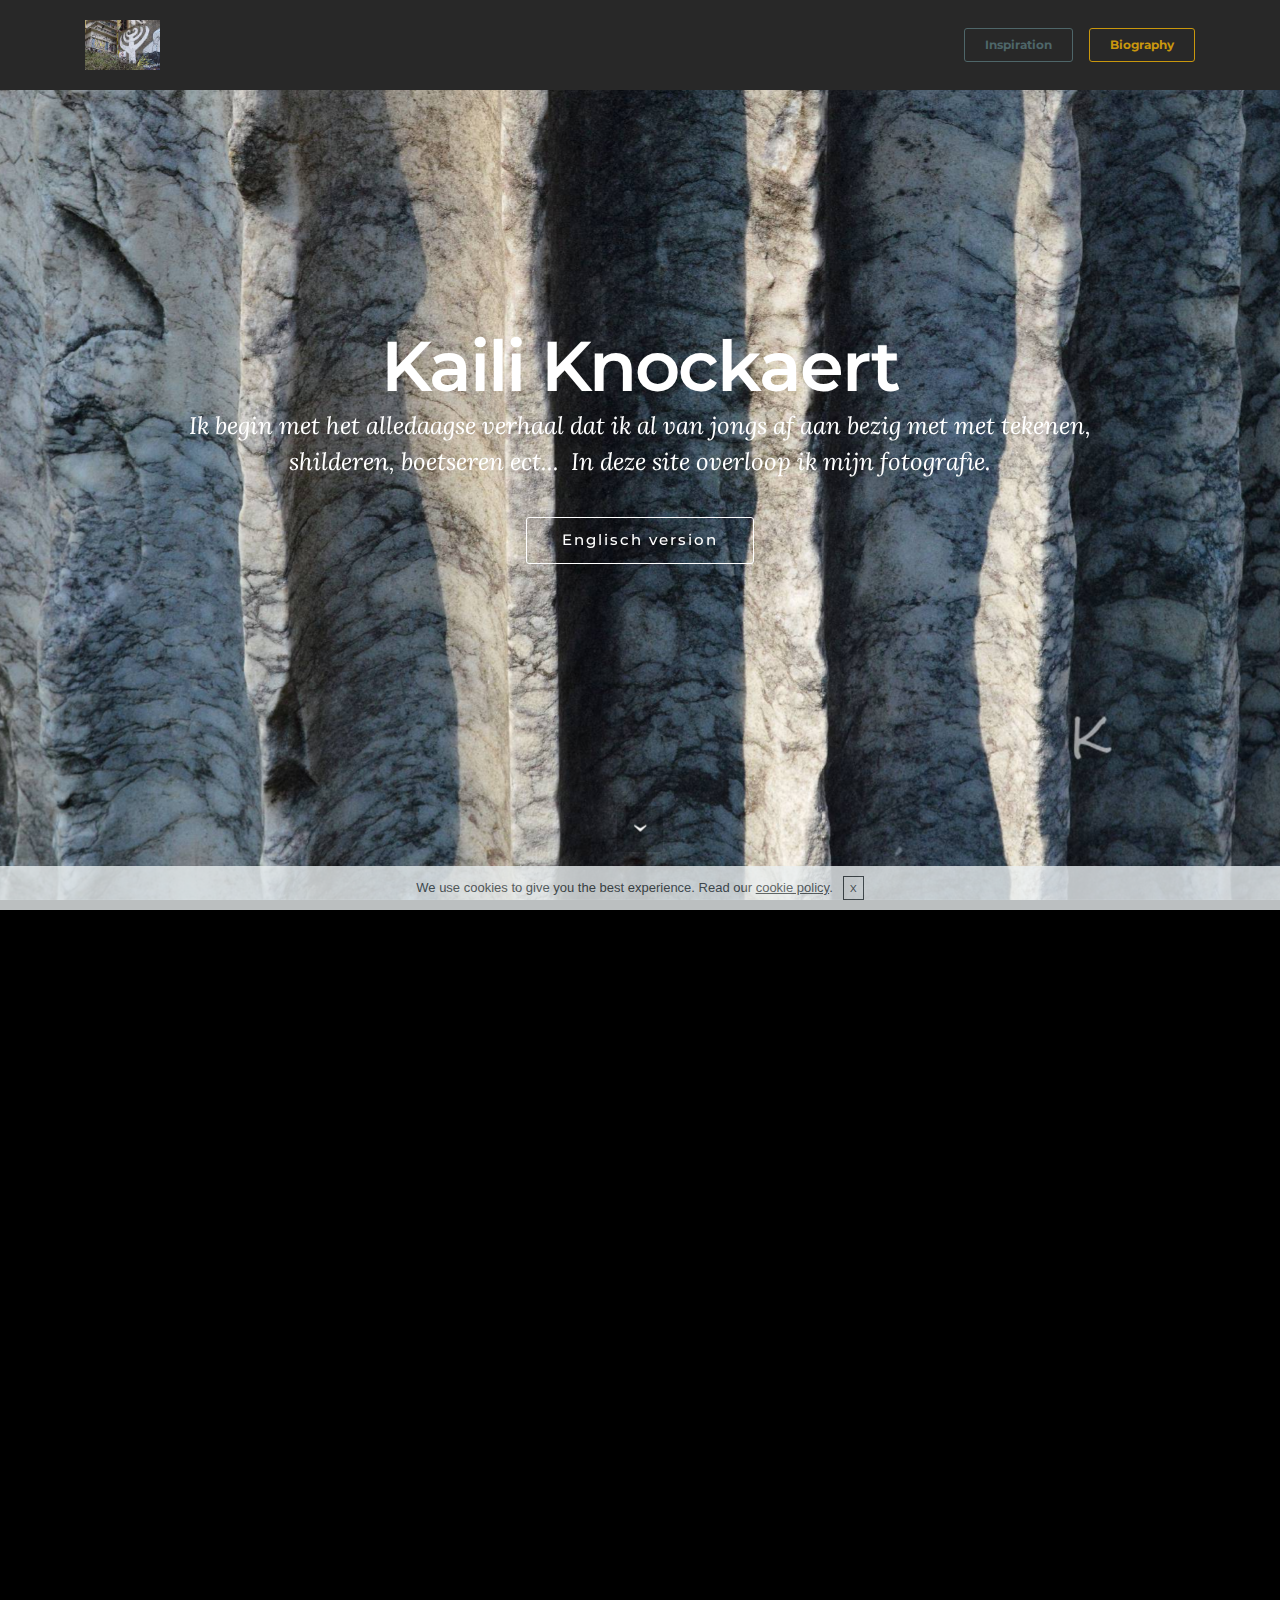
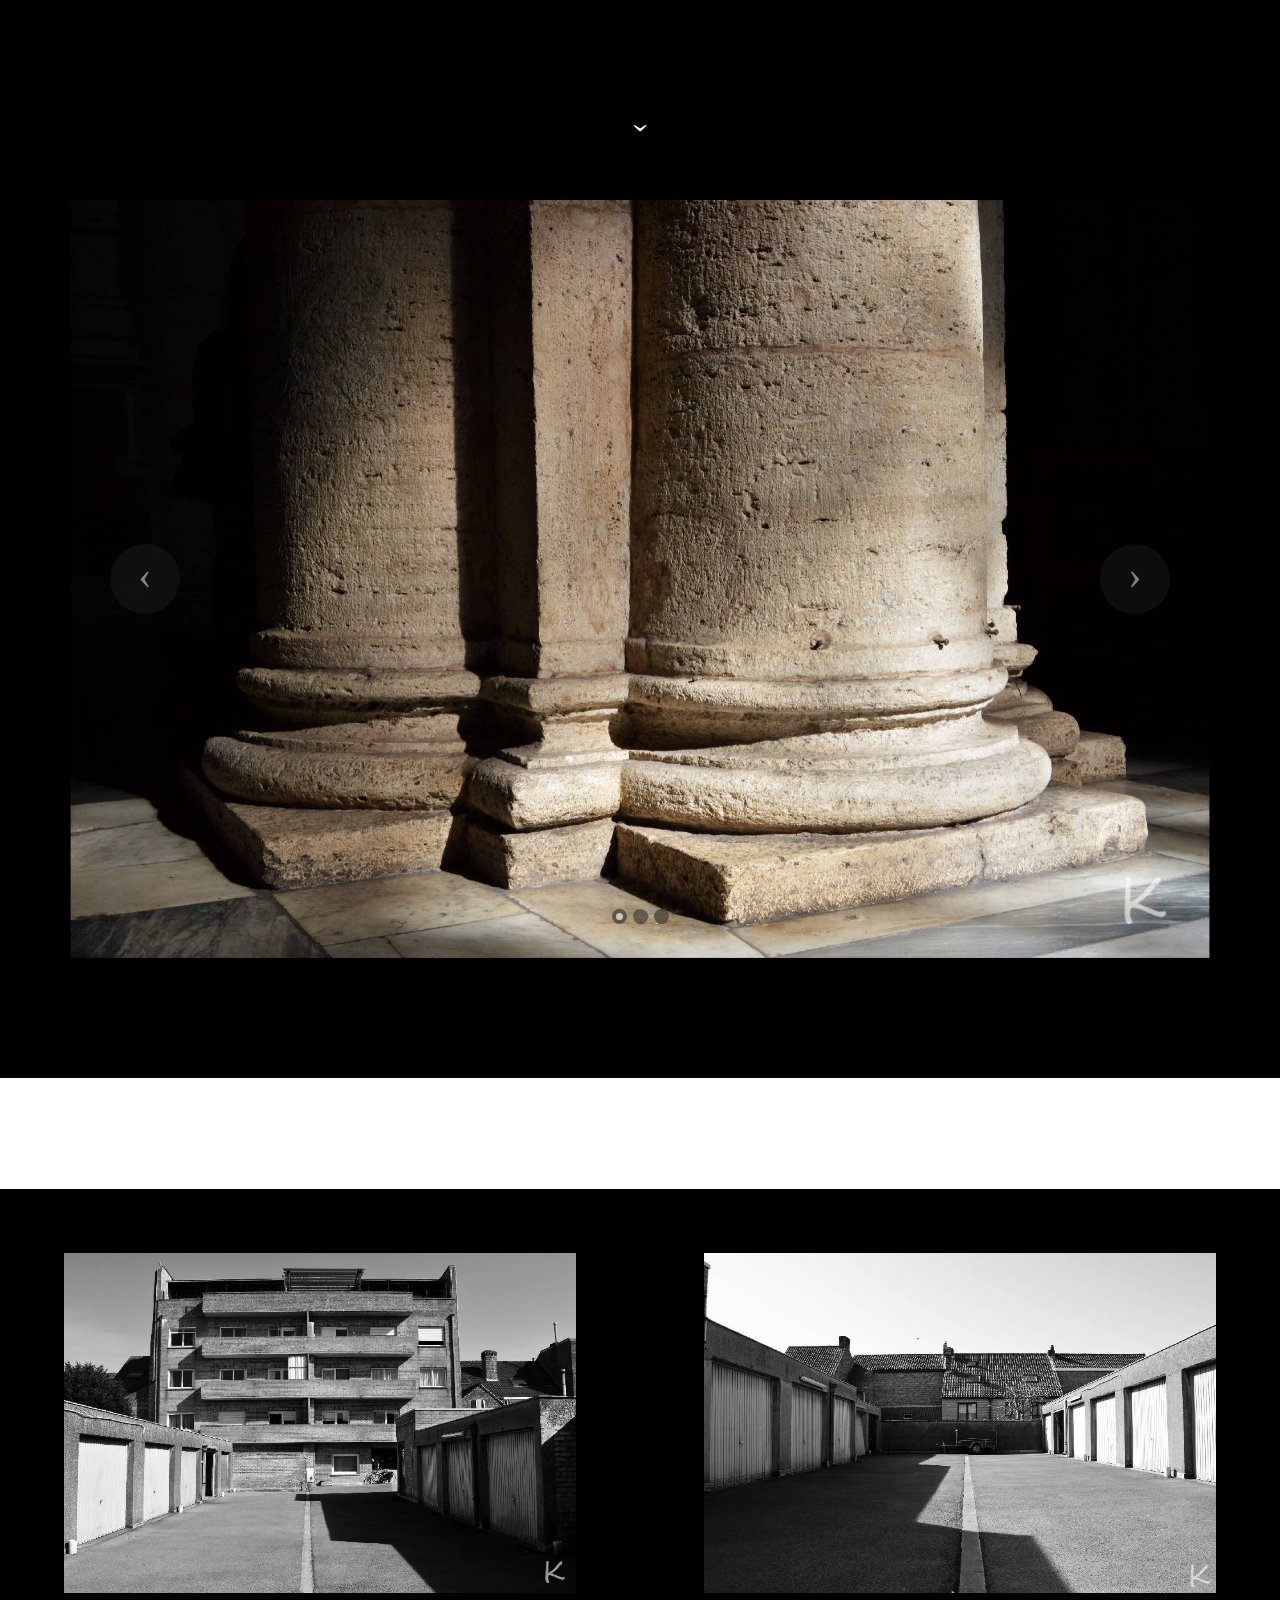
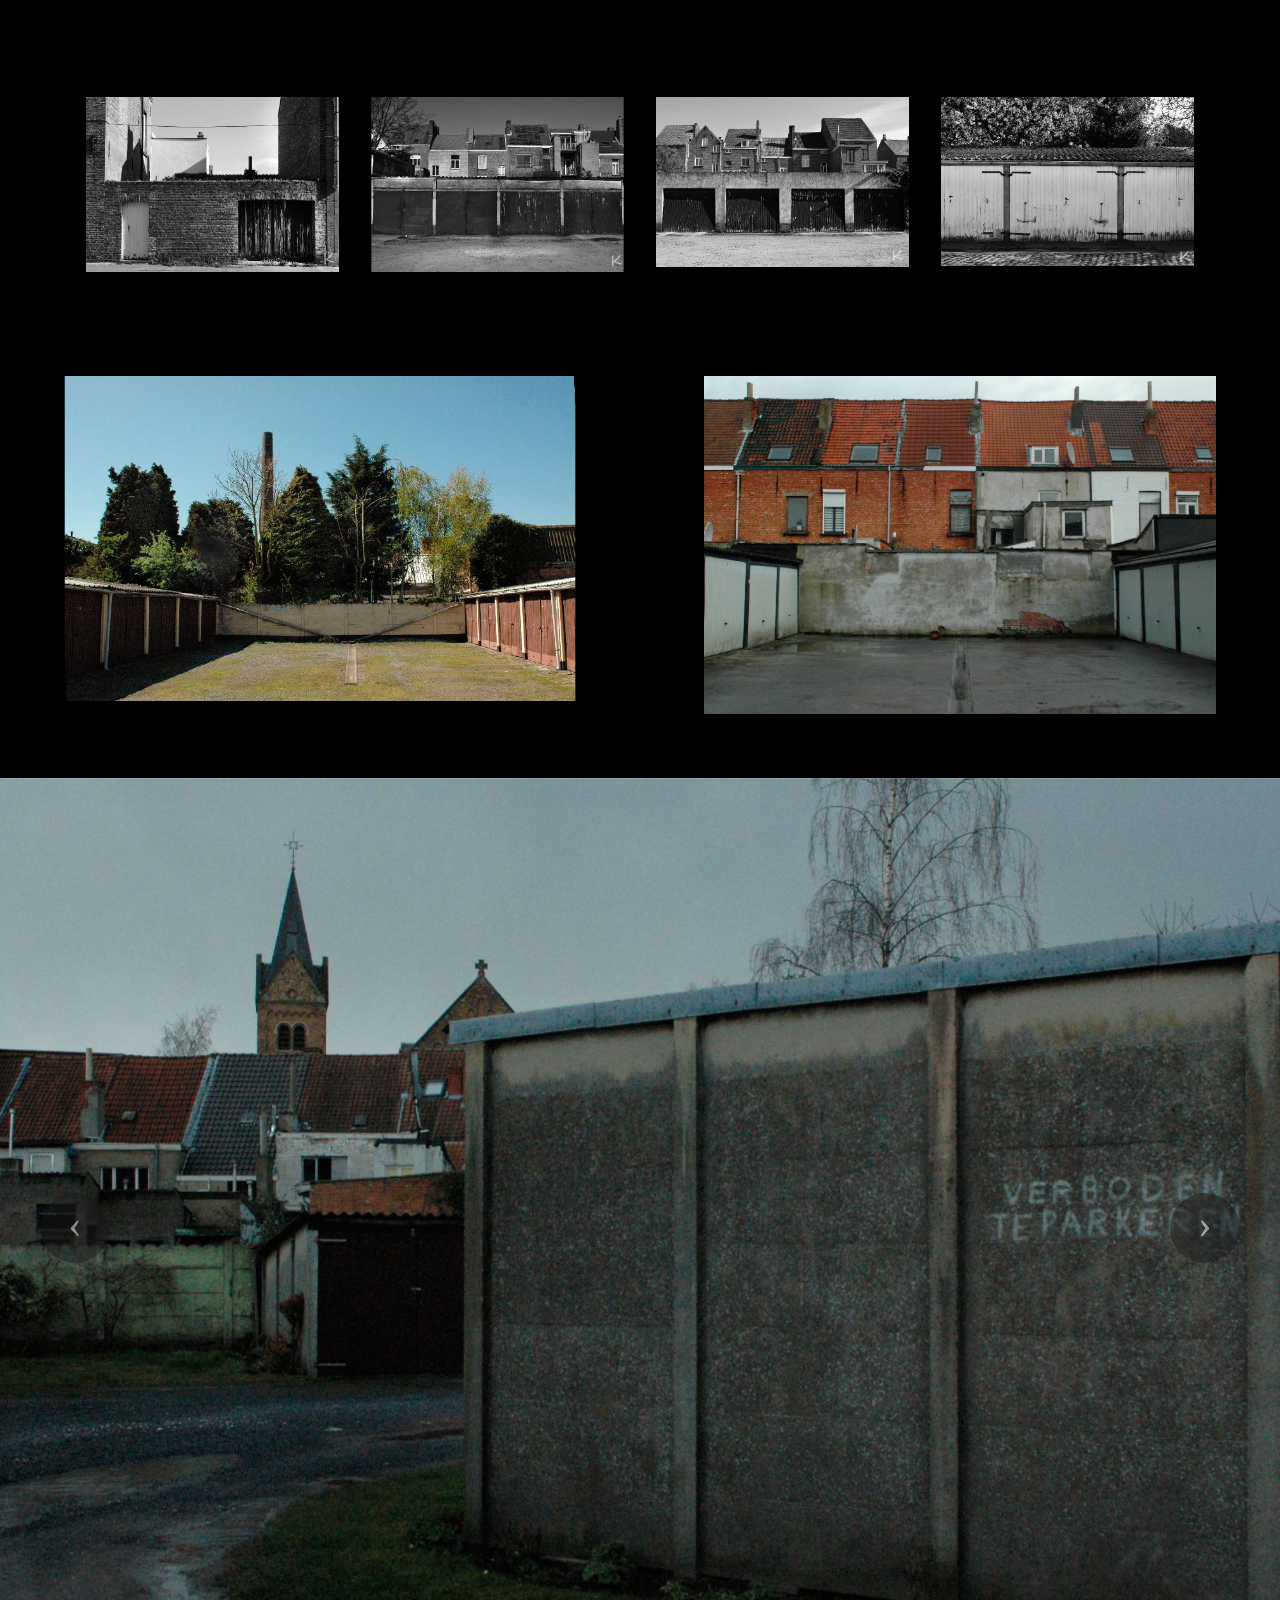
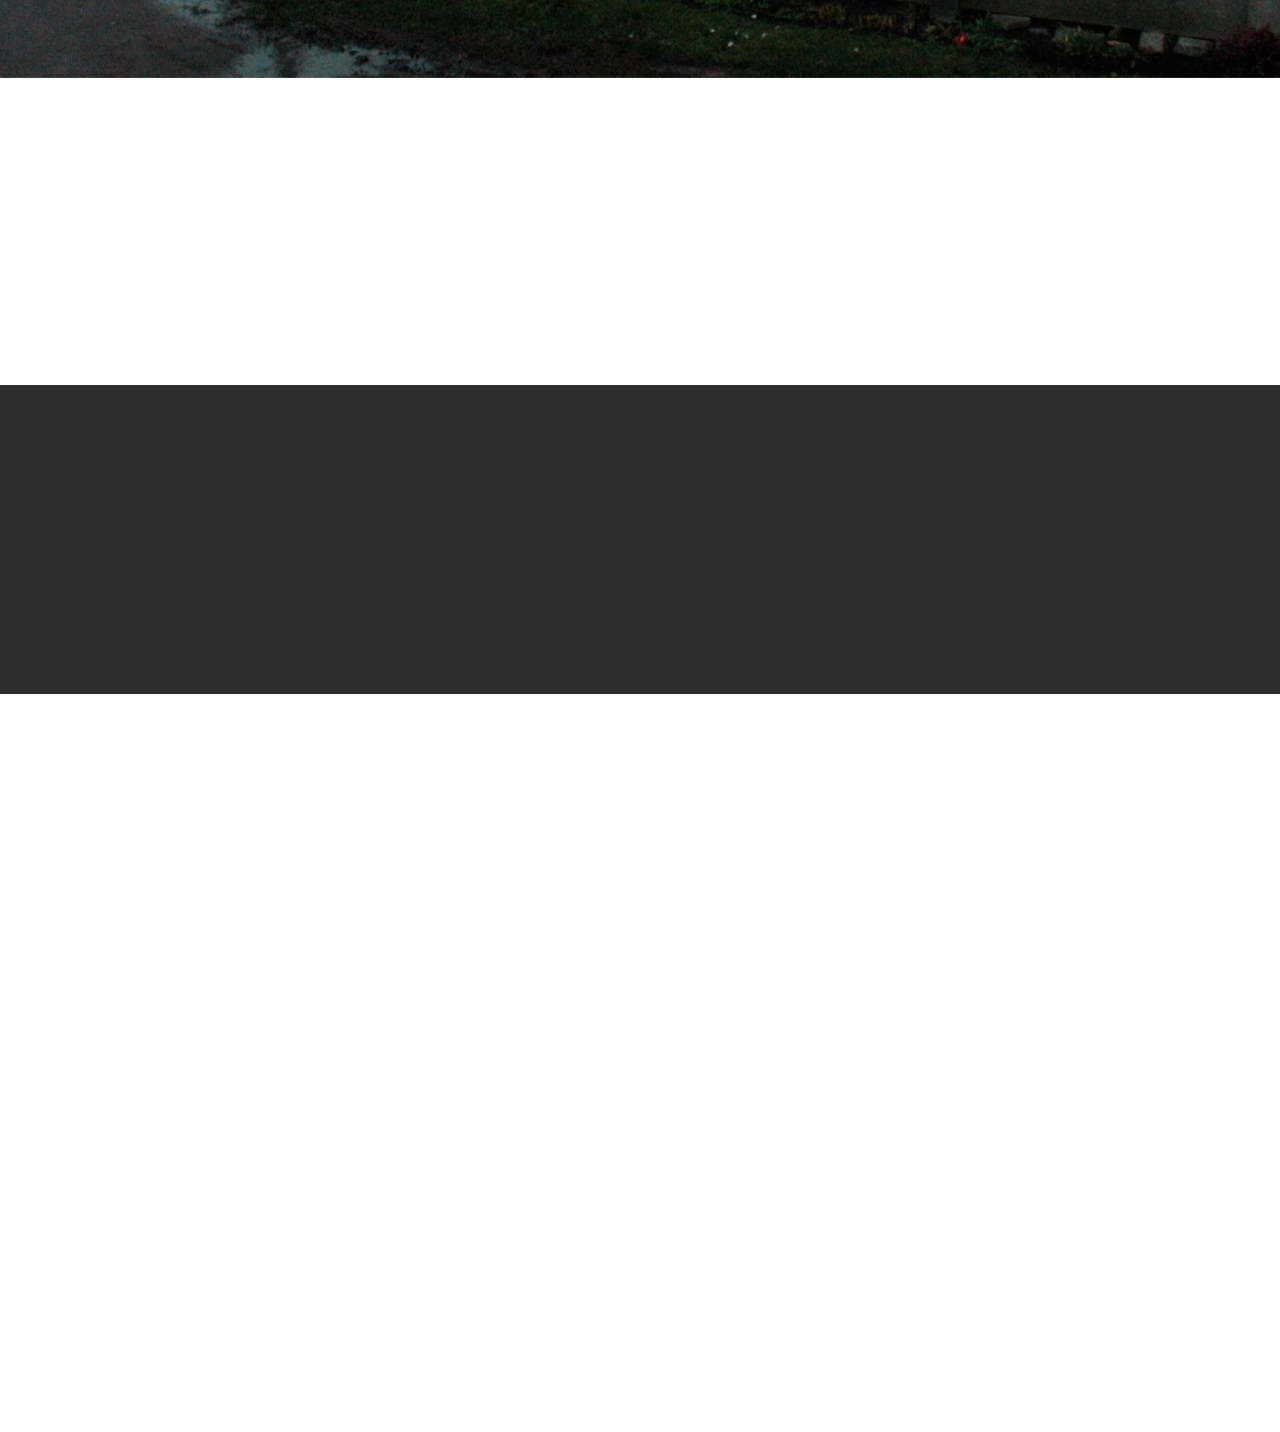
==== index.html @ 2437ef96 "create github pages" ====
<!DOCTYPE html>
<html>
<head>
  <!-- Site made with Mobirise Website Builder v3.12.1, https://mobirise.com -->
  <meta charset="UTF-8">
  <meta http-equiv="X-UA-Compatible" content="IE=edge">
  <meta name="generator" content="Mobirise v3.12.1, mobirise.com">
  <meta name="viewport" content="width=device-width, initial-scale=1">
  <link rel="shortcut icon" href="assets/images/-dsc0346-192x128.jpg" type="image/x-icon">
  <meta name="description" content="">
  
  <link rel="stylesheet" href="https://fonts.googleapis.com/css?family=Lora:400,700,400italic,700italic&amp;subset=latin">
  <link rel="stylesheet" href="https://fonts.googleapis.com/css?family=Montserrat:400,700">
  <link rel="stylesheet" href="https://fonts.googleapis.com/css?family=Raleway:100,100i,200,200i,300,300i,400,400i,500,500i,600,600i,700,700i,800,800i,900,900i">
  <link rel="stylesheet" href="assets/bootstrap-material-design-font/css/material.css">
  <link rel="stylesheet" href="assets/et-line-font-plugin/style.css">
  <link rel="stylesheet" href="assets/tether/tether.min.css">
  <link rel="stylesheet" href="assets/bootstrap/css/bootstrap.min.css">
  <link rel="stylesheet" href="assets/dropdown/css/style.css">
  <link rel="stylesheet" href="assets/animate.css/animate.min.css">
  <link rel="stylesheet" href="assets/socicon/css/styles.css">
  <link rel="stylesheet" href="assets/theme/css/style.css">
  <link rel="stylesheet" href="assets/mobirise-gallery/style.css">
  <link rel="stylesheet" href="assets/mobirise/css/mbr-additional.css" type="text/css">
  
  
  
</head>
<body>

<!-- Google Analytics -->
<script>
  (function(i,s,o,g,r,a,m){i['GoogleAnalyticsObject']=r;i[r]=i[r]||function(){
  (i[r].q=i[r].q||[]).push(arguments)},i[r].l=1*new Date();a=s.createElement(o),
  m=s.getElementsByTagName(o)[0];a.async=1;a.src=g;m.parentNode.insertBefore(a,m)
  })(window,document,'script','https://www.google-analytics.com/analytics.js','ga');

  ga('create', 'UA-93476621-1', 'auto');
  ga('send', 'pageview');

</script>
<!-- /Google Analytics -->


<section id="ext_menu-24">

    <nav class="navbar navbar-dropdown navbar-fixed-top">
        <div class="container">

            <div class="mbr-table">
                <div class="mbr-table-cell">

                    <div class="navbar-brand">
                        <a href="https://mobirise.com" class="navbar-logo"><img src="assets/images/-dsc0346-192x128.jpg" alt="Mobirise"></a>
                        <a class="navbar-caption" href="https://mobirise.com"></a>
                    </div>

                </div>
                <div class="mbr-table-cell">

                    <button class="navbar-toggler pull-xs-right hidden-md-up" type="button" data-toggle="collapse" data-target="#exCollapsingNavbar">
                        <div class="hamburger-icon"></div>
                    </button>

                    <ul class="nav-dropdown collapse pull-xs-right nav navbar-nav navbar-toggleable-sm" id="exCollapsingNavbar"><li class="nav-item"><a class="nav-link link" href="https://mobirise.com/"></a></li><li class="nav-item"><a class="nav-link link" href="https://mobirise.com/"></a></li><li class="nav-item"><a class="nav-link link" href="https://mobirise.com/"></a></li><li class="nav-item nav-btn"><a class="nav-link btn btn-info-outline btn-info" href="page5.html" target="_blank">Inspiration</a></li><li class="nav-item nav-btn"><a class="nav-link btn btn-warning-outline btn-warning" href="page3.html" target="_blank">Biography</a></li></ul>
                    <button hidden="" class="navbar-toggler navbar-close" type="button" data-toggle="collapse" data-target="#exCollapsingNavbar">
                        <div class="close-icon"></div>
                    </button>

                </div>
            </div>

        </div>
    </nav>

</section>

<section class="engine"><a rel="external" href="https://mobirise.com">Mobirise</a></section><section class="mbr-section mbr-section-hero mbr-section-full mbr-parallax-background mbr-section-with-arrow mbr-after-navbar" id="header1-2" style="background-image: url(assets/images/rome-2015-079-bewerkt-2000x1329.jpg);">

    

    <div class="mbr-table-cell">

        <div class="container">
            <div class="row">
                <div class="mbr-section col-md-10 col-md-offset-1 text-xs-center">

                    <h1 class="mbr-section-title display-1">Kaili Knockaert</h1>
                    <p class="mbr-section-lead lead">Ik begin met het alledaagse verhaal dat ik al van jongs af aan bezig met met tekenen, shilderen, boetseren ect... &nbsp;In deze site overloop ik mijn fotografie.</p>
                    <div class="mbr-section-btn"> <a class="btn btn-lg btn-white btn-white-outline" href="page2.html" target="_blank">Englisch version</a></div>
                </div>
            </div>
        </div>
    </div>

    <div class="mbr-arrow mbr-arrow-floating" aria-hidden="true"><a href="#header5-c"><i class="mbr-arrow-icon"></i></a></div>

</section>

<section class="mbr-section mbr-section-hero mbr-section-full mbr-section-with-arrow" id="header5-c" style="background-color: rgb(0, 0, 0);">

    

    <div class="mbr-table-cell">

        <div class="container">
            <div class="row">
                <div class="mbr-section col-md-10">

                    <h1 class="mbr-section-title display-1">Fotografie</h1>
                    <p class="mbr-section-lead lead">Bij het fotograferen werk ik graag rond thema's. Ik heb gewerkt rond het thema steen, garages, de puurheid van Vlaanderen weer te geven, ect...<br>Ik voel mij&nbsp;vooral geinspireerd door de steen.<br>In heel veel zaken komt de materie steen voor, echter bij twee uiterste: natuur &amp; gebouwen. <br>De natuur die de steen vormt en de mens die van de aarde een stennen blok maakt.<br></p>
                    
                </div>
            </div>
        </div>
    </div>

    <div class="mbr-arrow mbr-arrow-floating" aria-hidden="true"><a href="#slider3-1k"><i class="mbr-arrow-icon"></i></a></div>

</section>

<section class="mbr-slider mbr-section mbr-section__container carousel slide mbr-section-nopadding" data-ride="carousel" data-keyboard="false" data-wrap="true" data-pause="false" data-interval="5000" id="slider3-1k" style="background-color: rgb(0, 0, 0);">
    <div class=" container boxed-slider" style="padding-top: 0px; padding-bottom: 120px;">
        <div>
            <div>
                <ol class="carousel-indicators">
                    <li data-app-prevent-settings="" data-target="#slider3-1k" data-slide-to="0" class="active"></li><li data-app-prevent-settings="" data-target="#slider3-1k" data-slide-to="1"></li><li data-app-prevent-settings="" data-target="#slider3-1k" class="" data-slide-to="2"></li>
                </ol>
                <div class="carousel-inner" role="listbox">
                    <div class="mbr-section mbr-section-hero carousel-item dark center active" data-bg-video-slide="false">
                        <div class="mbr-table-cell">
                            
                            <div class="container-slide">
                                <img src="assets/images/rome-2015-258-bewerkt-2000x1329.jpg">
                                <div class="row">
                                    <div class="col-md-8 col-md-offset-2 text-xs-center">
                                        
                                        

                                        
                                    </div>
                                </div>
                            </div>
                        </div>
                    </div><div class="mbr-section mbr-section-hero carousel-item dark center" data-bg-video-slide="false">
                        <div class="mbr-table-cell">
                            
                            <div class="container-slide">
                                <img src="assets/images/rome-2015-195-bewerkt-2000x1329.jpg">
                                <div class="row">
                                    <div class="col-md-8 col-md-offset-3 text-xs-right">
                                        
                                        

                                        
                                    </div>
                                </div>
                            </div>
                        </div>
                    </div><div class="mbr-section mbr-section-hero carousel-item dark center" data-bg-video-slide="false">
                        <div class="mbr-table-cell">
                            
                            <div class="container-slide">
                                <img src="assets/images/rome-2015-141-bewerkt-2000x1329.jpg">
                                <div class="row">
                                    <div class="col-md-8 col-md-offset-1">
                                        
                                        

                                        
                                    </div>
                                </div>
                            </div>
                        </div>
                    </div>
                </div>

                <a data-app-prevent-settings="" class="left carousel-control" role="button" data-slide="prev" href="#slider3-1k">
                    <span class="icon-prev" aria-hidden="true"></span>
                    <span class="sr-only">Previous</span>
                </a>
                <a data-app-prevent-settings="" class="right carousel-control" role="button" data-slide="next" href="#slider3-1k">
                    <span class="icon-next" aria-hidden="true"></span>
                    <span class="sr-only">Next</span>
                </a>
            </div>
        </div>
    </div>
</section>

<section class="mbr-section article mbr-section__container" id="content1-1x" style="background-color: rgb(255, 255, 255); padding-top: 20px; padding-bottom: 20px;">

    <div class="container">
        <div class="row">
            <div class="col-xs-12 lead"><blockquote><p>Deze 3 luik van zuilen heb ik gefotografeerd in Italië, tijdens eens een uitstap in Rome. Ik heb me geconcenteerd op de lichtinval die op de zuil verschijnt binnenin de kerk.</p></blockquote></div>
        </div>
    </div>

</section>

<section class="mbr-gallery mbr-section mbr-section-nopadding mbr-slider-carousel" id="gallery4-1u" data-filter="false" style="background-color: rgb(0, 0, 0); padding-top: 0rem; padding-bottom: 0rem;">
    <!-- Filter -->
    

    <!-- Gallery -->
    <div class="mbr-gallery-row">
        <div class=" mbr-gallery-layout-default">
            <div>
                <div>
                    <div class="mbr-gallery-item mbr-gallery-item__mobirise3 mbr-gallery-item--p4" data-tags="Awesome" data-video-url="false">
                        <div href="#lb-gallery4-1u" data-slide-to="0" data-toggle="modal">
                            
                            

                            <img alt="" src="assets/images/dsc-0147-bewerkt-2000x1330-800x532.jpg">
                            
                            <span class="icon-focus"></span>
                            
                        </div>
                    </div><div class="mbr-gallery-item mbr-gallery-item__mobirise3 mbr-gallery-item--p4" data-tags="Beautiful" data-video-url="false">
                        <div href="#lb-gallery4-1u" data-slide-to="1" data-toggle="modal">
                            
                            

                            <img alt="" src="assets/images/dsc-0145-bewerkt-2000x1330-800x532.jpg">
                            
                            <span class="icon-focus"></span>
                            
                        </div>
                    </div>
                </div>
            </div>
            <div class="clearfix"></div>
        </div>
    </div>

    <!-- Lightbox -->
    <div data-app-prevent-settings="" class="mbr-slider modal fade carousel slide" tabindex="-1" data-keyboard="true" data-interval="false" id="lb-gallery4-1u">
        <div class="modal-dialog">
            <div class="modal-content">
                <div class="modal-body">
                    <ol class="carousel-indicators">
                        <li data-app-prevent-settings="" data-target="#lb-gallery4-1u" data-slide-to="0"></li><li data-app-prevent-settings="" data-target="#lb-gallery4-1u" class=" active" data-slide-to="1"></li>
                    </ol>
                    <div class="carousel-inner">
                        <div class="carousel-item">
                            <img alt="" src="assets/images/dsc-0147-bewerkt-2000x1330.jpg">
                        </div><div class="carousel-item active">
                            <img alt="" src="assets/images/dsc-0145-bewerkt-2000x1330.jpg">
                        </div>
                    </div>
                    <a class="left carousel-control" role="button" data-slide="prev" href="#lb-gallery4-1u">
                        <span class="icon-prev" aria-hidden="true"></span>
                        <span class="sr-only">Previous</span>
                    </a>
                    <a class="right carousel-control" role="button" data-slide="next" href="#lb-gallery4-1u">
                        <span class="icon-next" aria-hidden="true"></span>
                        <span class="sr-only">Next</span>
                    </a>

                    <a class="close" href="#" role="button" data-dismiss="modal">
                        <span aria-hidden="true">×</span>
                        <span class="sr-only">Close</span>
                    </a>
                </div>
            </div>
        </div>
    </div>
</section>

<section class="mbr-gallery mbr-section mbr-section-nopadding mbr-slider-carousel" id="gallery3-1w" data-filter="false" style="background-color: rgb(0, 0, 0); padding-top: 1.5rem; padding-bottom: 1.5rem;">
    <!-- Filter -->
    

    <!-- Gallery -->
    <div class="mbr-gallery-row container">
        <div class=" mbr-gallery-layout-default">
            <div>
                <div>
                    <div class="mbr-gallery-item mbr-gallery-item__mobirise3 mbr-gallery-item--p1" data-tags="Awesome" data-video-url="false">
                        <div href="#lb-gallery3-1w" data-slide-to="0" data-toggle="modal">
                            
                            

                            <img alt="" src="assets/images/dsc-0108-bewerkt-2000x1381-800x552.jpg">
                            
                            <span class="icon-focus"></span>
                            
                        </div>
                    </div><div class="mbr-gallery-item mbr-gallery-item__mobirise3 mbr-gallery-item--p1" data-tags="Responsive" data-video-url="false">
                        <div href="#lb-gallery3-1w" data-slide-to="1" data-toggle="modal">
                            
                            

                            <img alt="" src="assets/images/dsc-0119-bewerkt-2000x1382-800x552.jpg">
                            
                            <span class="icon-focus"></span>
                            
                        </div>
                    </div><div class="mbr-gallery-item mbr-gallery-item__mobirise3 mbr-gallery-item--p1" data-tags="Creative" data-video-url="false">
                        <div href="#lb-gallery3-1w" data-slide-to="2" data-toggle="modal">
                            
                            

                            <img alt="" src="assets/images/dsc-0120-bewerkt-2000x1341-800x536.jpg">
                            
                            <span class="icon-focus"></span>
                            
                        </div>
                    </div><div class="mbr-gallery-item mbr-gallery-item__mobirise3 mbr-gallery-item--p1" data-tags="Animated" data-video-url="false">
                        <div href="#lb-gallery3-1w" data-slide-to="3" data-toggle="modal">
                            
                            

                            <img alt="" src="assets/images/dsc-0057-bewerk-2000x1330-800x532.jpg">
                            
                            <span class="icon-focus"></span>
                            
                        </div>
                    </div>
                </div>
            </div>
            <div class="clearfix"></div>
        </div>
    </div>

    <!-- Lightbox -->
    <div data-app-prevent-settings="" class="mbr-slider modal fade carousel slide" tabindex="-1" data-keyboard="true" data-interval="false" id="lb-gallery3-1w">
        <div class="modal-dialog">
            <div class="modal-content">
                <div class="modal-body">
                    <ol class="carousel-indicators">
                        <li data-app-prevent-settings="" data-target="#lb-gallery3-1w" data-slide-to="0"></li><li data-app-prevent-settings="" data-target="#lb-gallery3-1w" data-slide-to="1"></li><li data-app-prevent-settings="" data-target="#lb-gallery3-1w" data-slide-to="2"></li><li data-app-prevent-settings="" data-target="#lb-gallery3-1w" class=" active" data-slide-to="3"></li>
                    </ol>
                    <div class="carousel-inner">
                        <div class="carousel-item">
                            <img alt="" src="assets/images/dsc-0108-bewerkt-2000x1381.jpg">
                        </div><div class="carousel-item">
                            <img alt="" src="assets/images/dsc-0119-bewerkt-2000x1382.jpg">
                        </div><div class="carousel-item">
                            <img alt="" src="assets/images/dsc-0120-bewerkt-2000x1341.jpg">
                        </div><div class="carousel-item active">
                            <img alt="" src="assets/images/dsc-0057-bewerk-2000x1330.jpg">
                        </div>
                    </div>
                    <a class="left carousel-control" role="button" data-slide="prev" href="#lb-gallery3-1w">
                        <span class="icon-prev" aria-hidden="true"></span>
                        <span class="sr-only">Previous</span>
                    </a>
                    <a class="right carousel-control" role="button" data-slide="next" href="#lb-gallery3-1w">
                        <span class="icon-next" aria-hidden="true"></span>
                        <span class="sr-only">Next</span>
                    </a>

                    <a class="close" href="#" role="button" data-dismiss="modal">
                        <span aria-hidden="true">×</span>
                        <span class="sr-only">Close</span>
                    </a>
                </div>
            </div>
        </div>
    </div>
</section>

<section class="mbr-gallery mbr-section mbr-section-nopadding mbr-slider-carousel" id="gallery4-1r" data-filter="false" style="background-color: rgb(0, 0, 0); padding-top: 0rem; padding-bottom: 0rem;">
    <!-- Filter -->
    

    <!-- Gallery -->
    <div class="mbr-gallery-row">
        <div class=" mbr-gallery-layout-default">
            <div>
                <div>
                    <div class="mbr-gallery-item mbr-gallery-item__mobirise3 mbr-gallery-item--p4" data-tags="Responsive" data-video-url="false">
                        <div href="#lb-gallery4-1r" data-slide-to="0" data-toggle="modal">
                            
                            

                            <img alt="" src="assets/images/dsc-7909-bewerkt-2000x1272-800x508.jpg">
                            
                            <span class="icon-focus"></span>
                            
                        </div>
                    </div><div class="mbr-gallery-item mbr-gallery-item__mobirise3 mbr-gallery-item--p4" data-tags="Animated" data-video-url="false">
                        <div href="#lb-gallery4-1r" data-slide-to="1" data-toggle="modal">
                            
                            

                            <img alt="" src="assets/images/photoshop-2000x1321-800x528.jpg">
                            
                            <span class="icon-focus"></span>
                            
                        </div>
                    </div>
                </div>
            </div>
            <div class="clearfix"></div>
        </div>
    </div>

    <!-- Lightbox -->
    <div data-app-prevent-settings="" class="mbr-slider modal fade carousel slide" tabindex="-1" data-keyboard="true" data-interval="false" id="lb-gallery4-1r">
        <div class="modal-dialog">
            <div class="modal-content">
                <div class="modal-body">
                    <ol class="carousel-indicators">
                        <li data-app-prevent-settings="" data-target="#lb-gallery4-1r" data-slide-to="0"></li><li data-app-prevent-settings="" data-target="#lb-gallery4-1r" class=" active" data-slide-to="1"></li>
                    </ol>
                    <div class="carousel-inner">
                        <div class="carousel-item">
                            <img alt="" src="assets/images/dsc-7909-bewerkt-2000x1272.jpg">
                        </div><div class="carousel-item active">
                            <img alt="" src="assets/images/photoshop-2000x1321.jpg">
                        </div>
                    </div>
                    <a class="left carousel-control" role="button" data-slide="prev" href="#lb-gallery4-1r">
                        <span class="icon-prev" aria-hidden="true"></span>
                        <span class="sr-only">Previous</span>
                    </a>
                    <a class="right carousel-control" role="button" data-slide="next" href="#lb-gallery4-1r">
                        <span class="icon-next" aria-hidden="true"></span>
                        <span class="sr-only">Next</span>
                    </a>

                    <a class="close" href="#" role="button" data-dismiss="modal">
                        <span aria-hidden="true">×</span>
                        <span class="sr-only">Close</span>
                    </a>
                </div>
            </div>
        </div>
    </div>
</section>

<section class="mbr-slider mbr-section mbr-section__container carousel slide mbr-section-nopadding" data-ride="carousel" data-keyboard="false" data-wrap="true" data-pause="false" data-interval="false" id="slider-1y">
    <div>
        <div>
            <div>
                
                <div class="carousel-inner" role="listbox">
                    <div class="mbr-section mbr-section-hero carousel-item dark center mbr-section-full active" data-bg-video-slide="false" style="background-image: url(assets/images/photoshop-2000x1329.jpg);">
                        <div class="mbr-table-cell">
                            
                            <div class="container-slide container">
                                
                                <div class="row">
                                    <div class="col-md-8 col-md-offset-2 text-xs-center">
                                        
                                        

                                        
                                    </div>
                                </div>
                            </div>
                        </div>
                    </div>
                </div>

                <a data-app-prevent-settings="" class="left carousel-control" role="button" data-slide="prev" href="#slider-1y">
                    <span class="icon-prev" aria-hidden="true"></span>
                    <span class="sr-only">Previous</span>
                </a>
                <a data-app-prevent-settings="" class="right carousel-control" role="button" data-slide="next" href="#slider-1y">
                    <span class="icon-next" aria-hidden="true"></span>
                    <span class="sr-only">Next</span>
                </a>
            </div>
        </div>
    </div>
</section>

<section class="mbr-section article mbr-section__container" id="content2-1z" style="background-color: rgb(255, 255, 255); padding-top: 20px; padding-bottom: 20px;">

    <div class="container">
        <div class="row">
            <div class="col-xs-12 lead"><p><font face="Lora, serif"><span style="line-height: 26px;"><em>In 2014-2015 heb ik mijn eerste reeks zwart-wit foto's van garages gefotografeerd. Ik heb onderzoek gedaan in Brugge waar ik de puurheid van Vlaanderen kan ervaren. En wat voor mij typeerde waren die garageboxen die er om elke straat hoek staan. Het zoektocht ernaar was zeer interresant, ik kwam op plekken die ik nog nooit had gezien, en waarschijnlijk veel mensen ook nooit zouden zien. Die geheime plekken hadden ook z'n charme en schoonheid. Eigenlijk is het voor de mens die er geen garage heeft praktisch verboden om er te zijn. Het interresante is nu dat ik die plekken aan mensen kan aantonnen. Want voor velen is het een gewone plaats waar men zijn auto stoceerd.&nbsp;</em></span></font></p><p><font face="Lora, serif"><span style="line-height: 26px;"><em>In 2015-2016 heb een reeks foto's gemaakt van het zelfde thema maar in Gent en in kleur. De zelfde gedachten nam ik mee op mijn uitstapjes opzoek naar garageboxen.&nbsp;</em></span></font></p><p><font face="Lora, serif"><span style="line-height: 26px;"><em>Ik vind het een boeiend iets, en zal nog foto's blijven nemen.</em></span></font></p><p><font face="Lora, serif"><span style="line-height: 26px;"><em>Ik neem aan dat er in Wallonië ook z'n autoboxen staan, misschien hebben die gelijkenis of zijn die juist heel verschillend?</em></span></font></p><p><font face="Lora, serif"><span style="line-height: 26px;"><em>Misschien wordt dat mijn volgend onderzoek?</em></span></font></p></div>
        </div>
    </div>

</section>

<section class="mbr-section mbr-section-md-padding" id="social-buttons3-20" style="background-color: rgb(46, 46, 46); padding-top: 90px; padding-bottom: 90px;">
    
    <div class="container">
        <div class="row">
            <div class="col-md-8 col-md-offset-2 text-xs-center">
                <h3 class="mbr-section-title display-2">SHARE THIS PAGE!</h3>
                <div>

                  <div class="mbr-social-likes" data-counters="false">
                    <span class="btn btn-social facebook" title="Share link on Facebook">
                        <i class="socicon socicon-facebook"></i>
                    </span>
                    <span class="btn btn-social twitter" title="Share link on Twitter">
                        <i class="socicon socicon-twitter"></i>
                    </span>
                    <span class="btn btn-social plusone" title="Share link on Google+">
                        <i class="socicon socicon-googleplus"></i>
                    </span>
                    
                    
                  </div>

                </div>
            </div>
        </div>
    </div>
</section>

<section class="mbr-section" id="form1-23" style="background-color: rgb(255, 255, 255); padding-top: 120px; padding-bottom: 120px;">
    
    <div class="mbr-section mbr-section__container mbr-section__container--middle">
        <div class="container">
            <div class="row">
                <div class="col-xs-12 text-xs-center">
                    <h3 class="mbr-section-title display-2">CONTACT FORM</h3>
                    <small class="mbr-section-subtitle">Shape your future web project with sharp design and refine coded functions.</small>
                </div>
            </div>
        </div>
    </div>
    <div class="mbr-section mbr-section-nopadding">
        <div class="container">
            <div class="row">
                <div class="col-xs-12 col-lg-10 col-lg-offset-1" data-form-type="formoid">


                    <div data-form-alert="true">
                        <div hidden="" data-form-alert-success="true" class="alert alert-form alert-success text-xs-center">Thanks for filling out form!</div>
                    </div>


                    <form action="https://mobirise.com/" method="post" data-form-title="CONTACT FORM">

                        <input type="hidden" value="Xpuw2MKP/oAgyv/BUhRnNYONdnpv49tWE16/Mr3gCS5qDaUIkOenTvbf6LGEmyVnZMDBJFrF21++jQIcHh9DjRdTVBu15NhvUj4NdXQ7JYqA36KTsNKuBIZ8NuVMg+yM" data-form-email="true">

                        <div class="row row-sm-offset">

                            

                            <div class="col-xs-12">
                                <div class="form-group">
                                    <label class="form-control-label" for="form1-23-email">Email<span class="form-asterisk">*</span></label>
                                    <input type="email" class="form-control" name="email" required="" data-form-field="Email" id="form1-23-email">
                                </div>
                            </div>

                            

                        </div>

                        <div class="form-group">
                            <label class="form-control-label" for="form1-23-message">Message</label>
                            <textarea class="form-control" name="message" rows="7" data-form-field="Message" id="form1-23-message"></textarea>
                        </div>

                        <div><button type="submit" class="btn btn-primary">CONTACT US</button></div>

                    </form>
                </div>
            </div>
        </div>
    </div>
</section>


  <script src="assets/web/assets/jquery/jquery.min.js"></script>
  <script src="assets/tether/tether.min.js"></script>
  <script src="assets/bootstrap/js/bootstrap.min.js"></script>
  <script src="assets/smooth-scroll/smooth-scroll.js"></script>
  <script src="assets/cookies-alert-plugin/cookies-alert-core.js"></script>
  <script src="assets/cookies-alert-plugin/cookies-alert-script.js"></script>
  <script src="assets/dropdown/js/script.min.js"></script>
  <script src="assets/touch-swipe/jquery.touch-swipe.min.js"></script>
  <script src="assets/viewport-checker/jquery.viewportchecker.js"></script>
  <script src="assets/jarallax/jarallax.js"></script>
  <script src="assets/bootstrap-carousel-swipe/bootstrap-carousel-swipe.js"></script>
  <script src="assets/masonry/masonry.pkgd.min.js"></script>
  <script src="assets/imagesloaded/imagesloaded.pkgd.min.js"></script>
  <script src="assets/social-likes/social-likes.js"></script>
  <script src="assets/theme/js/script.js"></script>
  <script src="assets/mobirise-gallery/player.min.js"></script>
  <script src="assets/mobirise-gallery/script.js"></script>
  <script src="assets/formoid/formoid.min.js"></script>
  
  
  <input name="animation" type="hidden">
  <input name="cookieData" type="hidden" data-cookie-text="We use cookies to give you the best experience. Read our <a href='privacy.html'>cookie policy</a>.">
  </body>
</html>
---- assets/bootstrap-material-design-font/css/material.css ----
@font-face {
  font-family: 'Material-Design-Icons';
  src: url('../fonts/Material-Design-Icons.eot?3ocs8m');
  src: url('../fonts/Material-Design-Icons.eot?#iefix3ocs8m') format('embedded-opentype'), url('../fonts/Material-Design-Icons.woff?3ocs8m') format('woff'), url('../fonts/Material-Design-Icons.ttf?3ocs8m') format('truetype'), url('../fonts/Material-Design-Icons.svg?3ocs8m#Material-Design-Icons') format('svg');
  font-weight: normal;
  font-style: normal;
}
[class^="mdi-"],
[class*="mdi-"] {
  speak: none;
  display: inline-block;
  font-style: normal;
  font-variant:normal;
  font-weight:normal;
  /*font-size:24px;*/
  line-height:1;
  font-family:'Material-Design-Icons' !important;
  text-rendering: auto;
  
  -webkit-font-smoothing: antialiased;
  -moz-osx-font-smoothing: grayscale;
  -webkit-transform: translate(0, 0);
      -ms-transform: translate(0, 0);
          transform: translate(0, 0);
}
[class^="mdi-"]:before,
[class*="mdi-"]:before {
  display: inline-block;
  speak: none;
  text-decoration: inherit;
}
[class^="mdi-"].pull-left,
[class*="mdi-"].pull-left {
  margin-right: .3em;
}
[class^="mdi-"].pull-right,
[class*="mdi-"].pull-right {
  margin-left: .3em;
}
[class^="mdi-"].mdi-lg:before,
[class*="mdi-"].mdi-lg:before,
[class^="mdi-"].mdi-lg:after,
[class*="mdi-"].mdi-lg:after {
  font-size: 1.33333333em;
  line-height: 0.75em;
  vertical-align: -15%;
}
[class^="mdi-"].mdi-2x:before,
[class*="mdi-"].mdi-2x:before,
[class^="mdi-"].mdi-2x:after,
[class*="mdi-"].mdi-2x:after {
  font-size: 2em;
}
[class^="mdi-"].mdi-3x:before,
[class*="mdi-"].mdi-3x:before,
[class^="mdi-"].mdi-3x:after,
[class*="mdi-"].mdi-3x:after {
  font-size: 3em;
}
[class^="mdi-"].mdi-4x:before,
[class*="mdi-"].mdi-4x:before,
[class^="mdi-"].mdi-4x:after,
[class*="mdi-"].mdi-4x:after {
  font-size: 4em;
}
[class^="mdi-"].mdi-5x:before,
[class*="mdi-"].mdi-5x:before,
[class^="mdi-"].mdi-5x:after,
[class*="mdi-"].mdi-5x:after {
  font-size: 5em;
}
[class^="mdi-device-signal-cellular-"]:after,
[class^="mdi-device-battery-"]:after,
[class^="mdi-device-battery-charging-"]:after,
[class^="mdi-device-signal-cellular-connected-no-internet-"]:after,
[class^="mdi-device-signal-wifi-"]:after,
[class^="mdi-device-signal-wifi-statusbar-not-connected"]:after,
.mdi-device-network-wifi:after {
  opacity: .3;
  position: absolute;
  left: 0;
  top: 0;
  z-index: 1;
  display: inline-block;
  speak: none;
  text-decoration: inherit;
}
[class^="mdi-device-signal-cellular-"]:after {
  content: "\e758";
}
[class^="mdi-device-battery-"]:after {
  content: "\e735";
}
[class^="mdi-device-battery-charging-"]:after {
  content: "\e733";
}
[class^="mdi-device-signal-cellular-connected-no-internet-"]:after {
  content: "\e75d";
}
[class^="mdi-device-signal-wifi-"]:after,
.mdi-device-network-wifi:after {
  content: "\e765";
}
[class^="mdi-device-signal-wifi-statusbasr-not-connected"]:after {
  content: "\e8f7";
}
.mdi-device-signal-cellular-off:after,
.mdi-device-signal-cellular-null:after,
.mdi-device-signal-cellular-no-sim:after,
.mdi-device-signal-wifi-off:after,
.mdi-device-signal-wifi-4-bar:after,
.mdi-device-signal-cellular-4-bar:after,
.mdi-device-battery-alert:after,
.mdi-device-signal-cellular-connected-no-internet-4-bar:after,
.mdi-device-battery-std:after,
.mdi-device-battery-full .mdi-device-battery-unknown:after {
  content: "";
}
.mdi-fw {
  width: 1.28571429em;
  text-align: center;
}
.mdi-ul {
  padding-left: 0;
  margin-left: 2.14285714em;
  list-style-type: none;
}
.mdi-ul > li {
  position: relative;
}
.mdi-li {
  position: absolute;
  left: -2.14285714em;
  width: 2.14285714em;
  top: 0.14285714em;
  text-align: center;
}
.mdi-li.mdi-lg {
  left: -1.85714286em;
}
.mdi-border {
  padding: .2em .25em .15em;
  border: solid 0.08em #eeeeee;
  border-radius: .1em;
}
.mdi-spin {
  -webkit-animation: mdi-spin 2s infinite linear;
  animation: mdi-spin 2s infinite linear;
  -webkit-transform-origin: 50% 50%;
  -ms-transform-origin: 50% 50%;
      transform-origin: 50% 50%;
}
.mdi-pulse {
  -webkit-animation: mdi-spin 1s steps(8) infinite;
  animation: mdi-spin 1s steps(8) infinite;
  -webkit-transform-origin: 50% 50%;
  -ms-transform-origin: 50% 50%;
      transform-origin: 50% 50%;
}
@-webkit-keyframes mdi-spin {
  0% {
    -webkit-transform: rotate(0deg);
    transform: rotate(0deg);
  }
  100% {
    -webkit-transform: rotate(359deg);
    transform: rotate(359deg);
  }
}
@keyframes mdi-spin {
  0% {
    -webkit-transform: rotate(0deg);
    transform: rotate(0deg);
  }
  100% {
    -webkit-transform: rotate(359deg);
    transform: rotate(359deg);
  }
}
.mdi-rotate-90 {
  filter: progid:DXImageTransform.Microsoft.BasicImage(rotation=1);
  -webkit-transform: rotate(90deg);
  -ms-transform: rotate(90deg);
  transform: rotate(90deg);
}
.mdi-rotate-180 {
  filter: progid:DXImageTransform.Microsoft.BasicImage(rotation=2);
  -webkit-transform: rotate(180deg);
  -ms-transform: rotate(180deg);
  transform: rotate(180deg);
}
.mdi-rotate-270 {
  filter: progid:DXImageTransform.Microsoft.BasicImage(rotation=3);
  -webkit-transform: rotate(270deg);
  -ms-transform: rotate(270deg);
  transform: rotate(270deg);
}
.mdi-flip-horizontal {
  filter: progid:DXImageTransform.Microsoft.BasicImage(rotation=0, mirror=1);
  -webkit-transform: scale(-1, 1);
  -ms-transform: scale(-1, 1);
  transform: scale(-1, 1);
}
.mdi-flip-vertical {
  filter: progid:DXImageTransform.Microsoft.BasicImage(rotation=2, mirror=1);
  -webkit-transform: scale(1, -1);
  -ms-transform: scale(1, -1);
  transform: scale(1, -1);
}
:root .mdi-rotate-90,
:root .mdi-rotate-180,
:root .mdi-rotate-270,
:root .mdi-flip-horizontal,
:root .mdi-flip-vertical {
  -webkit-filter: none;
          filter: none;
}
.mdi-stack {
  position: relative;
  display: inline-block;
  width: 2em;
  height: 2em;
  line-height: 2em;
  vertical-align: middle;
}
.mdi-stack-1x,
.mdi-stack-2x {
  position: absolute;
  left: 0;
  width: 100%;
  text-align: center;
}
.mdi-stack-1x {
  line-height: inherit;
}
.mdi-stack-2x {
  font-size: 2em;
}
.mdi-inverse {
  color: #ffffff;
}
/* Start Icons */
.mdi-action-3d-rotation:before {
  content: "\e600";
}
.mdi-action-accessibility:before {
  content: "\e601";
}
.mdi-action-account-balance-wallet:before {
  content: "\e602";
}
.mdi-action-account-balance:before {
  content: "\e603";
}
.mdi-action-account-box:before {
  content: "\e604";
}
.mdi-action-account-child:before {
  content: "\e605";
}
.mdi-action-account-circle:before {
  content: "\e606";
}
.mdi-action-add-shopping-cart:before {
  content: "\e607";
}
.mdi-action-alarm-add:before {
  content: "\e608";
}
.mdi-action-alarm-off:before {
  content: "\e609";
}
.mdi-action-alarm-on:before {
  content: "\e60a";
}
.mdi-action-alarm:before {
  content: "\e60b";
}
.mdi-action-android:before {
  content: "\e60c";
}
.mdi-action-announcement:before {
  content: "\e60d";
}
.mdi-action-aspect-ratio:before {
  content: "\e60e";
}
.mdi-action-assessment:before {
  content: "\e60f";
}
.mdi-action-assignment-ind:before {
  content: "\e610";
}
.mdi-action-assignment-late:before {
  content: "\e611";
}
.mdi-action-assignment-return:before {
  content: "\e612";
}
.mdi-action-assignment-returned:before {
  content: "\e613";
}
.mdi-action-assignment-turned-in:before {
  content: "\e614";
}
.mdi-action-assignment:before {
  content: "\e615";
}
.mdi-action-autorenew:before {
  content: "\e616";
}
.mdi-action-backup:before {
  content: "\e617";
}
.mdi-action-book:before {
  content: "\e618";
}
.mdi-action-bookmark-outline:before {
  content: "\e619";
}
.mdi-action-bookmark:before {
  content: "\e61a";
}
.mdi-action-bug-report:before {
  content: "\e61b";
}
.mdi-action-cached:before {
  content: "\e61c";
}
.mdi-action-check-circle:before {
  content: "\e61d";
}
.mdi-action-class:before {
  content: "\e61e";
}
.mdi-action-credit-card:before {
  content: "\e61f";
}
.mdi-action-dashboard:before {
  content: "\e620";
}
.mdi-action-delete:before {
  content: "\e621";
}
.mdi-action-description:before {
  content: "\e622";
}
.mdi-action-dns:before {
  content: "\e623";
}
.mdi-action-done-all:before {
  content: "\e624";
}
.mdi-action-done:before {
  content: "\e625";
}
.mdi-action-event:before {
  content: "\e626";
}
.mdi-action-exit-to-app:before {
  content: "\e627";
}
.mdi-action-explore:before {
  content: "\e628";
}
.mdi-action-extension:before {
  content: "\e629";
}
.mdi-action-face-unlock:before {
  content: "\e62a";
}
.mdi-action-favorite-outline:before {
  content: "\e62b";
}
.mdi-action-favorite:before {
  content: "\e62c";
}
.mdi-action-find-in-page:before {
  content: "\e62d";
}
.mdi-action-find-replace:before {
  content: "\e62e";
}
.mdi-action-flip-to-back:before {
  content: "\e62f";
}
.mdi-action-flip-to-front:before {
  content: "\e630";
}
.mdi-action-get-app:before {
  content: "\e631";
}
.mdi-action-grade:before {
  content: "\e632";
}
.mdi-action-group-work:before {
  content: "\e633";
}
.mdi-action-help:before {
  content: "\e634";
}
.mdi-action-highlight-remove:before {
  content: "\e635";
}
.mdi-action-history:before {
  content: "\e636";
}
.mdi-action-home:before {
  content: "\e637";
}
.mdi-action-https:before {
  content: "\e638";
}
.mdi-action-info-outline:before {
  content: "\e639";
}
.mdi-action-info:before {
  content: "\e63a";
}
.mdi-action-input:before {
  content: "\e63b";
}
.mdi-action-invert-colors:before {
  content: "\e63c";
}
.mdi-action-label-outline:before {
  content: "\e63d";
}
.mdi-action-label:before {
  content: "\e63e";
}
.mdi-action-language:before {
  content: "\e63f";
}
.mdi-action-launch:before {
  content: "\e640";
}
.mdi-action-list:before {
  content: "\e641";
}
.mdi-action-lock-open:before {
  content: "\e642";
}
.mdi-action-lock-outline:before {
  content: "\e643";
}
.mdi-action-lock:before {
  content: "\e644";
}
.mdi-action-loyalty:before {
  content: "\e645";
}
.mdi-action-markunread-mailbox:before {
  content: "\e646";
}
.mdi-action-note-add:before {
  content: "\e647";
}
.mdi-action-open-in-browser:before {
  content: "\e648";
}
.mdi-action-open-in-new:before {
  content: "\e649";
}
.mdi-action-open-with:before {
  content: "\e64a";
}
.mdi-action-pageview:before {
  content: "\e64b";
}
.mdi-action-payment:before {
  content: "\e64c";
}
.mdi-action-perm-camera-mic:before {
  content: "\e64d";
}
.mdi-action-perm-contact-cal:before {
  content: "\e64e";
}
.mdi-action-perm-data-setting:before {
  content: "\e64f";
}
.mdi-action-perm-device-info:before {
  content: "\e650";
}
.mdi-action-perm-identity:before {
  content: "\e651";
}
.mdi-action-perm-media:before {
  content: "\e652";
}
.mdi-action-perm-phone-msg:before {
  content: "\e653";
}
.mdi-action-perm-scan-wifi:before {
  content: "\e654";
}
.mdi-action-picture-in-picture:before {
  content: "\e655";
}
.mdi-action-polymer:before {
  content: "\e656";
}
.mdi-action-print:before {
  content: "\e657";
}
.mdi-action-query-builder:before {
  content: "\e658";
}
.mdi-action-question-answer:before {
  content: "\e659";
}
.mdi-action-receipt:before {
  content: "\e65a";
}
.mdi-action-redeem:before {
  content: "\e65b";
}
.mdi-action-reorder:before {
  content: "\e65c";
}
.mdi-action-report-problem:before {
  content: "\e65d";
}
.mdi-action-restore:before {
  content: "\e65e";
}
.mdi-action-room:before {
  content: "\e65f";
}
.mdi-action-schedule:before {
  content: "\e660";
}
.mdi-action-search:before {
  content: "\e661";
}
.mdi-action-settings-applications:before {
  content: "\e662";
}
.mdi-action-settings-backup-restore:before {
  content: "\e663";
}
.mdi-action-settings-bluetooth:before {
  content: "\e664";
}
.mdi-action-settings-cell:before {
  content: "\e665";
}
.mdi-action-settings-display:before {
  content: "\e666";
}
.mdi-action-settings-ethernet:before {
  content: "\e667";
}
.mdi-action-settings-input-antenna:before {
  content: "\e668";
}
.mdi-action-settings-input-component:before {
  content: "\e669";
}
.mdi-action-settings-input-composite:before {
  content: "\e66a";
}
.mdi-action-settings-input-hdmi:before {
  content: "\e66b";
}
.mdi-action-settings-input-svideo:before {
  content: "\e66c";
}
.mdi-action-settings-overscan:before {
  content: "\e66d";
}
.mdi-action-settings-phone:before {
  content: "\e66e";
}
.mdi-action-settings-power:before {
  content: "\e66f";
}
.mdi-action-settings-remote:before {
  content: "\e670";
}
.mdi-action-settings-voice:before {
  content: "\e671";
}
.mdi-action-settings:before {
  content: "\e672";
}
.mdi-action-shop-two:before {
  content: "\e673";
}
.mdi-action-shop:before {
  content: "\e674";
}
.mdi-action-shopping-basket:before {
  content: "\e675";
}
.mdi-action-shopping-cart:before {
  content: "\e676";
}
.mdi-action-speaker-notes:before {
  content: "\e677";
}
.mdi-action-spellcheck:before {
  content: "\e678";
}
.mdi-action-star-rate:before {
  content: "\e679";
}
.mdi-action-stars:before {
  content: "\e67a";
}
.mdi-action-store:before {
  content: "\e67b";
}
.mdi-action-subject:before {
  content: "\e67c";
}
.mdi-action-supervisor-account:before {
  content: "\e67d";
}
.mdi-action-swap-horiz:before {
  content: "\e67e";
}
.mdi-action-swap-vert-circle:before {
  content: "\e67f";
}
.mdi-action-swap-vert:before {
  content: "\e680";
}
.mdi-action-system-update-tv:before {
  content: "\e681";
}
.mdi-action-tab-unselected:before {
  content: "\e682";
}
.mdi-action-tab:before {
  content: "\e683";
}
.mdi-action-theaters:before {
  content: "\e684";
}
.mdi-action-thumb-down:before {
  content: "\e685";
}
.mdi-action-thumb-up:before {
  content: "\e686";
}
.mdi-action-thumbs-up-down:before {
  content: "\e687";
}
.mdi-action-toc:before {
  content: "\e688";
}
.mdi-action-today:before {
  content: "\e689";
}
.mdi-action-track-changes:before {
  content: "\e68a";
}
.mdi-action-translate:before {
  content: "\e68b";
}
.mdi-action-trending-down:before {
  content: "\e68c";
}
.mdi-action-trending-neutral:before {
  content: "\e68d";
}
.mdi-action-trending-up:before {
  content: "\e68e";
}
.mdi-action-turned-in-not:before {
  content: "\e68f";
}
.mdi-action-turned-in:before {
  content: "\e690";
}
.mdi-action-verified-user:before {
  content: "\e691";
}
.mdi-action-view-agenda:before {
  content: "\e692";
}
.mdi-action-view-array:before {
  content: "\e693";
}
.mdi-action-view-carousel:before {
  content: "\e694";
}
.mdi-action-view-column:before {
  content: "\e695";
}
.mdi-action-view-day:before {
  content: "\e696";
}
.mdi-action-view-headline:before {
  content: "\e697";
}
.mdi-action-view-list:before {
  content: "\e698";
}
.mdi-action-view-module:before {
  content: "\e699";
}
.mdi-action-view-quilt:before {
  content: "\e69a";
}
.mdi-action-view-stream:before {
  content: "\e69b";
}
.mdi-action-view-week:before {
  content: "\e69c";
}
.mdi-action-visibility-off:before {
  content: "\e69d";
}
.mdi-action-visibility:before {
  content: "\e69e";
}
.mdi-action-wallet-giftcard:before {
  content: "\e69f";
}
.mdi-action-wallet-membership:before {
  content: "\e6a0";
}
.mdi-action-wallet-travel:before {
  content: "\e6a1";
}
.mdi-action-work:before {
  content: "\e6a2";
}
.mdi-alert-error:before {
  content: "\e6a3";
}
.mdi-alert-warning:before {
  content: "\e6a4";
}
.mdi-av-album:before {
  content: "\e6a5";
}
.mdi-av-closed-caption:before {
  content: "\e6a6";
}
.mdi-av-equalizer:before {
  content: "\e6a7";
}
.mdi-av-explicit:before {
  content: "\e6a8";
}
.mdi-av-fast-forward:before {
  content: "\e6a9";
}
.mdi-av-fast-rewind:before {
  content: "\e6aa";
}
.mdi-av-games:before {
  content: "\e6ab";
}
.mdi-av-hearing:before {
  content: "\e6ac";
}
.mdi-av-high-quality:before {
  content: "\e6ad";
}
.mdi-av-loop:before {
  content: "\e6ae";
}
.mdi-av-mic-none:before {
  content: "\e6af";
}
.mdi-av-mic-off:before {
  content: "\e6b0";
}
.mdi-av-mic:before {
  content: "\e6b1";
}
.mdi-av-movie:before {
  content: "\e6b2";
}
.mdi-av-my-library-add:before {
  content: "\e6b3";
}
.mdi-av-my-library-books:before {
  content: "\e6b4";
}
.mdi-av-my-library-music:before {
  content: "\e6b5";
}
.mdi-av-new-releases:before {
  content: "\e6b6";
}
.mdi-av-not-interested:before {
  content: "\e6b7";
}
.mdi-av-pause-circle-fill:before {
  content: "\e6b8";
}
.mdi-av-pause-circle-outline:before {
  content: "\e6b9";
}
.mdi-av-pause:before {
  content: "\e6ba";
}
.mdi-av-play-arrow:before {
  content: "\e6bb";
}
.mdi-av-play-circle-fill:before {
  content: "\e6bc";
}
.mdi-av-play-circle-outline:before {
  content: "\e6bd";
}
.mdi-av-play-shopping-bag:before {
  content: "\e6be";
}
.mdi-av-playlist-add:before {
  content: "\e6bf";
}
.mdi-av-queue-music:before {
  content: "\e6c0";
}
.mdi-av-queue:before {
  content: "\e6c1";
}
.mdi-av-radio:before {
  content: "\e6c2";
}
.mdi-av-recent-actors:before {
  content: "\e6c3";
}
.mdi-av-repeat-one:before {
  content: "\e6c4";
}
.mdi-av-repeat:before {
  content: "\e6c5";
}
.mdi-av-replay:before {
  content: "\e6c6";
}
.mdi-av-shuffle:before {
  content: "\e6c7";
}
.mdi-av-skip-next:before {
  content: "\e6c8";
}
.mdi-av-skip-previous:before {
  content: "\e6c9";
}
.mdi-av-snooze:before {
  content: "\e6ca";
}
.mdi-av-stop:before {
  content: "\e6cb";
}
.mdi-av-subtitles:before {
  content: "\e6cc";
}
.mdi-av-surround-sound:before {
  content: "\e6cd";
}
.mdi-av-timer:before {
  content: "\e6ce";
}
.mdi-av-video-collection:before {
  content: "\e6cf";
}
.mdi-av-videocam-off:before {
  content: "\e6d0";
}
.mdi-av-videocam:before {
  content: "\e6d1";
}
.mdi-av-volume-down:before {
  content: "\e6d2";
}
.mdi-av-volume-mute:before {
  content: "\e6d3";
}
.mdi-av-volume-off:before {
  content: "\e6d4";
}
.mdi-av-volume-up:before {
  content: "\e6d5";
}
.mdi-av-web:before {
  content: "\e6d6";
}
.mdi-communication-business:before {
  content: "\e6d7";
}
.mdi-communication-call-end:before {
  content: "\e6d8";
}
.mdi-communication-call-made:before {
  content: "\e6d9";
}
.mdi-communication-call-merge:before {
  content: "\e6da";
}
.mdi-communication-call-missed:before {
  content: "\e6db";
}
.mdi-communication-call-received:before {
  content: "\e6dc";
}
.mdi-communication-call-split:before {
  content: "\e6dd";
}
.mdi-communication-call:before {
  content: "\e6de";
}
.mdi-communication-chat:before {
  content: "\e6df";
}
.mdi-communication-clear-all:before {
  content: "\e6e0";
}
.mdi-communication-comment:before {
  content: "\e6e1";
}
.mdi-communication-contacts:before {
  content: "\e6e2";
}
.mdi-communication-dialer-sip:before {
  content: "\e6e3";
}
.mdi-communication-dialpad:before {
  content: "\e6e4";
}
.mdi-communication-dnd-on:before {
  content: "\e6e5";
}
.mdi-communication-email:before {
  content: "\e6e6";
}
.mdi-communication-forum:before {
  content: "\e6e7";
}
.mdi-communication-import-export:before {
  content: "\e6e8";
}
.mdi-communication-invert-colors-off:before {
  content: "\e6e9";
}
.mdi-communication-invert-colors-on:before {
  content: "\e6ea";
}
.mdi-communication-live-help:before {
  content: "\e6eb";
}
.mdi-communication-location-off:before {
  content: "\e6ec";
}
.mdi-communication-location-on:before {
  content: "\e6ed";
}
.mdi-communication-message:before {
  content: "\e6ee";
}
.mdi-communication-messenger:before {
  content: "\e6ef";
}
.mdi-communication-no-sim:before {
  content: "\e6f0";
}
.mdi-communication-phone:before {
  content: "\e6f1";
}
.mdi-communication-portable-wifi-off:before {
  content: "\e6f2";
}
.mdi-communication-quick-contacts-dialer:before {
  content: "\e6f3";
}
.mdi-communication-quick-contacts-mail:before {
  content: "\e6f4";
}
.mdi-communication-ring-volume:before {
  content: "\e6f5";
}
.mdi-communication-stay-current-landscape:before {
  content: "\e6f6";
}
.mdi-communication-stay-current-portrait:before {
  content: "\e6f7";
}
.mdi-communication-stay-primary-landscape:before {
  content: "\e6f8";
}
.mdi-communication-stay-primary-portrait:before {
  content: "\e6f9";
}
.mdi-communication-swap-calls:before {
  content: "\e6fa";
}
.mdi-communication-textsms:before {
  content: "\e6fb";
}
.mdi-communication-voicemail:before {
  content: "\e6fc";
}
.mdi-communication-vpn-key:before {
  content: "\e6fd";
}
.mdi-content-add-box:before {
  content: "\e6fe";
}
.mdi-content-add-circle-outline:before {
  content: "\e6ff";
}
.mdi-content-add-circle:before {
  content: "\e700";
}
.mdi-content-add:before {
  content: "\e701";
}
.mdi-content-archive:before {
  content: "\e702";
}
.mdi-content-backspace:before {
  content: "\e703";
}
.mdi-content-block:before {
  content: "\e704";
}
.mdi-content-clear:before {
  content: "\e705";
}
.mdi-content-content-copy:before {
  content: "\e706";
}
.mdi-content-content-cut:before {
  content: "\e707";
}
.mdi-content-content-paste:before {
  content: "\e708";
}
.mdi-content-create:before {
  content: "\e709";
}
.mdi-content-drafts:before {
  content: "\e70a";
}
.mdi-content-filter-list:before {
  content: "\e70b";
}
.mdi-content-flag:before {
  content: "\e70c";
}
.mdi-content-forward:before {
  content: "\e70d";
}
.mdi-content-gesture:before {
  content: "\e70e";
}
.mdi-content-inbox:before {
  content: "\e70f";
}
.mdi-content-link:before {
  content: "\e710";
}
.mdi-content-mail:before {
  content: "\e711";
}
.mdi-content-markunread:before {
  content: "\e712";
}
.mdi-content-redo:before {
  content: "\e713";
}
.mdi-content-remove-circle-outline:before {
  content: "\e714";
}
.mdi-content-remove-circle:before {
  content: "\e715";
}
.mdi-content-remove:before {
  content: "\e716";
}
.mdi-content-reply-all:before {
  content: "\e717";
}
.mdi-content-reply:before {
  content: "\e718";
}
.mdi-content-report:before {
  content: "\e719";
}
.mdi-content-save:before {
  content: "\e71a";
}
.mdi-content-select-all:before {
  content: "\e71b";
}
.mdi-content-send:before {
  content: "\e71c";
}
.mdi-content-sort:before {
  content: "\e71d";
}
.mdi-content-text-format:before {
  content: "\e71e";
}
.mdi-content-undo:before {
  content: "\e71f";
}
.mdi-editor-attach-file:before {
  content: "\e776";
}
.mdi-editor-attach-money:before {
  content: "\e777";
}
.mdi-editor-border-all:before {
  content: "\e778";
}
.mdi-editor-border-bottom:before {
  content: "\e779";
}
.mdi-editor-border-clear:before {
  content: "\e77a";
}
.mdi-editor-border-color:before {
  content: "\e77b";
}
.mdi-editor-border-horizontal:before {
  content: "\e77c";
}
.mdi-editor-border-inner:before {
  content: "\e77d";
}
.mdi-editor-border-left:before {
  content: "\e77e";
}
.mdi-editor-border-outer:before {
  content: "\e77f";
}
.mdi-editor-border-right:before {
  content: "\e780";
}
.mdi-editor-border-style:before {
  content: "\e781";
}
.mdi-editor-border-top:before {
  content: "\e782";
}
.mdi-editor-border-vertical:before {
  content: "\e783";
}
.mdi-editor-format-align-center:before {
  content: "\e784";
}
.mdi-editor-format-align-justify:before {
  content: "\e785";
}
.mdi-editor-format-align-left:before {
  content: "\e786";
}
.mdi-editor-format-align-right:before {
  content: "\e787";
}
.mdi-editor-format-bold:before {
  content: "\e788";
}
.mdi-editor-format-clear:before {
  content: "\e789";
}
.mdi-editor-format-color-fill:before {
  content: "\e78a";
}
.mdi-editor-format-color-reset:before {
  content: "\e78b";
}
.mdi-editor-format-color-text:before {
  content: "\e78c";
}
.mdi-editor-format-indent-decrease:before {
  content: "\e78d";
}
.mdi-editor-format-indent-increase:before {
  content: "\e78e";
}
.mdi-editor-format-italic:before {
  content: "\e78f";
}
.mdi-editor-format-line-spacing:before {
  content: "\e790";
}
.mdi-editor-format-list-bulleted:before {
  content: "\e791";
}
.mdi-editor-format-list-numbered:before {
  content: "\e792";
}
.mdi-editor-format-paint:before {
  content: "\e793";
}
.mdi-editor-format-quote:before {
  content: "\e794";
}
.mdi-editor-format-size:before {
  content: "\e795";
}
.mdi-editor-format-strikethrough:before {
  content: "\e796";
}
.mdi-editor-format-textdirection-l-to-r:before {
  content: "\e797";
}
.mdi-editor-format-textdirection-r-to-l:before {
  content: "\e798";
}
.mdi-editor-format-underline:before {
  content: "\e799";
}
.mdi-editor-functions:before {
  content: "\e79a";
}
.mdi-editor-insert-chart:before {
  content: "\e79b";
}
.mdi-editor-insert-comment:before {
  content: "\e79c";
}
.mdi-editor-insert-drive-file:before {
  content: "\e79d";
}
.mdi-editor-insert-emoticon:before {
  content: "\e79e";
}
.mdi-editor-insert-invitation:before {
  content: "\e79f";
}
.mdi-editor-insert-link:before {
  content: "\e7a0";
}
.mdi-editor-insert-photo:before {
  content: "\e7a1";
}
.mdi-editor-merge-type:before {
  content: "\e7a2";
}
.mdi-editor-mode-comment:before {
  content: "\e7a3";
}
.mdi-editor-mode-edit:before {
  content: "\e7a4";
}
.mdi-editor-publish:before {
  content: "\e7a5";
}
.mdi-editor-vertical-align-bottom:before {
  content: "\e7a6";
}
.mdi-editor-vertical-align-center:before {
  content: "\e7a7";
}
.mdi-editor-vertical-align-top:before {
  content: "\e7a8";
}
.mdi-editor-wrap-text:before {
  content: "\e7a9";
}
.mdi-file-attachment:before {
  content: "\e7aa";
}
.mdi-file-cloud-circle:before {
  content: "\e7ab";
}
.mdi-file-cloud-done:before {
  content: "\e7ac";
}
.mdi-file-cloud-download:before {
  content: "\e7ad";
}
.mdi-file-cloud-off:before {
  content: "\e7ae";
}
.mdi-file-cloud-queue:before {
  content: "\e7af";
}
.mdi-file-cloud-upload:before {
  content: "\e7b0";
}
.mdi-file-cloud:before {
  content: "\e7b1";
}
.mdi-file-file-download:before {
  content: "\e7b2";
}
.mdi-file-file-upload:before {
  content: "\e7b3";
}
.mdi-file-folder-open:before {
  content: "\e7b4";
}
.mdi-file-folder-shared:before {
  content: "\e7b5";
}
.mdi-file-folder:before {
  content: "\e7b6";
}
.mdi-device-access-alarm:before {
  content: "\e720";
}
.mdi-device-access-alarms:before {
  content: "\e721";
}
.mdi-device-access-time:before {
  content: "\e722";
}
.mdi-device-add-alarm:before {
  content: "\e723";
}
.mdi-device-airplanemode-off:before {
  content: "\e724";
}
.mdi-device-airplanemode-on:before {
  content: "\e725";
}
.mdi-device-battery-20:before {
  content: "\e726";
}
.mdi-device-battery-30:before {
  content: "\e727";
}
.mdi-device-battery-50:before {
  content: "\e728";
}
.mdi-device-battery-60:before {
  content: "\e729";
}
.mdi-device-battery-80:before {
  content: "\e72a";
}
.mdi-device-battery-90:before {
  content: "\e72b";
}
.mdi-device-battery-alert:before {
  content: "\e72c";
}
.mdi-device-battery-charging-20:before {
  content: "\e72d";
}
.mdi-device-battery-charging-30:before {
  content: "\e72e";
}
.mdi-device-battery-charging-50:before {
  content: "\e72f";
}
.mdi-device-battery-charging-60:before {
  content: "\e730";
}
.mdi-device-battery-charging-80:before {
  content: "\e731";
}
.mdi-device-battery-charging-90:before {
  content: "\e732";
}
.mdi-device-battery-charging-full:before {
  content: "\e733";
}
.mdi-device-battery-full:before {
  content: "\e734";
}
.mdi-device-battery-std:before {
  content: "\e735";
}
.mdi-device-battery-unknown:before {
  content: "\e736";
}
.mdi-device-bluetooth-connected:before {
  content: "\e737";
}
.mdi-device-bluetooth-disabled:before {
  content: "\e738";
}
.mdi-device-bluetooth-searching:before {
  content: "\e739";
}
.mdi-device-bluetooth:before {
  content: "\e73a";
}
.mdi-device-brightness-auto:before {
  content: "\e73b";
}
.mdi-device-brightness-high:before {
  content: "\e73c";
}
.mdi-device-brightness-low:before {
  content: "\e73d";
}
.mdi-device-brightness-medium:before {
  content: "\e73e";
}
.mdi-device-data-usage:before {
  content: "\e73f";
}
.mdi-device-developer-mode:before {
  content: "\e740";
}
.mdi-device-devices:before {
  content: "\e741";
}
.mdi-device-dvr:before {
  content: "\e742";
}
.mdi-device-gps-fixed:before {
  content: "\e743";
}
.mdi-device-gps-not-fixed:before {
  content: "\e744";
}
.mdi-device-gps-off:before {
  content: "\e745";
}
.mdi-device-location-disabled:before {
  content: "\e746";
}
.mdi-device-location-searching:before {
  content: "\e747";
}
.mdi-device-multitrack-audio:before {
  content: "\e748";
}
.mdi-device-network-cell:before {
  content: "\e749";
}
.mdi-device-network-wifi:before {
  content: "\e74a";
}
.mdi-device-nfc:before {
  content: "\e74b";
}
.mdi-device-now-wallpaper:before {
  content: "\e74c";
}
.mdi-device-now-widgets:before {
  content: "\e74d";
}
.mdi-device-screen-lock-landscape:before {
  content: "\e74e";
}
.mdi-device-screen-lock-portrait:before {
  content: "\e74f";
}
.mdi-device-screen-lock-rotation:before {
  content: "\e750";
}
.mdi-device-screen-rotation:before {
  content: "\e751";
}
.mdi-device-sd-storage:before {
  content: "\e752";
}
.mdi-device-settings-system-daydream:before {
  content: "\e753";
}
.mdi-device-signal-cellular-0-bar:before {
  content: "\e754";
}
.mdi-device-signal-cellular-1-bar:before {
  content: "\e755";
}
.mdi-device-signal-cellular-2-bar:before {
  content: "\e756";
}
.mdi-device-signal-cellular-3-bar:before {
  content: "\e757";
}
.mdi-device-signal-cellular-4-bar:before {
  content: "\e758";
}
.mdi-signal-wifi-statusbar-connected-no-internet-after:before {
  content: "\e8f6";
}
.mdi-device-signal-cellular-connected-no-internet-0-bar:before {
  content: "\e759";
}
.mdi-device-signal-cellular-connected-no-internet-1-bar:before {
  content: "\e75a";
}
.mdi-device-signal-cellular-connected-no-internet-2-bar:before {
  content: "\e75b";
}
.mdi-device-signal-cellular-connected-no-internet-3-bar:before {
  content: "\e75c";
}
.mdi-device-signal-cellular-connected-no-internet-4-bar:before {
  content: "\e75d";
}
.mdi-device-signal-cellular-no-sim:before {
  content: "\e75e";
}
.mdi-device-signal-cellular-null:before {
  content: "\e75f";
}
.mdi-device-signal-cellular-off:before {
  content: "\e760";
}
.mdi-device-signal-wifi-0-bar:before {
  content: "\e761";
}
.mdi-device-signal-wifi-1-bar:before {
  content: "\e762";
}
.mdi-device-signal-wifi-2-bar:before {
  content: "\e763";
}
.mdi-device-signal-wifi-3-bar:before {
  content: "\e764";
}
.mdi-device-signal-wifi-4-bar:before {
  content: "\e765";
}
.mdi-device-signal-wifi-off:before {
  content: "\e766";
}
.mdi-device-signal-wifi-statusbar-1-bar:before {
  content: "\e767";
}
.mdi-device-signal-wifi-statusbar-2-bar:before {
  content: "\e768";
}
.mdi-device-signal-wifi-statusbar-3-bar:before {
  content: "\e769";
}
.mdi-device-signal-wifi-statusbar-4-bar:before {
  content: "\e76a";
}
.mdi-device-signal-wifi-statusbar-connected-no-internet-:before {
  content: "\e76b";
}
.mdi-device-signal-wifi-statusbar-connected-no-internet:before {
  content: "\e76f";
}
.mdi-device-signal-wifi-statusbar-connected-no-internet-2:before {
  content: "\e76c";
}
.mdi-device-signal-wifi-statusbar-connected-no-internet-3:before {
  content: "\e76d";
}
.mdi-device-signal-wifi-statusbar-connected-no-internet-4:before {
  content: "\e76e";
}
.mdi-signal-wifi-statusbar-not-connected-after:before {
  content: "\e8f7";
}
.mdi-device-signal-wifi-statusbar-not-connected:before {
  content: "\e770";
}
.mdi-device-signal-wifi-statusbar-null:before {
  content: "\e771";
}
.mdi-device-storage:before {
  content: "\e772";
}
.mdi-device-usb:before {
  content: "\e773";
}
.mdi-device-wifi-lock:before {
  content: "\e774";
}
.mdi-device-wifi-tethering:before {
  content: "\e775";
}
.mdi-hardware-cast-connected:before {
  content: "\e7b7";
}
.mdi-hardware-cast:before {
  content: "\e7b8";
}
.mdi-hardware-computer:before {
  content: "\e7b9";
}
.mdi-hardware-desktop-mac:before {
  content: "\e7ba";
}
.mdi-hardware-desktop-windows:before {
  content: "\e7bb";
}
.mdi-hardware-dock:before {
  content: "\e7bc";
}
.mdi-hardware-gamepad:before {
  content: "\e7bd";
}
.mdi-hardware-headset-mic:before {
  content: "\e7be";
}
.mdi-hardware-headset:before {
  content: "\e7bf";
}
.mdi-hardware-keyboard-alt:before {
  content: "\e7c0";
}
.mdi-hardware-keyboard-arrow-down:before {
  content: "\e7c1";
}
.mdi-hardware-keyboard-arrow-left:before {
  content: "\e7c2";
}
.mdi-hardware-keyboard-arrow-right:before {
  content: "\e7c3";
}
.mdi-hardware-keyboard-arrow-up:before {
  content: "\e7c4";
}
.mdi-hardware-keyboard-backspace:before {
  content: "\e7c5";
}
.mdi-hardware-keyboard-capslock:before {
  content: "\e7c6";
}
.mdi-hardware-keyboard-control:before {
  content: "\e7c7";
}
.mdi-hardware-keyboard-hide:before {
  content: "\e7c8";
}
.mdi-hardware-keyboard-return:before {
  content: "\e7c9";
}
.mdi-hardware-keyboard-tab:before {
  content: "\e7ca";
}
.mdi-hardware-keyboard-voice:before {
  content: "\e7cb";
}
.mdi-hardware-keyboard:before {
  content: "\e7cc";
}
.mdi-hardware-laptop-chromebook:before {
  content: "\e7cd";
}
.mdi-hardware-laptop-mac:before {
  content: "\e7ce";
}
.mdi-hardware-laptop-windows:before {
  content: "\e7cf";
}
.mdi-hardware-laptop:before {
  content: "\e7d0";
}
.mdi-hardware-memory:before {
  content: "\e7d1";
}
.mdi-hardware-mouse:before {
  content: "\e7d2";
}
.mdi-hardware-phone-android:before {
  content: "\e7d3";
}
.mdi-hardware-phone-iphone:before {
  content: "\e7d4";
}
.mdi-hardware-phonelink-off:before {
  content: "\e7d5";
}
.mdi-hardware-phonelink:before {
  content: "\e7d6";
}
.mdi-hardware-security:before {
  content: "\e7d7";
}
.mdi-hardware-sim-card:before {
  content: "\e7d8";
}
.mdi-hardware-smartphone:before {
  content: "\e7d9";
}
.mdi-hardware-speaker:before {
  content: "\e7da";
}
.mdi-hardware-tablet-android:before {
  content: "\e7db";
}
.mdi-hardware-tablet-mac:before {
  content: "\e7dc";
}
.mdi-hardware-tablet:before {
  content: "\e7dd";
}
.mdi-hardware-tv:before {
  content: "\e7de";
}
.mdi-hardware-watch:before {
  content: "\e7df";
}
.mdi-image-add-to-photos:before {
  content: "\e7e0";
}
.mdi-image-adjust:before {
  content: "\e7e1";
}
.mdi-image-assistant-photo:before {
  content: "\e7e2";
}
.mdi-image-audiotrack:before {
  content: "\e7e3";
}
.mdi-image-blur-circular:before {
  content: "\e7e4";
}
.mdi-image-blur-linear:before {
  content: "\e7e5";
}
.mdi-image-blur-off:before {
  content: "\e7e6";
}
.mdi-image-blur-on:before {
  content: "\e7e7";
}
.mdi-image-brightness-1:before {
  content: "\e7e8";
}
.mdi-image-brightness-2:before {
  content: "\e7e9";
}
.mdi-image-brightness-3:before {
  content: "\e7ea";
}
.mdi-image-brightness-4:before {
  content: "\e7eb";
}
.mdi-image-brightness-5:before {
  content: "\e7ec";
}
.mdi-image-brightness-6:before {
  content: "\e7ed";
}
.mdi-image-brightness-7:before {
  content: "\e7ee";
}
.mdi-image-brush:before {
  content: "\e7ef";
}
.mdi-image-camera-alt:before {
  content: "\e7f0";
}
.mdi-image-camera-front:before {
  content: "\e7f1";
}
.mdi-image-camera-rear:before {
  content: "\e7f2";
}
.mdi-image-camera-roll:before {
  content: "\e7f3";
}
.mdi-image-camera:before {
  content: "\e7f4";
}
.mdi-image-center-focus-strong:before {
  content: "\e7f5";
}
.mdi-image-center-focus-weak:before {
  content: "\e7f6";
}
.mdi-image-collections:before {
  content: "\e7f7";
}
.mdi-image-color-lens:before {
  content: "\e7f8";
}
.mdi-image-colorize:before {
  content: "\e7f9";
}
.mdi-image-compare:before {
  content: "\e7fa";
}
.mdi-image-control-point-duplicate:before {
  content: "\e7fb";
}
.mdi-image-control-point:before {
  content: "\e7fc";
}
.mdi-image-crop-3-2:before {
  content: "\e7fd";
}
.mdi-image-crop-5-4:before {
  content: "\e7fe";
}
.mdi-image-crop-7-5:before {
  content: "\e7ff";
}
.mdi-image-crop-16-9:before {
  content: "\e800";
}
.mdi-image-crop-din:before {
  content: "\e801";
}
.mdi-image-crop-free:before {
  content: "\e802";
}
.mdi-image-crop-landscape:before {
  content: "\e803";
}
.mdi-image-crop-original:before {
  content: "\e804";
}
.mdi-image-crop-portrait:before {
  content: "\e805";
}
.mdi-image-crop-square:before {
  content: "\e806";
}
.mdi-image-crop:before {
  content: "\e807";
}
.mdi-image-dehaze:before {
  content: "\e808";
}
.mdi-image-details:before {
  content: "\e809";
}
.mdi-image-edit:before {
  content: "\e80a";
}
.mdi-image-exposure-minus-1:before {
  content: "\e80b";
}
.mdi-image-exposure-minus-2:before {
  content: "\e80c";
}
.mdi-image-exposure-plus-1:before {
  content: "\e80d";
}
.mdi-image-exposure-plus-2:before {
  content: "\e80e";
}
.mdi-image-exposure-zero:before {
  content: "\e80f";
}
.mdi-image-exposure:before {
  content: "\e810";
}
.mdi-image-filter-1:before {
  content: "\e811";
}
.mdi-image-filter-2:before {
  content: "\e812";
}
.mdi-image-filter-3:before {
  content: "\e813";
}
.mdi-image-filter-4:before {
  content: "\e814";
}
.mdi-image-filter-5:before {
  content: "\e815";
}
.mdi-image-filter-6:before {
  content: "\e816";
}
.mdi-image-filter-7:before {
  content: "\e817";
}
.mdi-image-filter-8:before {
  content: "\e818";
}
.mdi-image-filter-9-plus:before {
  content: "\e819";
}
.mdi-image-filter-9:before {
  content: "\e81a";
}
.mdi-image-filter-b-and-w:before {
  content: "\e81b";
}
.mdi-image-filter-center-focus:before {
  content: "\e81c";
}
.mdi-image-filter-drama:before {
  content: "\e81d";
}
.mdi-image-filter-frames:before {
  content: "\e81e";
}
.mdi-image-filter-hdr:before {
  content: "\e81f";
}
.mdi-image-filter-none:before {
  content: "\e820";
}
.mdi-image-filter-tilt-shift:before {
  content: "\e821";
}
.mdi-image-filter-vintage:before {
  content: "\e822";
}
.mdi-image-filter:before {
  content: "\e823";
}
.mdi-image-flare:before {
  content: "\e824";
}
.mdi-image-flash-auto:before {
  content: "\e825";
}
.mdi-image-flash-off:before {
  content: "\e826";
}
.mdi-image-flash-on:before {
  content: "\e827";
}
.mdi-image-flip:before {
  content: "\e828";
}
.mdi-image-gradient:before {
  content: "\e829";
}
.mdi-image-grain:before {
  content: "\e82a";
}
.mdi-image-grid-off:before {
  content: "\e82b";
}
.mdi-image-grid-on:before {
  content: "\e82c";
}
.mdi-image-hdr-off:before {
  content: "\e82d";
}
.mdi-image-hdr-on:before {
  content: "\e82e";
}
.mdi-image-hdr-strong:before {
  content: "\e82f";
}
.mdi-image-hdr-weak:before {
  content: "\e830";
}
.mdi-image-healing:before {
  content: "\e831";
}
.mdi-image-image-aspect-ratio:before {
  content: "\e832";
}
.mdi-image-image:before {
  content: "\e833";
}
.mdi-image-iso:before {
  content: "\e834";
}
.mdi-image-landscape:before {
  content: "\e835";
}
.mdi-image-leak-add:before {
  content: "\e836";
}
.mdi-image-leak-remove:before {
  content: "\e837";
}
.mdi-image-lens:before {
  content: "\e838";
}
.mdi-image-looks-3:before {
  content: "\e839";
}
.mdi-image-looks-4:before {
  content: "\e83a";
}
.mdi-image-looks-5:before {
  content: "\e83b";
}
.mdi-image-looks-6:before {
  content: "\e83c";
}
.mdi-image-looks-one:before {
  content: "\e83d";
}
.mdi-image-looks-two:before {
  content: "\e83e";
}
.mdi-image-looks:before {
  content: "\e83f";
}
.mdi-image-loupe:before {
  content: "\e840";
}
.mdi-image-movie-creation:before {
  content: "\e841";
}
.mdi-image-nature-people:before {
  content: "\e842";
}
.mdi-image-nature:before {
  content: "\e843";
}
.mdi-image-navigate-before:before {
  content: "\e844";
}
.mdi-image-navigate-next:before {
  content: "\e845";
}
.mdi-image-palette:before {
  content: "\e846";
}
.mdi-image-panorama-fisheye:before {
  content: "\e847";
}
.mdi-image-panorama-horizontal:before {
  content: "\e848";
}
.mdi-image-panorama-vertical:before {
  content: "\e849";
}
.mdi-image-panorama-wide-angle:before {
  content: "\e84a";
}
.mdi-image-panorama:before {
  content: "\e84b";
}
.mdi-image-photo-album:before {
  content: "\e84c";
}
.mdi-image-photo-camera:before {
  content: "\e84d";
}
.mdi-image-photo-library:before {
  content: "\e84e";
}
.mdi-image-photo:before {
  content: "\e84f";
}
.mdi-image-portrait:before {
  content: "\e850";
}
.mdi-image-remove-red-eye:before {
  content: "\e851";
}
.mdi-image-rotate-left:before {
  content: "\e852";
}
.mdi-image-rotate-right:before {
  content: "\e853";
}
.mdi-image-slideshow:before {
  content: "\e854";
}
.mdi-image-straighten:before {
  content: "\e855";
}
.mdi-image-style:before {
  content: "\e856";
}
.mdi-image-switch-camera:before {
  content: "\e857";
}
.mdi-image-switch-video:before {
  content: "\e858";
}
.mdi-image-tag-faces:before {
  content: "\e859";
}
.mdi-image-texture:before {
  content: "\e85a";
}
.mdi-image-timelapse:before {
  content: "\e85b";
}
.mdi-image-timer-3:before {
  content: "\e85c";
}
.mdi-image-timer-10:before {
  content: "\e85d";
}
.mdi-image-timer-auto:before {
  content: "\e85e";
}
.mdi-image-timer-off:before {
  content: "\e85f";
}
.mdi-image-timer:before {
  content: "\e860";
}
.mdi-image-tonality:before {
  content: "\e861";
}
.mdi-image-transform:before {
  content: "\e862";
}
.mdi-image-tune:before {
  content: "\e863";
}
.mdi-image-wb-auto:before {
  content: "\e864";
}
.mdi-image-wb-cloudy:before {
  content: "\e865";
}
.mdi-image-wb-incandescent:before {
  content: "\e866";
}
.mdi-image-wb-irradescent:before {
  content: "\e867";
}
.mdi-image-wb-sunny:before {
  content: "\e868";
}
.mdi-maps-beenhere:before {
  content: "\e869";
}
.mdi-maps-directions-bike:before {
  content: "\e86a";
}
.mdi-maps-directions-bus:before {
  content: "\e86b";
}
.mdi-maps-directions-car:before {
  content: "\e86c";
}
.mdi-maps-directions-ferry:before {
  content: "\e86d";
}
.mdi-maps-directions-subway:before {
  content: "\e86e";
}
.mdi-maps-directions-train:before {
  content: "\e86f";
}
.mdi-maps-directions-transit:before {
  content: "\e870";
}
.mdi-maps-directions-walk:before {
  content: "\e871";
}
.mdi-maps-directions:before {
  content: "\e872";
}
.mdi-maps-flight:before {
  content: "\e873";
}
.mdi-maps-hotel:before {
  content: "\e874";
}
.mdi-maps-layers-clear:before {
  content: "\e875";
}
.mdi-maps-layers:before {
  content: "\e876";
}
.mdi-maps-local-airport:before {
  content: "\e877";
}
.mdi-maps-local-atm:before {
  content: "\e878";
}
.mdi-maps-local-attraction:before {
  content: "\e879";
}
.mdi-maps-local-bar:before {
  content: "\e87a";
}
.mdi-maps-local-cafe:before {
  content: "\e87b";
}
.mdi-maps-local-car-wash:before {
  content: "\e87c";
}
.mdi-maps-local-convenience-store:before {
  content: "\e87d";
}
.mdi-maps-local-drink:before {
  content: "\e87e";
}
.mdi-maps-local-florist:before {
  content: "\e87f";
}
.mdi-maps-local-gas-station:before {
  content: "\e880";
}
.mdi-maps-local-grocery-store:before {
  content: "\e881";
}
.mdi-maps-local-hospital:before {
  content: "\e882";
}
.mdi-maps-local-hotel:before {
  content: "\e883";
}
.mdi-maps-local-laundry-service:before {
  content: "\e884";
}
.mdi-maps-local-library:before {
  content: "\e885";
}
.mdi-maps-local-mall:before {
  content: "\e886";
}
.mdi-maps-local-movies:before {
  content: "\e887";
}
.mdi-maps-local-offer:before {
  content: "\e888";
}
.mdi-maps-local-parking:before {
  content: "\e889";
}
.mdi-maps-local-pharmacy:before {
  content: "\e88a";
}
.mdi-maps-local-phone:before {
  content: "\e88b";
}
.mdi-maps-local-pizza:before {
  content: "\e88c";
}
.mdi-maps-local-play:before {
  content: "\e88d";
}
.mdi-maps-local-post-office:before {
  content: "\e88e";
}
.mdi-maps-local-print-shop:before {
  content: "\e88f";
}
.mdi-maps-local-restaurant:before {
  content: "\e890";
}
.mdi-maps-local-see:before {
  content: "\e891";
}
.mdi-maps-local-shipping:before {
  content: "\e892";
}
.mdi-maps-local-taxi:before {
  content: "\e893";
}
.mdi-maps-location-history:before {
  content: "\e894";
}
.mdi-maps-map:before {
  content: "\e895";
}
.mdi-maps-my-location:before {
  content: "\e896";
}
.mdi-maps-navigation:before {
  content: "\e897";
}
.mdi-maps-pin-drop:before {
  content: "\e898";
}
.mdi-maps-place:before {
  content: "\e899";
}
.mdi-maps-rate-review:before {
  content: "\e89a";
}
.mdi-maps-restaurant-menu:before {
  content: "\e89b";
}
.mdi-maps-satellite:before {
  content: "\e89c";
}
.mdi-maps-store-mall-directory:before {
  content: "\e89d";
}
.mdi-maps-terrain:before {
  content: "\e89e";
}
.mdi-maps-traffic:before {
  content: "\e89f";
}
.mdi-navigation-apps:before {
  content: "\e8a0";
}
.mdi-navigation-arrow-back:before {
  content: "\e8a1";
}
.mdi-navigation-arrow-drop-down-circle:before {
  content: "\e8a2";
}
.mdi-navigation-arrow-drop-down:before {
  content: "\e8a3";
}
.mdi-navigation-arrow-drop-up:before {
  content: "\e8a4";
}
.mdi-navigation-arrow-forward:before {
  content: "\e8a5";
}
.mdi-navigation-cancel:before {
  content: "\e8a6";
}
.mdi-navigation-check:before {
  content: "\e8a7";
}
.mdi-navigation-chevron-left:before {
  content: "\e8a8";
}
.mdi-navigation-chevron-right:before {
  content: "\e8a9";
}
.mdi-navigation-close:before {
  content: "\e8aa";
}
.mdi-navigation-expand-less:before {
  content: "\e8ab";
}
.mdi-navigation-expand-more:before {
  content: "\e8ac";
}
.mdi-navigation-fullscreen-exit:before {
  content: "\e8ad";
}
.mdi-navigation-fullscreen:before {
  content: "\e8ae";
}
.mdi-navigation-menu:before {
  content: "\e8af";
}
.mdi-navigation-more-horiz:before {
  content: "\e8b0";
}
.mdi-navigation-more-vert:before {
  content: "\e8b1";
}
.mdi-navigation-refresh:before {
  content: "\e8b2";
}
.mdi-navigation-unfold-less:before {
  content: "\e8b3";
}
.mdi-navigation-unfold-more:before {
  content: "\e8b4";
}
.mdi-notification-adb:before {
  content: "\e8b5";
}
.mdi-notification-bluetooth-audio:before {
  content: "\e8b6";
}
.mdi-notification-disc-full:before {
  content: "\e8b7";
}
.mdi-notification-dnd-forwardslash:before {
  content: "\e8b8";
}
.mdi-notification-do-not-disturb:before {
  content: "\e8b9";
}
.mdi-notification-drive-eta:before {
  content: "\e8ba";
}
.mdi-notification-event-available:before {
  content: "\e8bb";
}
.mdi-notification-event-busy:before {
  content: "\e8bc";
}
.mdi-notification-event-note:before {
  content: "\e8bd";
}
.mdi-notification-folder-special:before {
  content: "\e8be";
}
.mdi-notification-mms:before {
  content: "\e8bf";
}
.mdi-notification-more:before {
  content: "\e8c0";
}
.mdi-notification-network-locked:before {
  content: "\e8c1";
}
.mdi-notification-phone-bluetooth-speaker:before {
  content: "\e8c2";
}
.mdi-notification-phone-forwarded:before {
  content: "\e8c3";
}
.mdi-notification-phone-in-talk:before {
  content: "\e8c4";
}
.mdi-notification-phone-locked:before {
  content: "\e8c5";
}
.mdi-notification-phone-missed:before {
  content: "\e8c6";
}
.mdi-notification-phone-paused:before {
  content: "\e8c7";
}
.mdi-notification-play-download:before {
  content: "\e8c8";
}
.mdi-notification-play-install:before {
  content: "\e8c9";
}
.mdi-notification-sd-card:before {
  content: "\e8ca";
}
.mdi-notification-sim-card-alert:before {
  content: "\e8cb";
}
.mdi-notification-sms-failed:before {
  content: "\e8cc";
}
.mdi-notification-sms:before {
  content: "\e8cd";
}
.mdi-notification-sync-disabled:before {
  content: "\e8ce";
}
.mdi-notification-sync-problem:before {
  content: "\e8cf";
}
.mdi-notification-sync:before {
  content: "\e8d0";
}
.mdi-notification-system-update:before {
  content: "\e8d1";
}
.mdi-notification-tap-and-play:before {
  content: "\e8d2";
}
.mdi-notification-time-to-leave:before {
  content: "\e8d3";
}
.mdi-notification-vibration:before {
  content: "\e8d4";
}
.mdi-notification-voice-chat:before {
  content: "\e8d5";
}
.mdi-notification-vpn-lock:before {
  content: "\e8d6";
}
.mdi-social-cake:before {
  content: "\e8d7";
}
.mdi-social-domain:before {
  content: "\e8d8";
}
.mdi-social-group-add:before {
  content: "\e8d9";
}
.mdi-social-group:before {
  content: "\e8da";
}
.mdi-social-location-city:before {
  content: "\e8db";
}
.mdi-social-mood:before {
  content: "\e8dc";
}
.mdi-social-notifications-none:before {
  content: "\e8dd";
}
.mdi-social-notifications-off:before {
  content: "\e8de";
}
.mdi-social-notifications-on:before {
  content: "\e8df";
}
.mdi-social-notifications-paused:before {
  content: "\e8e0";
}
.mdi-social-notifications:before {
  content: "\e8e1";
}
.mdi-social-pages:before {
  content: "\e8e2";
}
.mdi-social-party-mode:before {
  content: "\e8e3";
}
.mdi-social-people-outline:before {
  content: "\e8e4";
}
.mdi-social-people:before {
  content: "\e8e5";
}
.mdi-social-person-add:before {
  content: "\e8e6";
}
.mdi-social-person-outline:before {
  content: "\e8e7";
}
.mdi-social-person:before {
  content: "\e8e8";
}
.mdi-social-plus-one:before {
  content: "\e8e9";
}
.mdi-social-poll:before {
  content: "\e8ea";
}
.mdi-social-public:before {
  content: "\e8eb";
}
.mdi-social-school:before {
  content: "\e8ec";
}
.mdi-social-share:before {
  content: "\e8ed";
}
.mdi-social-whatshot:before {
  content: "\e8ee";
}
.mdi-toggle-check-box-outline-blank:before {
  content: "\e8ef";
}
.mdi-toggle-check-box:before {
  content: "\e8f0";
}
.mdi-toggle-radio-button-off:before {
  content: "\e8f1";
}
.mdi-toggle-radio-button-on:before {
  content: "\e8f2";
}
.mdi-toggle-star-half:before {
  content: "\e8f3";
}
.mdi-toggle-star-outline:before {
  content: "\e8f4";
}
.mdi-toggle-star:before {
  content: "\e8f5";
}
---- assets/et-line-font-plugin/style.css ----
@font-face {
	font-family: 'et-line';
	src:url('fonts/et-line.eot');
	src:url('fonts/et-line.eot?#iefix') format('embedded-opentype'),
		url('fonts/et-line.woff') format('woff'),
		url('fonts/et-line.ttf') format('truetype'),
		url('fonts/et-line.svg#et-line') format('svg');
	font-weight: normal;
	font-style: normal;
}

/* Use the following CSS code if you want to use data attributes for inserting your icons */
.etl-icon, [data-icon]:before {
	font-family: 'et-line';
	content: attr(data-icon);
	speak: none;
	font-weight: normal;
	font-variant: normal;
	text-transform: none;
	line-height: 1;
	-webkit-font-smoothing: antialiased;
	-moz-osx-font-smoothing: grayscale;
	display:inline-block;
}

/* Use the following CSS code if you want to have a class per icon */
/*
Instead of a list of all class selectors,
you can use the generic selector below, but it's slower:
[class*="icon-"] {
*/
.icon-mobile, .icon-laptop, .icon-desktop, .icon-tablet, .icon-phone, .icon-document, .icon-documents, .icon-search, .icon-clipboard, .icon-newspaper, .icon-notebook, .icon-book-open, .icon-browser, .icon-calendar, .icon-presentation, .icon-picture, .icon-pictures, .icon-video, .icon-camera, .icon-printer, .icon-toolbox, .icon-briefcase, .icon-wallet, .icon-gift, .icon-bargraph, .icon-grid, .icon-expand, .icon-focus, .icon-edit, .icon-adjustments, .icon-ribbon, .icon-hourglass, .icon-lock, .icon-megaphone, .icon-shield, .icon-trophy, .icon-flag, .icon-map, .icon-puzzle, .icon-basket, .icon-envelope, .icon-streetsign, .icon-telescope, .icon-gears, .icon-key, .icon-paperclip, .icon-attachment, .icon-pricetags, .icon-lightbulb, .icon-layers, .icon-pencil, .icon-tools, .icon-tools-2, .icon-scissors, .icon-paintbrush, .icon-magnifying-glass, .icon-circle-compass, .icon-linegraph, .icon-mic, .icon-strategy, .icon-beaker, .icon-caution, .icon-recycle, .icon-anchor, .icon-profile-male, .icon-profile-female, .icon-bike, .icon-wine, .icon-hotairballoon, .icon-globe, .icon-genius, .icon-map-pin, .icon-dial, .icon-chat, .icon-heart, .icon-cloud, .icon-upload, .icon-download, .icon-target, .icon-hazardous, .icon-piechart, .icon-speedometer, .icon-global, .icon-compass, .icon-lifesaver, .icon-clock, .icon-aperture, .icon-quote, .icon-scope, .icon-alarmclock, .icon-refresh, .icon-happy, .icon-sad, .icon-facebook, .icon-twitter, .icon-googleplus, .icon-rss, .icon-tumblr, .icon-linkedin, .icon-dribbble {
	font-family: 'et-line';
	speak: none;
	font-style: normal;
	font-weight: normal;
	font-variant: normal;
	text-transform: none;
	line-height: 1;
	-webkit-font-smoothing: antialiased;
	-moz-osx-font-smoothing: grayscale;
	display:inline-block;
}
.icon-mobile:before {
	content: "\e000";
}
.icon-laptop:before {
	content: "\e001";
}
.icon-desktop:before {
	content: "\e002";
}
.icon-tablet:before {
	content: "\e003";
}
.icon-phone:before {
	content: "\e004";
}
.icon-document:before {
	content: "\e005";
}
.icon-documents:before {
	content: "\e006";
}
.icon-search:before {
	content: "\e007";
}
.icon-clipboard:before {
	content: "\e008";
}
.icon-newspaper:before {
	content: "\e009";
}
.icon-notebook:before {
	content: "\e00a";
}
.icon-book-open:before {
	content: "\e00b";
}
.icon-browser:before {
	content: "\e00c";
}
.icon-calendar:before {
	content: "\e00d";
}
.icon-presentation:before {
	content: "\e00e";
}
.icon-picture:before {
	content: "\e00f";
}
.icon-pictures:before {
	content: "\e010";
}
.icon-video:before {
	content: "\e011";
}
.icon-camera:before {
	content: "\e012";
}
.icon-printer:before {
	content: "\e013";
}
.icon-toolbox:before {
	content: "\e014";
}
.icon-briefcase:before {
	content: "\e015";
}
.icon-wallet:before {
	content: "\e016";
}
.icon-gift:before {
	content: "\e017";
}
.icon-bargraph:before {
	content: "\e018";
}
.icon-grid:before {
	content: "\e019";
}
.icon-expand:before {
	content: "\e01a";
}
.icon-focus:before {
	content: "\e01b";
}
.icon-edit:before {
	content: "\e01c";
}
.icon-adjustments:before {
	content: "\e01d";
}
.icon-ribbon:before {
	content: "\e01e";
}
.icon-hourglass:before {
	content: "\e01f";
}
.icon-lock:before {
	content: "\e020";
}
.icon-megaphone:before {
	content: "\e021";
}
.icon-shield:before {
	content: "\e022";
}
.icon-trophy:before {
	content: "\e023";
}
.icon-flag:before {
	content: "\e024";
}
.icon-map:before {
	content: "\e025";
}
.icon-puzzle:before {
	content: "\e026";
}
.icon-basket:before {
	content: "\e027";
}
.icon-envelope:before {
	content: "\e028";
}
.icon-streetsign:before {
	content: "\e029";
}
.icon-telescope:before {
	content: "\e02a";
}
.icon-gears:before {
	content: "\e02b";
}
.icon-key:before {
	content: "\e02c";
}
.icon-paperclip:before {
	content: "\e02d";
}
.icon-attachment:before {
	content: "\e02e";
}
.icon-pricetags:before {
	content: "\e02f";
}
.icon-lightbulb:before {
	content: "\e030";
}
.icon-layers:before {
	content: "\e031";
}
.icon-pencil:before {
	content: "\e032";
}
.icon-tools:before {
	content: "\e033";
}
.icon-tools-2:before {
	content: "\e034";
}
.icon-scissors:before {
	content: "\e035";
}
.icon-paintbrush:before {
	content: "\e036";
}
.icon-magnifying-glass:before {
	content: "\e037";
}
.icon-circle-compass:before {
	content: "\e038";
}
.icon-linegraph:before {
	content: "\e039";
}
.icon-mic:before {
	content: "\e03a";
}
.icon-strategy:before {
	content: "\e03b";
}
.icon-beaker:before {
	content: "\e03c";
}
.icon-caution:before {
	content: "\e03d";
}
.icon-recycle:before {
	content: "\e03e";
}
.icon-anchor:before {
	content: "\e03f";
}
.icon-profile-male:before {
	content: "\e040";
}
.icon-profile-female:before {
	content: "\e041";
}
.icon-bike:before {
	content: "\e042";
}
.icon-wine:before {
	content: "\e043";
}
.icon-hotairballoon:before {
	content: "\e044";
}
.icon-globe:before {
	content: "\e045";
}
.icon-genius:before {
	content: "\e046";
}
.icon-map-pin:before {
	content: "\e047";
}
.icon-dial:before {
	content: "\e048";
}
.icon-chat:before {
	content: "\e049";
}
.icon-heart:before {
	content: "\e04a";
}
.icon-cloud:before {
	content: "\e04b";
}
.icon-upload:before {
	content: "\e04c";
}
.icon-download:before {
	content: "\e04d";
}
.icon-target:before {
	content: "\e04e";
}
.icon-hazardous:before {
	content: "\e04f";
}
.icon-piechart:before {
	content: "\e050";
}
.icon-speedometer:before {
	content: "\e051";
}
.icon-global:before {
	content: "\e052";
}
.icon-compass:before {
	content: "\e053";
}
.icon-lifesaver:before {
	content: "\e054";
}
.icon-clock:before {
	content: "\e055";
}
.icon-aperture:before {
	content: "\e056";
}
.icon-quote:before {
	content: "\e057";
}
.icon-scope:before {
	content: "\e058";
}
.icon-alarmclock:before {
	content: "\e059";
}
.icon-refresh:before {
	content: "\e05a";
}
.icon-happy:before {
	content: "\e05b";
}
.icon-sad:before {
	content: "\e05c";
}
.icon-facebook:before {
	content: "\e05d";
}
.icon-twitter:before {
	content: "\e05e";
}
.icon-googleplus:before {
	content: "\e05f";
}
.icon-rss:before {
	content: "\e060";
}
.icon-tumblr:before {
	content: "\e061";
}
.icon-linkedin:before {
	content: "\e062";
}
.icon-dribbble:before {
	content: "\e063";
}
---- assets/dropdown/css/style.css ----
.navbar-dropdown {
  left: 0;
  padding: 0;
  position: absolute;
  right: 0;
  top: 0;
  transition: all 0.45s ease;
  z-index: 1030; }
  .navbar-dropdown .navbar-brand {
    float: none;
    font-size: 0;
    padding: 1.25rem 0;
    position: relative;
    transition: padding 0.25s ease;
    white-space: nowrap; }
    .navbar-dropdown .navbar-brand::before {
      content: "";
      display: inline-block;
      height: 100%;
      vertical-align: middle; }
  .navbar-dropdown .navbar-logo,
  .navbar-dropdown .navbar-caption {
    display: inline-block;
    vertical-align: middle; }
  .navbar-dropdown .navbar-logo {
    margin-right: 0.8rem;
    transition: margin 0.3s ease-in-out; }
    .navbar-dropdown .navbar-logo img {
      height: 3.125rem;
      transition: all 0.3s ease-in-out; }
  .navbar-dropdown .mbr-table-cell {
    height: 5.625rem; }
  .navbar-dropdown .navbar-caption {
    font-family: "Montserrat";
    font-size: 1rem;
    font-weight: 700;
    white-space: normal; }
    .navbar-dropdown .navbar-caption, .navbar-dropdown .navbar-caption:hover {
      color: inherit;
      text-decoration: none; }
  .navbar-dropdown.navbar-fixed-top {
    position: fixed; }
  .navbar-dropdown.bg-color.transparent {
    background: none !important; }
  .navbar-dropdown.navbar-short .navbar-brand {
    padding: 0.625rem 0; }
  .navbar-dropdown.navbar-short .navbar-logo {
    margin-right: 0.5rem; }
    .navbar-dropdown.navbar-short .navbar-logo img {
      height: 2.375rem; }
  .navbar-dropdown.navbar-short .mbr-table-cell {
    height: 3.625rem; }
  .navbar-dropdown .navbar-close {
    left: 0.6875rem;
    position: fixed;
    top: 0.75rem;
    z-index: 1000; }
  .navbar-dropdown.opened {
    background: none !important; }
    .navbar-dropdown.opened .navbar-brand,
    .navbar-dropdown.opened .navbar-toggler {
      display: none; }
  .navbar-dropdown .hamburger-icon {
    content: "";
    width: 16px;
    -webkit-box-shadow: 0 -6px 0 1px,0 0 0 1px,0 6px 0 1px;
    -moz-box-shadow: 0 -6px 0 1px,0 0 0 1px,0 6px 0 1px;
    box-shadow: 0 -6px 0 1px,0 0 0 1px,0 6px 0 1px; }
  .navbar-dropdown .close-icon {
    position: relative;
    width: 21px;
    height: 21px;
    overflow: hidden; }
    .navbar-dropdown .close-icon::before, .navbar-dropdown .close-icon::after {
      content: '';
      position: absolute;
      height: 2px;
      width: 100%;
      top: 50%;
      left: 0;
      margin-top: -1px; }
    .navbar-dropdown .close-icon::before {
      transform: rotate(45deg);
      -ms-transform: rotate(45deg);
      -webkit-transform: rotate(45deg); }
    .navbar-dropdown .close-icon::after {
      transform: rotate(-45deg);
      -ms-transform: rotate(-45deg);
      -webkit-transform: rotate(-45deg); }

.dropdown-menu .dropdown-toggle[data-toggle="dropdown-submenu"]::after {
  border-bottom: 0.35em solid transparent;
  border-left: 0.35em solid;
  border-right: 0;
  border-top: 0.35em solid transparent;
  margin-left: 0.3rem; }

.dropdown-menu .dropdown-item:focus {
  outline: 0; }

.nav-dropdown {
  display: table !important;
  font-family: "Montserrat";
  font-size: 0.75rem;
  font-weight: 700;
  height: auto !important; }
  .nav-dropdown .nav-item {
    display: table-cell;
    float: none;
    vertical-align: middle; }
  .nav-dropdown .nav-btn {
    padding-left: 1rem; }
  .nav-dropdown .link {
    margin: 1.667em;
    padding: 0;
    transition: color .2s ease-in-out; }
    .nav-dropdown .link.dropdown-toggle {
      margin-right: 2.583em; }
      .nav-dropdown .link.dropdown-toggle::after {
        margin-left: .25rem;
        border-top: 0.35em solid;
        border-right: 0.35em solid transparent;
        border-left: 0.35em solid transparent;
        border-bottom: 0; }
      .nav-dropdown .link.dropdown-toggle::after {
        display: block;
        margin-top: -0.1667em;
        position: absolute;
        right: 1.3333em;
        top: 50%; }
      .nav-dropdown .link.dropdown-toggle[aria-expanded="true"] {
        margin: 0;
        padding: 1.667em 2.583em 1.667em 1.667em; }
  .nav-dropdown .link::after,
  .nav-dropdown .dropdown-item::after {
    color: inherit; }
  .nav-dropdown .btn {
    font-size: 0.75rem;
    font-weight: 700;
    letter-spacing: 0;
    margin-bottom: 0;
    padding-left: 1.25rem;
    padding-right: 1.25rem; }
  .nav-dropdown .dropdown-menu {
    border-radius: 0;
    border: 0;
    left: 0;
    margin: 0;
    padding-bottom: 1.25rem;
    padding-top: 1.25rem; }
  .nav-dropdown .dropdown-submenu {
    left: 100%;
    margin-left: 0.125rem;
    margin-top: -1.25rem;
    top: 0; }
  .nav-dropdown .dropdown-item {
    font-size: 0.8125rem;
    font-weight: 500;
    line-height: 2;
    padding: 0.3846em 4.615em 0.3846em 1.5385em;
    position: relative;
    transition: color .2s ease-in-out, background-color .2s ease-in-out; }
    .nav-dropdown .dropdown-item::after {
      margin-top: -0.3077em;
      position: absolute;
      right: 1.1538em;
      top: 50%; }
    .nav-dropdown .dropdown-item:focus, .nav-dropdown .dropdown-item:hover {
      background: none; }

@media (max-width: 767px) {
  .nav-dropdown.navbar-toggleable-sm {
    bottom: 0;
    display: none;
    left: 0;
    overflow-x: hidden;
    position: fixed;
    top: 0;
    transform: translateX(-100%);
    -ms-transform: translateX(-100%);
    -webkit-transform: translateX(-100%);
    width: 18.75rem;
    z-index: 999; } }
.nav-dropdown.navbar-toggleable-xl {
  bottom: 0;
  display: none;
  left: 0;
  overflow-x: hidden;
  position: fixed;
  top: 0;
  transform: translateX(-100%);
  -ms-transform: translateX(-100%);
  -webkit-transform: translateX(-100%);
  width: 18.75rem;
  z-index: 999; }

.nav-dropdown-sm {
  display: block !important;
  overflow-x: hidden;
  overflow: auto;
  padding-top: 3.875rem; }
  .nav-dropdown-sm::after {
    content: "";
    display: block;
    height: 3rem;
    width: 100%; }
  .nav-dropdown-sm.collapse.in ~ .navbar-close {
    display: block !important; }
  .nav-dropdown-sm.collapsing, .nav-dropdown-sm.collapse.in {
    transform: translateX(0);
    -ms-transform: translateX(0);
    -webkit-transform: translateX(0);
    transition: all 0.25s ease-out;
    -webkit-transition: all 0.25s ease-out; }
  .nav-dropdown-sm.collapsing[aria-expanded="false"] {
    transform: translateX(-100%);
    -ms-transform: translateX(-100%);
    -webkit-transform: translateX(-100%); }
  .nav-dropdown-sm .nav-item {
    display: block;
    margin-left: 0 !important;
    padding-left: 0; }
  .nav-dropdown-sm .link,
  .nav-dropdown-sm .dropdown-item {
    border-top: 1px dotted rgba(255, 255, 255, 0.1);
    font-size: 0.8125rem;
    line-height: 1.6;
    margin: 0 !important;
    padding: 0.875rem 2.4rem 0.875rem 1.5625rem !important;
    position: relative;
    white-space: normal; }
    .nav-dropdown-sm .link:focus, .nav-dropdown-sm .link:hover,
    .nav-dropdown-sm .dropdown-item:focus,
    .nav-dropdown-sm .dropdown-item:hover {
      background: rgba(0, 0, 0, 0.2) !important; }
  .nav-dropdown-sm .nav-btn {
    position: relative;
    padding: 1.5625rem 1.5625rem 0 1.5625rem; }
    .nav-dropdown-sm .nav-btn::before {
      border-top: 1px dotted rgba(255, 255, 255, 0.1);
      content: "";
      left: 0;
      position: absolute;
      top: 0;
      width: 100%; }
    .nav-dropdown-sm .nav-btn + .nav-btn {
      padding-top: 0.625rem; }
      .nav-dropdown-sm .nav-btn + .nav-btn::before {
        display: none; }
  .nav-dropdown-sm .btn {
    padding: 0.625rem 0; }
  .nav-dropdown-sm .dropdown-toggle::after {
    position: absolute;
    right: 1.25rem;
    top: 50%;
    margin-top: -0.154em; }
  .nav-dropdown-sm .dropdown-toggle[data-toggle="dropdown-submenu"]::after {
    margin-left: .25rem;
    border-top: 0.35em solid;
    border-right: 0.35em solid transparent;
    border-left: 0.35em solid transparent;
    border-bottom: 0; }
  .nav-dropdown-sm .dropdown-toggle[data-toggle="dropdown-submenu"][aria-expanded="true"]::after {
    border-top: 0;
    border-right: 0.35em solid transparent;
    border-left: 0.35em solid transparent;
    border-bottom: 0.35em solid; }
  .nav-dropdown-sm .dropdown-menu {
    margin: 0;
    padding: 0;
    position: relative;
    top: 0;
    left: 0;
    width: 100%;
    border: 0;
    float: none;
    border-radius: 0;
    background: none; }

.is-builder .nav-dropdown.collapsing {
  transition: none !important; }

/*# sourceMappingURL=style.css.map */
---- assets/socicon/css/styles.css ----
@charset "UTF-8";

@font-face {
  font-family: "socicon";
  src:url("../fonts/socicon.eot");
  src:url("../fonts/socicon.eot?#iefix") format("embedded-opentype"),
    url("../fonts/socicon.woff") format("woff"),
    url("../fonts/socicon.ttf") format("truetype"),
    url("../fonts/socicon.svg#socicon") format("svg");
  font-weight: normal;
  font-style: normal;

}

[data-icon]:before {
  font-family: "socicon" !important;
  content: attr(data-icon);
  font-style: normal !important;
  font-weight: normal !important;
  font-variant: normal !important;
  text-transform: none !important;
  speak: none;
  line-height: 1;
  -webkit-font-smoothing: antialiased;
  -moz-osx-font-smoothing: grayscale;
}

[class^="socicon-"]:before,
[class*=" socicon-"]:before {
  font-family: "socicon" !important;
  font-style: normal !important;
  font-weight: normal !important;
  font-variant: normal !important;
  text-transform: none !important;
  speak: none;
  line-height: 1;
  -webkit-font-smoothing: antialiased;
  -moz-osx-font-smoothing: grayscale;
}

.socicon-modelmayhem:before {
  content: "\e000";
}
.socicon-mixcloud:before {
  content: "\e001";
}
.socicon-drupal:before {
  content: "\e002";
}
.socicon-swarm:before {
  content: "\e003";
}
.socicon-istock:before {
  content: "\e004";
}
.socicon-yammer:before {
  content: "\e005";
}
.socicon-ello:before {
  content: "\e006";
}
.socicon-stackoverflow:before {
  content: "\e007";
}
.socicon-persona:before {
  content: "\e008";
}
.socicon-triplej:before {
  content: "\e009";
}
.socicon-houzz:before {
  content: "\e00a";
}
.socicon-rss:before {
  content: "\e00b";
}
.socicon-paypal:before {
  content: "\e00c";
}
.socicon-odnoklassniki:before {
  content: "\e00d";
}
.socicon-airbnb:before {
  content: "\e00e";
}
.socicon-periscope:before {
  content: "\e00f";
}
.socicon-outlook:before {
  content: "\e010";
}
.socicon-coderwall:before {
  content: "\e011";
}
.socicon-tripadvisor:before {
  content: "\e012";
}
.socicon-appnet:before {
  content: "\e013";
}
.socicon-goodreads:before {
  content: "\e014";
}
.socicon-tripit:before {
  content: "\e015";
}
.socicon-lanyrd:before {
  content: "\e016";
}
.socicon-slideshare:before {
  content: "\e017";
}
.socicon-buffer:before {
  content: "\e018";
}
.socicon-disqus:before {
  content: "\e019";
}
.socicon-vkontakte:before {
  content: "\e01a";
}
.socicon-whatsapp:before {
  content: "\e01b";
}
.socicon-patreon:before {
  content: "\e01c";
}
.socicon-storehouse:before {
  content: "\e01d";
}
.socicon-pocket:before {
  content: "\e01e";
}
.socicon-mail:before {
  content: "\e01f";
}
.socicon-blogger:before {
  content: "\e020";
}
.socicon-technorati:before {
  content: "\e021";
}
.socicon-reddit:before {
  content: "\e022";
}
.socicon-dribbble:before {
  content: "\e023";
}
.socicon-stumbleupon:before {
  content: "\e024";
}
.socicon-digg:before {
  content: "\e025";
}
.socicon-envato:before {
  content: "\e026";
}
.socicon-behance:before {
  content: "\e027";
}
.socicon-delicious:before {
  content: "\e028";
}
.socicon-deviantart:before {
  content: "\e029";
}
.socicon-forrst:before {
  content: "\e02a";
}
.socicon-play:before {
  content: "\e02b";
}
.socicon-zerply:before {
  content: "\e02c";
}
.socicon-wikipedia:before {
  content: "\e02d";
}
.socicon-apple:before {
  content: "\e02e";
}
.socicon-flattr:before {
  content: "\e02f";
}
.socicon-github:before {
  content: "\e030";
}
.socicon-renren:before {
  content: "\e031";
}
.socicon-friendfeed:before {
  content: "\e032";
}
.socicon-newsvine:before {
  content: "\e033";
}
.socicon-identica:before {
  content: "\e034";
}
.socicon-bebo:before {
  content: "\e035";
}
.socicon-zynga:before {
  content: "\e036";
}
.socicon-steam:before {
  content: "\e037";
}
.socicon-xbox:before {
  content: "\e038";
}
.socicon-windows:before {
  content: "\e039";
}
.socicon-qq:before {
  content: "\e03a";
}
.socicon-douban:before {
  content: "\e03b";
}
.socicon-meetup:before {
  content: "\e03c";
}
.socicon-playstation:before {
  content: "\e03d";
}
.socicon-android:before {
  content: "\e03e";
}
.socicon-snapchat:before {
  content: "\e03f";
}
.socicon-twitter:before {
  content: "\e040";
}
.socicon-facebook:before {
  content: "\e041";
}
.socicon-googleplus:before {
  content: "\e042";
}
.socicon-pinterest:before {
  content: "\e043";
}
.socicon-foursquare:before {
  content: "\e044";
}
.socicon-yahoo:before {
  content: "\e045";
}
.socicon-skype:before {
  content: "\e046";
}
.socicon-yelp:before {
  content: "\e047";
}
.socicon-feedburner:before {
  content: "\e048";
}
.socicon-linkedin:before {
  content: "\e049";
}
.socicon-viadeo:before {
  content: "\e04a";
}
.socicon-xing:before {
  content: "\e04b";
}
.socicon-myspace:before {
  content: "\e04c";
}
.socicon-soundcloud:before {
  content: "\e04d";
}
.socicon-spotify:before {
  content: "\e04e";
}
.socicon-grooveshark:before {
  content: "\e04f";
}
.socicon-lastfm:before {
  content: "\e050";
}
.socicon-youtube:before {
  content: "\e051";
}
.socicon-vimeo:before {
  content: "\e052";
}
.socicon-dailymotion:before {
  content: "\e053";
}
.socicon-vine:before {
  content: "\e054";
}
.socicon-flickr:before {
  content: "\e055";
}
.socicon-500px:before {
  content: "\e056";
}
.socicon-wordpress:before {
  content: "\e058";
}
.socicon-tumblr:before {
  content: "\e059";
}
.socicon-twitch:before {
  content: "\e05a";
}
.socicon-8tracks:before {
  content: "\e05b";
}
.socicon-amazon:before {
  content: "\e05c";
}
.socicon-icq:before {
  content: "\e05d";
}
.socicon-smugmug:before {
  content: "\e05e";
}
.socicon-ravelry:before {
  content: "\e05f";
}
.socicon-weibo:before {
  content: "\e060";
}
.socicon-baidu:before {
  content: "\e061";
}
.socicon-angellist:before {
  content: "\e062";
}
.socicon-ebay:before {
  content: "\e063";
}
.socicon-imdb:before {
  content: "\e064";
}
.socicon-stayfriends:before {
  content: "\e065";
}
.socicon-residentadvisor:before {
  content: "\e066";
}
.socicon-google:before {
  content: "\e067";
}
.socicon-yandex:before {
  content: "\e068";
}
.socicon-sharethis:before {
  content: "\e069";
}
.socicon-bandcamp:before {
  content: "\e06a";
}
.socicon-itunes:before {
  content: "\e06b";
}
.socicon-deezer:before {
  content: "\e06c";
}
.socicon-telegram:before {
  content: "\e06e";
}
.socicon-openid:before {
  content: "\e06f";
}
.socicon-amplement:before {
  content: "\e070";
}
.socicon-viber:before {
  content: "\e071";
}
.socicon-zomato:before {
  content: "\e072";
}
.socicon-draugiem:before {
  content: "\e074";
}
.socicon-endomodo:before {
  content: "\e075";
}
.socicon-filmweb:before {
  content: "\e076";
}
.socicon-stackexchange:before {
  content: "\e077";
}
.socicon-wykop:before {
  content: "\e078";
}
.socicon-teamspeak:before {
  content: "\e079";
}
.socicon-teamviewer:before {
  content: "\e07a";
}
.socicon-ventrilo:before {
  content: "\e07b";
}
.socicon-younow:before {
  content: "\e07c";
}
.socicon-raidcall:before {
  content: "\e07d";
}
.socicon-mumble:before {
  content: "\e07e";
}
.socicon-medium:before {
  content: "\e06d";
}
.socicon-bebee:before {
  content: "\e07f";
}
.socicon-hitbox:before {
  content: "\e080";
}
.socicon-reverbnation:before {
  content: "\e081";
}
.socicon-formulr:before {
  content: "\e082";
}
.socicon-instagram:before {
  content: "\e057";
}
.socicon-battlenet:before {
  content: "\e083";
}
.socicon-chrome:before {
  content: "\e084";
}
.socicon-discord:before {
  content: "\e086";
}
.socicon-issuu:before {
  content: "\e087";
}
.socicon-macos:before {
  content: "\e088";
}
.socicon-firefox:before {
  content: "\e089";
}
.socicon-opera:before {
  content: "\e08d";
}
.socicon-keybase:before {
  content: "\e090";
}
.socicon-alliance:before {
  content: "\e091";
}
.socicon-livejournal:before {
  content: "\e092";
}
.socicon-googlephotos:before {
  content: "\e093";
}
.socicon-horde:before {
  content: "\e094";
}
.socicon-etsy:before {
  content: "\e095";
}
.socicon-zapier:before {
  content: "\e096";
}
.socicon-google-scholar:before {
  content: "\e097";
}
.socicon-researchgate:before {
  content: "\e098";
}
.socicon-wechat:before {
  content: "\e099";
}
.socicon-strava:before {
  content: "\e09a";
}
.socicon-line:before {
  content: "\e09b";
}
.socicon-lyft:before {
  content: "\e09c";
}
.socicon-uber:before {
  content: "\e09d";
}
.socicon-songkick:before {
  content: "\e09e";
}
.socicon-viewbug:before {
  content: "\e09f";
}
.socicon-googlegroups:before {
  content: "\e0a0";
}
.socicon-quora:before {
  content: "\e073";
}
.socicon-diablo:before {
  content: "\e085";
}
.socicon-blizzard:before {
  content: "\e0a1";
}
.socicon-hearthstone:before {
  content: "\e08b";
}
.socicon-heroes:before {
  content: "\e08a";
}
.socicon-overwatch:before {
  content: "\e08c";
}
.socicon-warcraft:before {
  content: "\e08e";
}
.socicon-starcraft:before {
  content: "\e08f";
}
.socicon-beam:before {
  content: "\e0a2";
}
.socicon-curse:before {
  content: "\e0a3";
}
.socicon-player:before {
  content: "\e0a4";
}
.socicon-streamjar:before {
  content: "\e0a5";
}
.socicon-nintendo:before {
  content: "\e0a6";
}
.socicon-hellocoton:before {
  content: "\e0a7";
}
---- assets/mobirise-gallery/style.css ----
.mbr-gallery .icon {
  z-index: 100 !important;
}

.mbr-gallery .mbr-gallery-item>div:hover .icon-video,
.mbr-gallery .mbr-gallery-item>div:hover .icon-focus {
  opacity: 1;
}

.mbr-gallery .icon-video {
  color: white;
  opacity: 0;
  position: absolute;
  top: calc(50% - 24px);
  left: calc(50% - 27px);
  font-size: 3rem;
  transition: .2s opacity ease-in-out;
  z-index: 5;
}

.mbr-gallery .icon-video::before {
  color: white;
  content: "\e011";
  position: absolute;
}

.mbr-gallery .icon-focus {
  color: white;
  opacity: 0;
  position: absolute;
  top: calc(50% - 24px);
  left: calc(50% - 32px);
  font-size: 3rem !important;
  transition: .2s opacity ease-in-out;
  z-index: 5;
  font-family: 'et-line' !important;
}

.mbr-gallery .icon-focus::before {
  content: '\e01b';
  color: white;
  position: absolute;
}

.mbr-gallery .mbr-gallery-item {
  cursor: pointer;
}

.mbr-gallery .item-overlay {
  position: absolute;
  width: 60px;
  font-size: 60px;
  z-index: 10;
  height: 60px;
  top: calc(50% - 30px);
  left: calc(50% - 30px);
  cursor: pointer;
  z-index: 5;
}

.mbr-gallery .mbr-gallery-item> div::before {
  content: "";
  position: absolute;
  left: 0;
  top: 0;
  width: 100%;
  height: 100%;
  background: -webkit-linear-gradient(left, #554346, #45505b) !important;
  background: -moz-linear-gradient(left, #554346, #45505b) !important;
  background: -o-linear-gradient(left, #554346, #45505b) !important;
  background: -ms-linear-gradient(left, #554346, #45505b) !important;
  background: linear-gradient(left, #554346, #45505b) !important;
  opacity: 0;
  -webkit-transition: .2s opacity ease-in-out;
  transition: .2s opacity ease-in-out;
}

.mbr-gallery .mbr-gallery-item:hover> div::before {
  opacity: 0.5;
}

.mbr-gallery-row {
  padding-left: 0px;
  padding-right: 0px;
}

.mbr-gallery-item__hided {
  position: absolute !important;
  width: 0px !important;
  height: 0px;
  left: 0 !important;
  padding: 0 !important;
}

.mbr-gallery-item__hided img {
  display: none;
}

.mbr-gallery-item__hided span {
  display: none;
}

.mbr-gallery-filter {
  padding-top: 30px;
  padding-bottom: 30px;
  text-align: center;
}
.mbr-gallery-filter.gallery-filter__bg li{
 color: white;
}
.mbr-gallery-filter.gallery-filter__bg .active{
  color:black;
  background-color: white;
}

.mbr-gallery-filter ul {
  padding-left: 0px;
  display: inline-block;
  list-style: none;
  margin-bottom: 0px;
}

.mbr-gallery-filter li {
  font-size: 16px;
  font-family: 'Raleway';
  cursor: pointer;
  color: #242424;
  display: inline-block;
  padding: 9px 30px 9px 30px;
  border: 1px solid #e6e6e6;
  transition: all 0.3s ease-out;
}

.mbr-gallery-filter li:hover {
  background-color: #333333;
  color: #c39f76;
}

.mbr-gallery-filter li.active {
  color: white;
  background-color: #333333;
}

.mbr-gallery-filter li.active:hover {
  color: white;
  background-color: #333333;
}

.mbr-gallery-item> div {
  position: relative;
}

.mbr-gallery-item--p1 {
  padding: 1rem;
}

.mbr-gallery-item--p2 {
  padding: 2rem;
}

.mbr-gallery-item--p3 {
  padding: 3rem;
}

.mbr-gallery-item--p4 {
  padding: 4rem;
}

.mbr-gallery-item--p5 {
  padding: 5rem;
}

.mbr-gallery-item--p6 {
  padding: 6rem;
}
.mbr-gallery .mbr-gallery-item--p6, .mbr-gallery .mbr-gallery-item--p5,.mbr-gallery .mbr-gallery-item--p4{
    width:50%;
}
@media(max-width:992px){
     .mbr-gallery-item--p1 {
    padding: 1rem;
  }
  .mbr-gallery-item--p2 {
    padding: 2rem;
  }
  .mbr-gallery-item--p3 {
    padding: 3rem;
  }
  .mbr-gallery-item--p4 {
    padding: 3rem;
  }
  .mbr-gallery-item--p5 {
    padding: 3rem;
  }
  .mbr-gallery-item--p6 {
    padding: 3rem;
  }
}
.video-container .mbr-background-video iframe {
  width:100%;
  height:100%;
}
@media(max-width:992px) and (min-width:400px) {

  .mbr-gallery .mbr-gallery-item--p6, .mbr-gallery .mbr-gallery-item--p5, .mbr-gallery .mbr-gallery-item--p4, .mbr-gallery .mbr-gallery-item--p3, .mbr-gallery .mbr-gallery-item--p2 {
    width: 50%;
  }
}
@media(max-width:400px){
    .mbr-gallery .mbr-gallery-item--p6, .mbr-gallery .mbr-gallery-item--p5, .mbr-gallery .mbr-gallery-item--p4, .mbr-gallery-item--p3{
    width:100%;
}
}
---- assets/mobirise/css/mbr-additional.css ----
@import url(https://fonts.googleapis.com/css?family=Montserrat:400,700);
@import url(https://fonts.googleapis.com/css?family=Lora:400,700);
@import url(https://fonts.googleapis.com/css?family=Raleway:400,300,700);



body,
input,
textarea,
.mbr-company .list-group-text {
  font-family: 'Raleway', sans-serif;
}
.mbr-footer-content li,
.mbr-footer .mbr-contacts li {
  font-family: 'Raleway', sans-serif;
}
.btn,
.alert,
h1,
h2,
h3,
h4,
h5,
h6,
.h1,
.h2,
.h3,
.h4,
.h5,
.h6,
.display-1,
.display-2,
.display-3,
.display-4,
.mbr-figure .mbr-figure-caption,
.mbr-gallery-title,
.mbr-map [data-state-details],
.mbr-price {
  font-family: 'Montserrat', sans-serif;
}
.mbr-footer-content h1,
.mbr-footer .mbr-contacts h1,
.mbr-footer-content h2,
.mbr-footer .mbr-contacts h2,
.mbr-footer-content h3,
.mbr-footer .mbr-contacts h3,
.mbr-footer-content h4,
.mbr-footer .mbr-contacts h4,
.mbr-footer-content p strong,
.mbr-footer .mbr-contacts p strong,
.mbr-footer-content strong,
.mbr-footer .mbr-contacts strong {
  font-family: 'Montserrat', sans-serif;
}
.btn-sm,
.lead a,
.lead blockquote,
.mbr-section-subtitle,
.mbr-section-hero .mbr-section-lead,
.mbr-cards .card-subtitle,
.mbr-testimonial .card-block {
  font-family: 'Lora', serif;
}
.mbr-author-name {
  font-family: 'Montserrat', sans-serif;
}
.mbr-author-desc {
  font-family: 'Lora', serif;
}
.mbr-plan-title {
  font-family: 'Montserrat', sans-serif;
}
.mbr-plan-subtitle,
.mbr-plan-price-desc {
  font-family: 'Lora', serif;
}
.bg-primary {
  background-color: #c0a375 !important;
}
.bg-success {
  background-color: #90a878 !important;
}
.bg-info {
  background-color: #7e9b9f !important;
}
.bg-warning {
  background-color: #f3c649 !important;
}
.bg-danger {
  background-color: #f28281 !important;
}
.btn-primary {
  background-color: #c0a375;
  border-color: #c0a375;
  color: #ffffff;
}
.btn-primary:hover,
.btn-primary:focus,
.btn-primary.focus,
.btn-primary:active,
.btn-primary.active {
  color: #ffffff;
  background-color: #a07e49;
  border-color: #a07e49;
}
.btn-primary.disabled,
.btn-primary:disabled {
  color: #ffffff !important;
  background-color: #a07e49 !important;
  border-color: #a07e49 !important;
}
.btn-secondary {
  background-color: #efefef;
  border-color: #efefef;
  color: #ffffff;
}
.btn-secondary:hover,
.btn-secondary:focus,
.btn-secondary.focus,
.btn-secondary:active,
.btn-secondary.active {
  color: #ffffff;
  background-color: #c9c9c9;
  border-color: #c9c9c9;
}
.btn-secondary.disabled,
.btn-secondary:disabled {
  color: #ffffff !important;
  background-color: #c9c9c9 !important;
  border-color: #c9c9c9 !important;
}
.btn-info {
  background-color: #7e9b9f;
  border-color: #7e9b9f;
  color: #ffffff;
}
.btn-info:hover,
.btn-info:focus,
.btn-info.focus,
.btn-info:active,
.btn-info.active {
  color: #ffffff;
  background-color: #597478;
  border-color: #597478;
}
.btn-info.disabled,
.btn-info:disabled {
  color: #ffffff !important;
  background-color: #597478 !important;
  border-color: #597478 !important;
}
.btn-success {
  background-color: #90a878;
  border-color: #90a878;
  color: #ffffff;
}
.btn-success:hover,
.btn-success:focus,
.btn-success.focus,
.btn-success:active,
.btn-success.active {
  color: #ffffff;
  background-color: #6a8153;
  border-color: #6a8153;
}
.btn-success.disabled,
.btn-success:disabled {
  color: #ffffff !important;
  background-color: #6a8153 !important;
  border-color: #6a8153 !important;
}
.btn-warning {
  background-color: #f3c649;
  border-color: #f3c649;
  color: #ffffff;
}
.btn-warning:hover,
.btn-warning:focus,
.btn-warning.focus,
.btn-warning:active,
.btn-warning.active {
  color: #ffffff;
  background-color: #e1a90f;
  border-color: #e1a90f;
}
.btn-warning.disabled,
.btn-warning:disabled {
  color: #ffffff !important;
  background-color: #e1a90f !important;
  border-color: #e1a90f !important;
}
.btn-danger {
  background-color: #f28281;
  border-color: #f28281;
  color: #ffffff;
}
.btn-danger:hover,
.btn-danger:focus,
.btn-danger.focus,
.btn-danger:active,
.btn-danger.active {
  color: #ffffff;
  background-color: #eb3d3c;
  border-color: #eb3d3c;
}
.btn-danger.disabled,
.btn-danger:disabled {
  color: #ffffff !important;
  background-color: #eb3d3c !important;
  border-color: #eb3d3c !important;
}
.btn-primary-outline {
  background: none;
  border-color: #8e7041;
  color: #8e7041;
}
.btn-primary-outline:hover,
.btn-primary-outline:focus,
.btn-primary-outline.focus,
.btn-primary-outline:active,
.btn-primary-outline.active {
  color: #ffffff;
  background-color: #c0a375;
  border-color: #c0a375;
}
.btn-primary-outline.disabled,
.btn-primary-outline:disabled {
  color: #ffffff !important;
  background-color: #c0a375 !important;
  border-color: #c0a375 !important;
}
.btn-secondary-outline {
  background: none;
  border-color: #bcbcbc;
  color: #bcbcbc;
}
.btn-secondary-outline:hover,
.btn-secondary-outline:focus,
.btn-secondary-outline.focus,
.btn-secondary-outline:active,
.btn-secondary-outline.active {
  color: #ffffff;
  background-color: #efefef;
  border-color: #efefef;
}
.btn-secondary-outline.disabled,
.btn-secondary-outline:disabled {
  color: #ffffff !important;
  background-color: #efefef !important;
  border-color: #efefef !important;
}
.btn-info-outline {
  background: none;
  border-color: #4e6669;
  color: #4e6669;
}
.btn-info-outline:hover,
.btn-info-outline:focus,
.btn-info-outline.focus,
.btn-info-outline:active,
.btn-info-outline.active {
  color: #ffffff;
  background-color: #7e9b9f;
  border-color: #7e9b9f;
}
.btn-info-outline.disabled,
.btn-info-outline:disabled {
  color: #ffffff !important;
  background-color: #7e9b9f !important;
  border-color: #7e9b9f !important;
}
.btn-success-outline {
  background: none;
  border-color: #5d7149;
  color: #5d7149;
}
.btn-success-outline:hover,
.btn-success-outline:focus,
.btn-success-outline.focus,
.btn-success-outline:active,
.btn-success-outline.active {
  color: #ffffff;
  background-color: #90a878;
  border-color: #90a878;
}
.btn-success-outline.disabled,
.btn-success-outline:disabled {
  color: #ffffff !important;
  background-color: #90a878 !important;
  border-color: #90a878 !important;
}
.btn-warning-outline {
  background: none;
  border-color: #c9970d;
  color: #c9970d;
}
.btn-warning-outline:hover,
.btn-warning-outline:focus,
.btn-warning-outline.focus,
.btn-warning-outline:active,
.btn-warning-outline.active {
  color: #ffffff;
  background-color: #f3c649;
  border-color: #f3c649;
}
.btn-warning-outline.disabled,
.btn-warning-outline:disabled {
  color: #ffffff !important;
  background-color: #f3c649 !important;
  border-color: #f3c649 !important;
}
.btn-danger-outline {
  background: none;
  border-color: #e82625;
  color: #e82625;
}
.btn-danger-outline:hover,
.btn-danger-outline:focus,
.btn-danger-outline.focus,
.btn-danger-outline:active,
.btn-danger-outline.active {
  color: #ffffff;
  background-color: #f28281;
  border-color: #f28281;
}
.btn-danger-outline.disabled,
.btn-danger-outline:disabled {
  color: #ffffff !important;
  background-color: #f28281 !important;
  border-color: #f28281 !important;
}
.text-primary {
  color: #c0a375 !important;
}
.text-success {
  color: #90a878 !important;
}
.text-info {
  color: #7e9b9f !important;
}
.text-warning {
  color: #f3c649 !important;
}
.text-danger {
  color: #f28281 !important;
}
.alert-success {
  background-color: #90a878;
}
.alert-info {
  background-color: #7e9b9f;
}
.alert-warning {
  background-color: #f3c649;
}
.alert-danger {
  background-color: #f28281;
}
.btn-social {
  border-color: #c0a375;
}
.btn-social:hover {
  background: #c0a375;
}
.mbr-company .list-group-item.active .list-group-text {
  color: #c0a375;
}
.mbr-footer p a,
.mbr-footer ul a {
  color: #c0a375;
}
.mbr-footer-content li::before,
.mbr-footer .mbr-contacts li::before {
  background: #c0a375;
}
.mbr-footer-content li a:hover,
.mbr-footer .mbr-contacts li a:hover {
  color: #c0a375;
}
.lead a,
.lead a:hover {
  color: #c0a375;
}
.lead blockquote {
  border-color: #c0a375;
}
.mbr-plan-header.bg-primary .mbr-plan-subtitle,
.mbr-plan-header.bg-primary .mbr-plan-price-desc {
  color: #e8ddcd;
}
.mbr-plan-header.bg-success .mbr-plan-subtitle,
.mbr-plan-header.bg-success .mbr-plan-price-desc {
  color: #d0dac6;
}
.mbr-plan-header.bg-info .mbr-plan-subtitle,
.mbr-plan-header.bg-info .mbr-plan-price-desc {
  color: #c7d4d5;
}
.mbr-plan-header.bg-warning .mbr-plan-subtitle,
.mbr-plan-header.bg-warning .mbr-plan-price-desc {
  color: #ffffff;
}
.mbr-plan-header.bg-danger .mbr-plan-subtitle,
.mbr-plan-header.bg-danger .mbr-plan-price-desc {
  color: #ffffff;
}
.mbr-small-footer a,
.mbr-gallery-filter li:hover {
  color: #c0a375;
}
.scrollToTop_wraper {
  opacity: 0 !important;
}
#ext_menu-24 .hide-buttons .nav-btn {
  display: none !important;
}
#ext_menu-24 .navbar-caption {
  color: #ffffff;
}
#ext_menu-24 .navbar-toggler {
  color: #ffffff;
}
#ext_menu-24 .close-icon::before,
#ext_menu-24 .close-icon::after {
  background-color: #ffffff;
}
#ext_menu-24 .link,
#ext_menu-24 .dropdown-item {
  color: #ffffff;
}
#ext_menu-24 .link {
  font-size: 0.75rem;
}
#ext_menu-24 .dropdown-item,
#ext_menu-24 .nav-dropdown-sm .link {
  font-size: 0.812rem;
}
#ext_menu-24 .link:hover,
#ext_menu-24 .dropdown-item:hover,
#ext_menu-24 .link:focus,
#ext_menu-24 .dropdown-item:focus {
  color: #c0a375;
}
#ext_menu-24 .link[aria-expanded="true"],
#ext_menu-24 .dropdown-menu {
  background: #0e0e0e;
}
#ext_menu-24 .nav-dropdown-sm .link:focus,
#ext_menu-24 .nav-dropdown-sm .link:hover,
#ext_menu-24 .nav-dropdown-sm .dropdown-item:focus,
#ext_menu-24 .nav-dropdown-sm .dropdown-item:hover {
  background: #202020!important;
}
#ext_menu-24 .navbar,
#ext_menu-24 .nav-dropdown-sm,
#ext_menu-24 .nav-dropdown-sm .link[aria-expanded="true"],
#ext_menu-24 .nav-dropdown-sm .dropdown-menu {
  background: #282828;
}
#ext_menu-24 .bg-color.transparent .link {
  color: #ffffff;
  transition: none;
}
#ext_menu-24 .bg-color.transparent.opened .link {
  transition: color 0.2s ease-in-out;
}
#ext_menu-24 .bg-color.transparent.opened .link:hover,
#ext_menu-24 .bg-color.transparent.opened .link:focus {
  color: #c0a375;
}
#ext_menu-24 .link[aria-expanded="true"],
#ext_menu-24 .dropdown-item[aria-expanded="true"] {
  color: #c0a375!important;
}
#header1-2 .mbr-section-lead {
  color: #ffffff;
  text-align: center;
}
#header5-c .mbr-section-title {
  color: #efefef;
}
#header5-c .mbr-section-lead {
  color: #9c9a9a;
  text-align: left;
}
#social-buttons3-20 .mbr-section-title,
#social-buttons3-20 .btn-social {
  color: #fff;
}
#form1-23 .form-control-label {
  color: #232323;
}
#ext_menu-24 .hide-buttons .nav-btn {
  display: none !important;
}
#ext_menu-24 .navbar-caption {
  color: #ffffff;
}
#ext_menu-24 .navbar-toggler {
  color: #ffffff;
}
#ext_menu-24 .close-icon::before,
#ext_menu-24 .close-icon::after {
  background-color: #ffffff;
}
#ext_menu-24 .link,
#ext_menu-24 .dropdown-item {
  color: #ffffff;
}
#ext_menu-24 .link {
  font-size: 0.75rem;
}
#ext_menu-24 .dropdown-item,
#ext_menu-24 .nav-dropdown-sm .link {
  font-size: 0.812rem;
}
#ext_menu-24 .link:hover,
#ext_menu-24 .dropdown-item:hover,
#ext_menu-24 .link:focus,
#ext_menu-24 .dropdown-item:focus {
  color: #c0a375;
}
#ext_menu-24 .link[aria-expanded="true"],
#ext_menu-24 .dropdown-menu {
  background: #0e0e0e;
}
#ext_menu-24 .nav-dropdown-sm .link:focus,
#ext_menu-24 .nav-dropdown-sm .link:hover,
#ext_menu-24 .nav-dropdown-sm .dropdown-item:focus,
#ext_menu-24 .nav-dropdown-sm .dropdown-item:hover {
  background: #202020!important;
}
#ext_menu-24 .navbar,
#ext_menu-24 .nav-dropdown-sm,
#ext_menu-24 .nav-dropdown-sm .link[aria-expanded="true"],
#ext_menu-24 .nav-dropdown-sm .dropdown-menu {
  background: #282828;
}
#ext_menu-24 .bg-color.transparent .link {
  color: #ffffff;
  transition: none;
}
#ext_menu-24 .bg-color.transparent.opened .link {
  transition: color 0.2s ease-in-out;
}
#ext_menu-24 .bg-color.transparent.opened .link:hover,
#ext_menu-24 .bg-color.transparent.opened .link:focus {
  color: #c0a375;
}
#ext_menu-24 .link[aria-expanded="true"],
#ext_menu-24 .dropdown-item[aria-expanded="true"] {
  color: #c0a375!important;
}
#header1-26 .mbr-section-lead {
  color: #ffffff;
  text-align: center;
}
#header5-27 .mbr-section-title {
  color: #efefef;
}
#header5-27 .mbr-section-lead {
  color: #9c9a9a;
  text-align: left;
}
#social-buttons3-2f .mbr-section-title,
#social-buttons3-2f .btn-social {
  color: #fff;
}
#form1-2g .form-control-label {
  color: #232323;
}
#header2-2h .mbr-section-text {
  text-align: right;
}
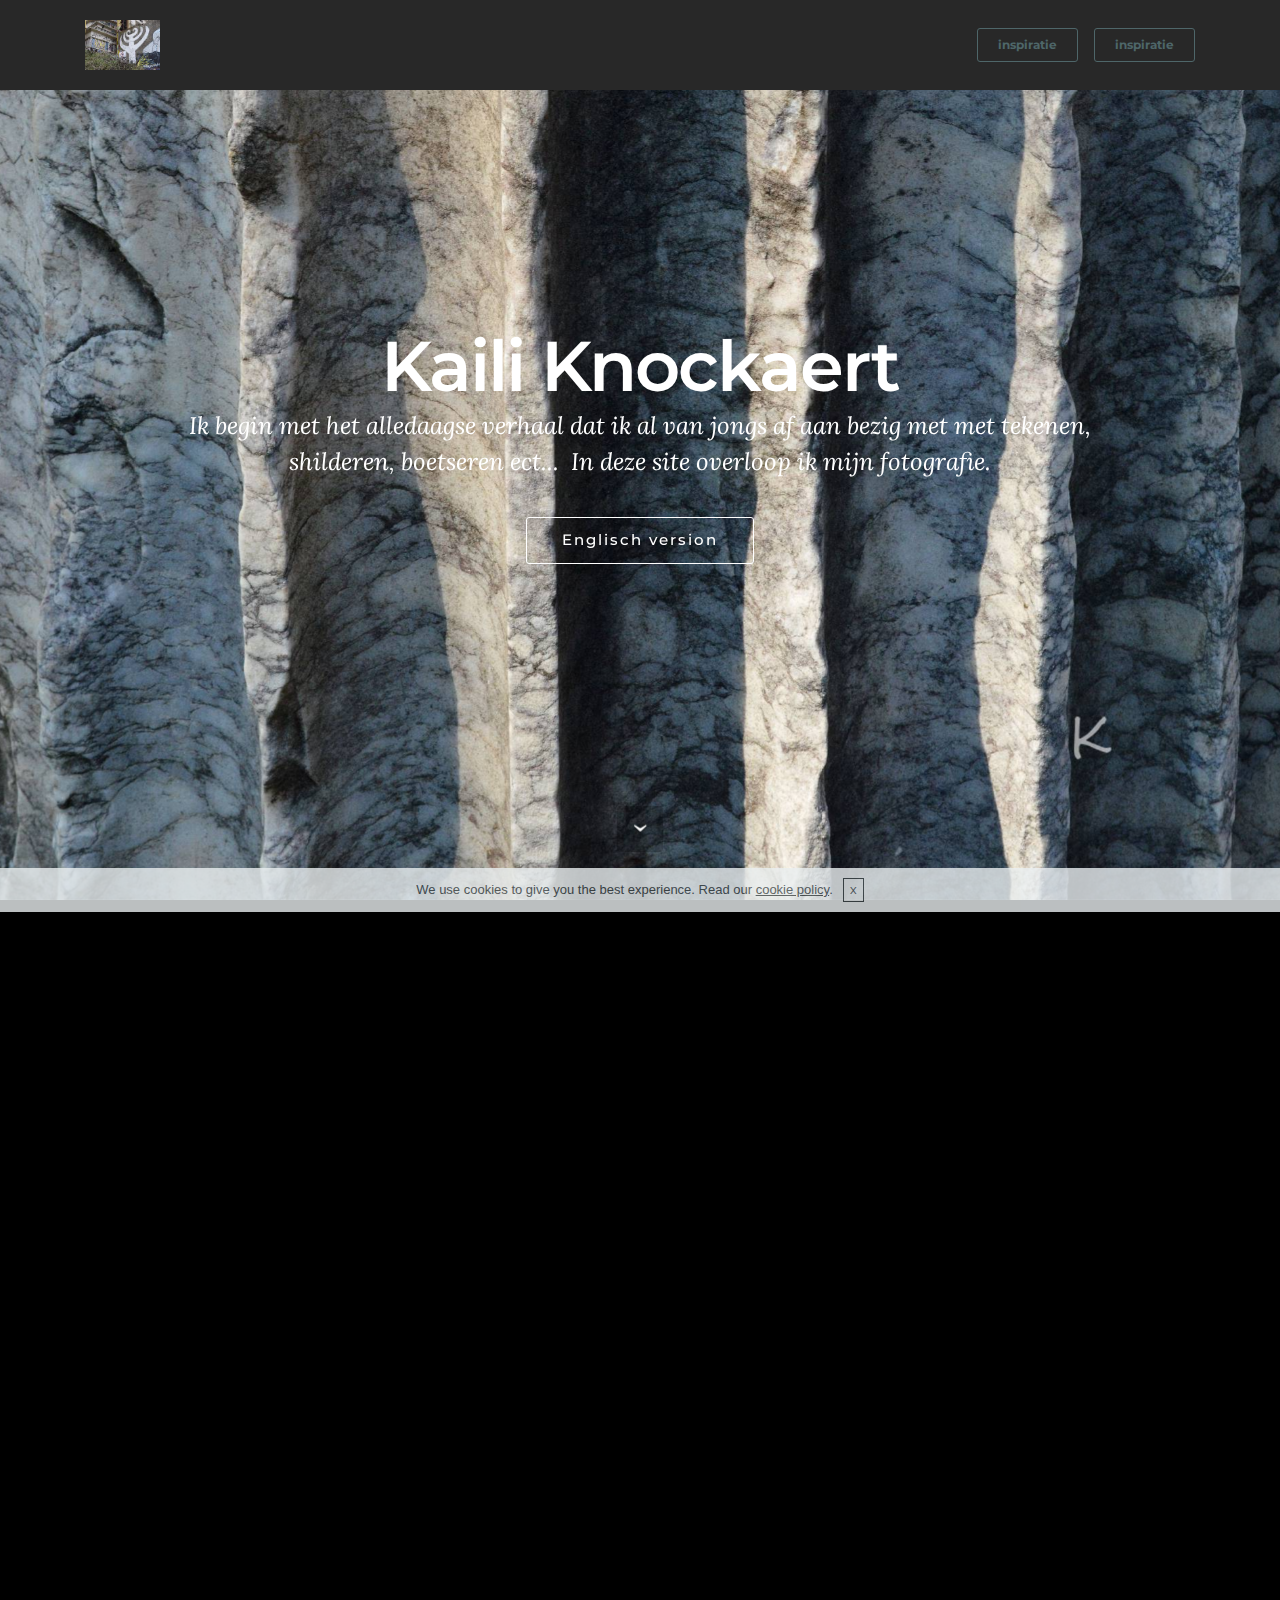
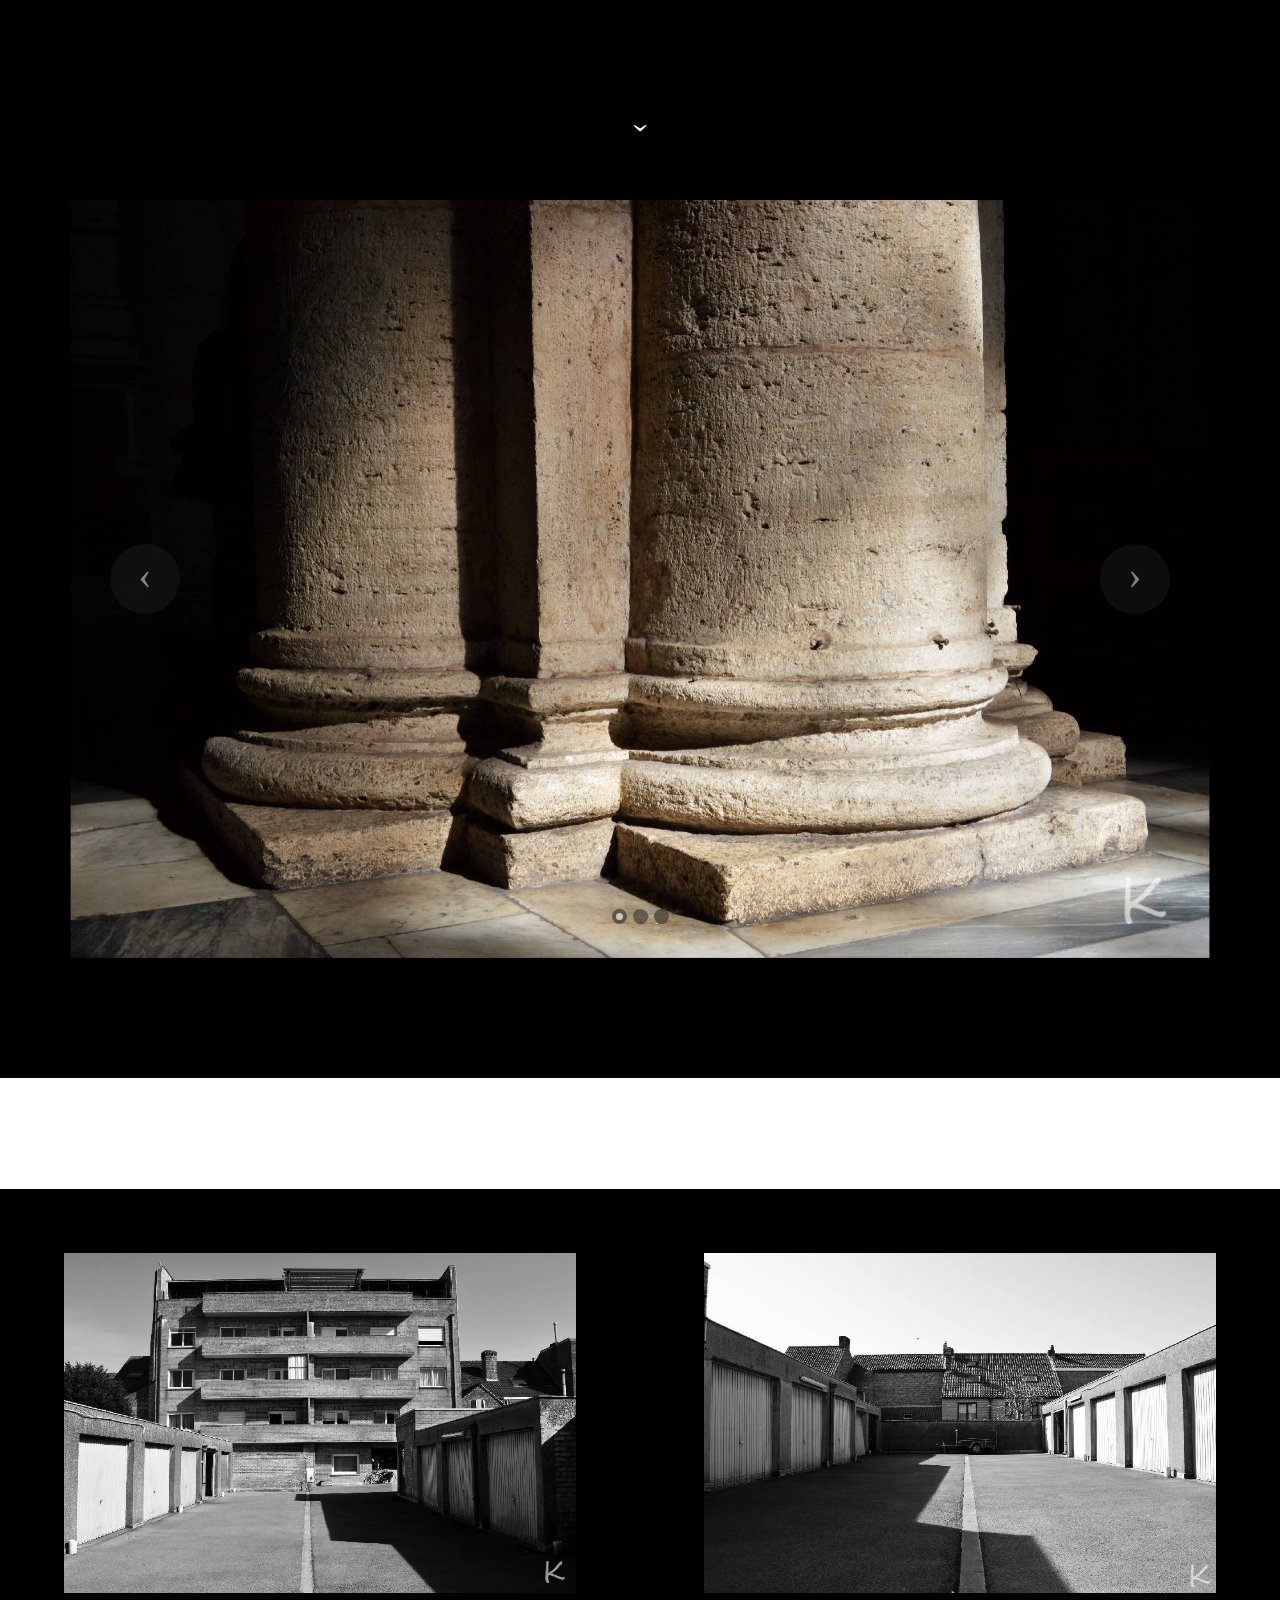
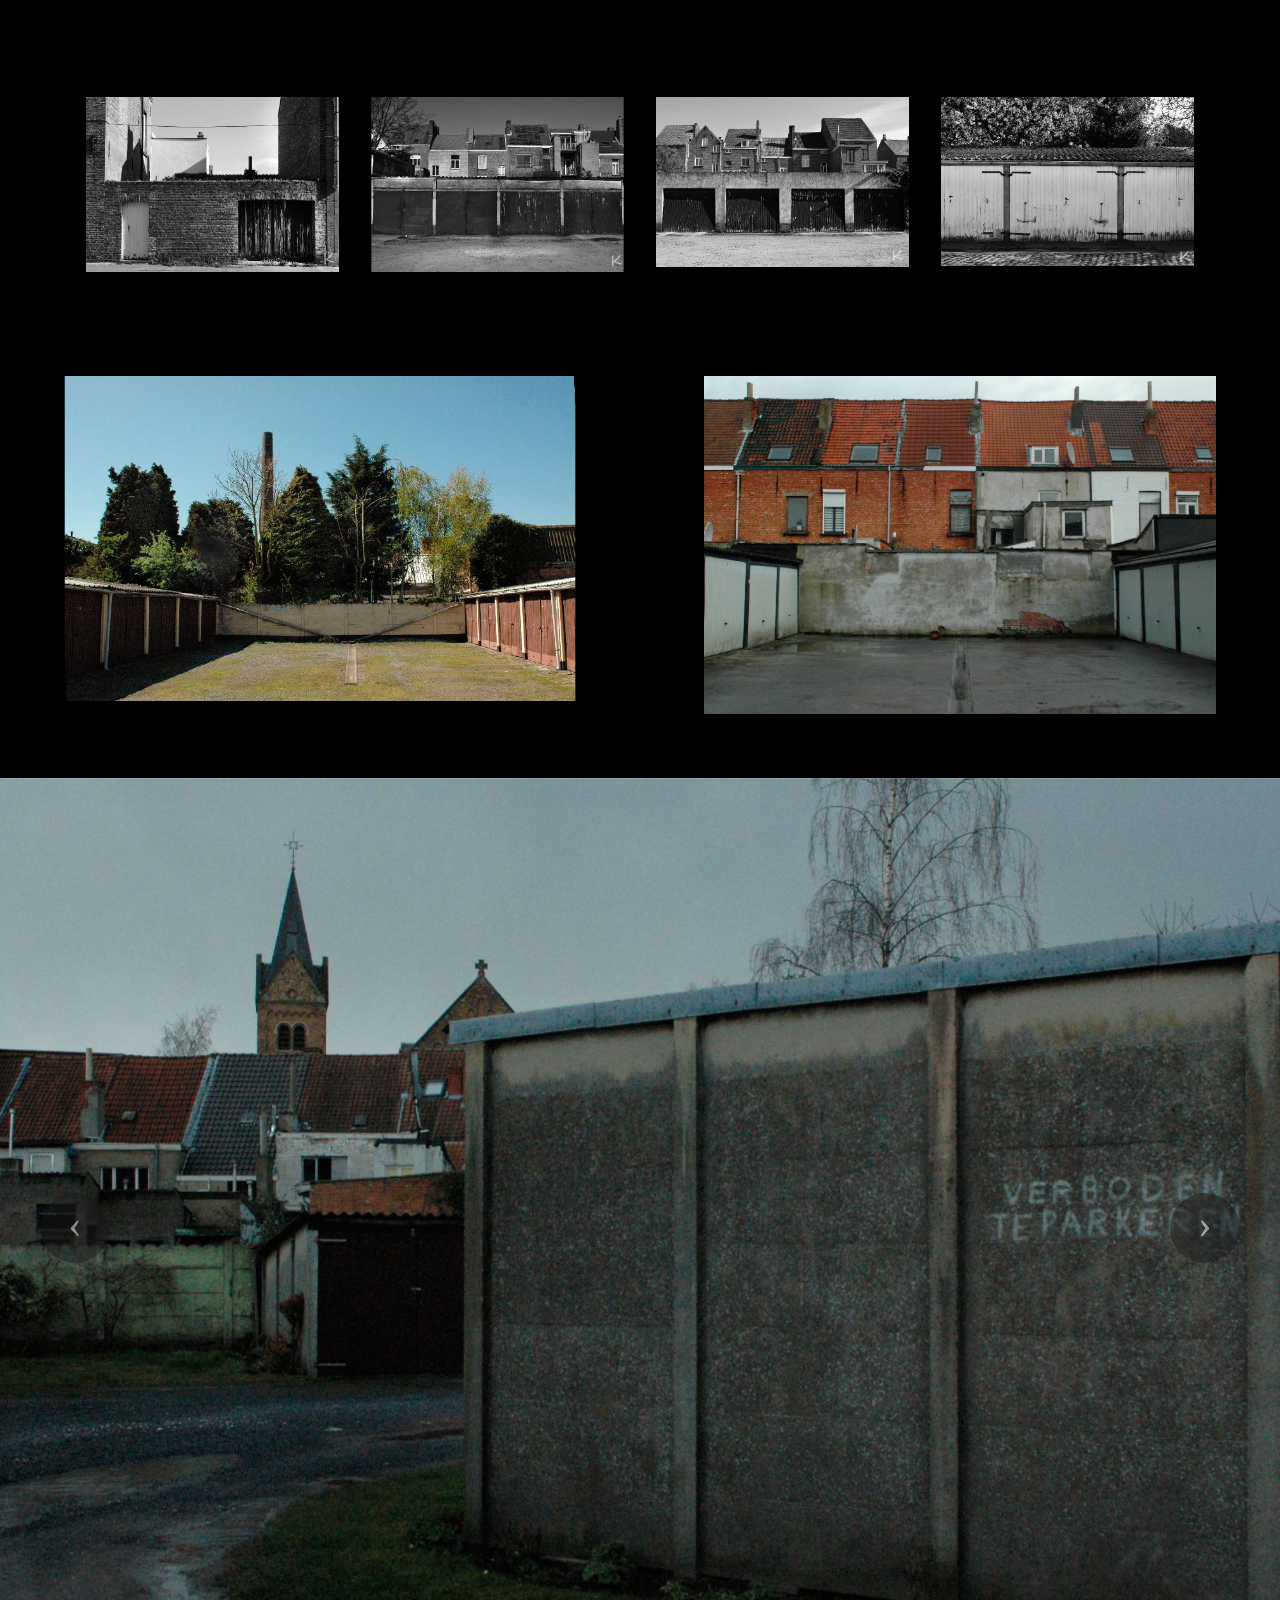
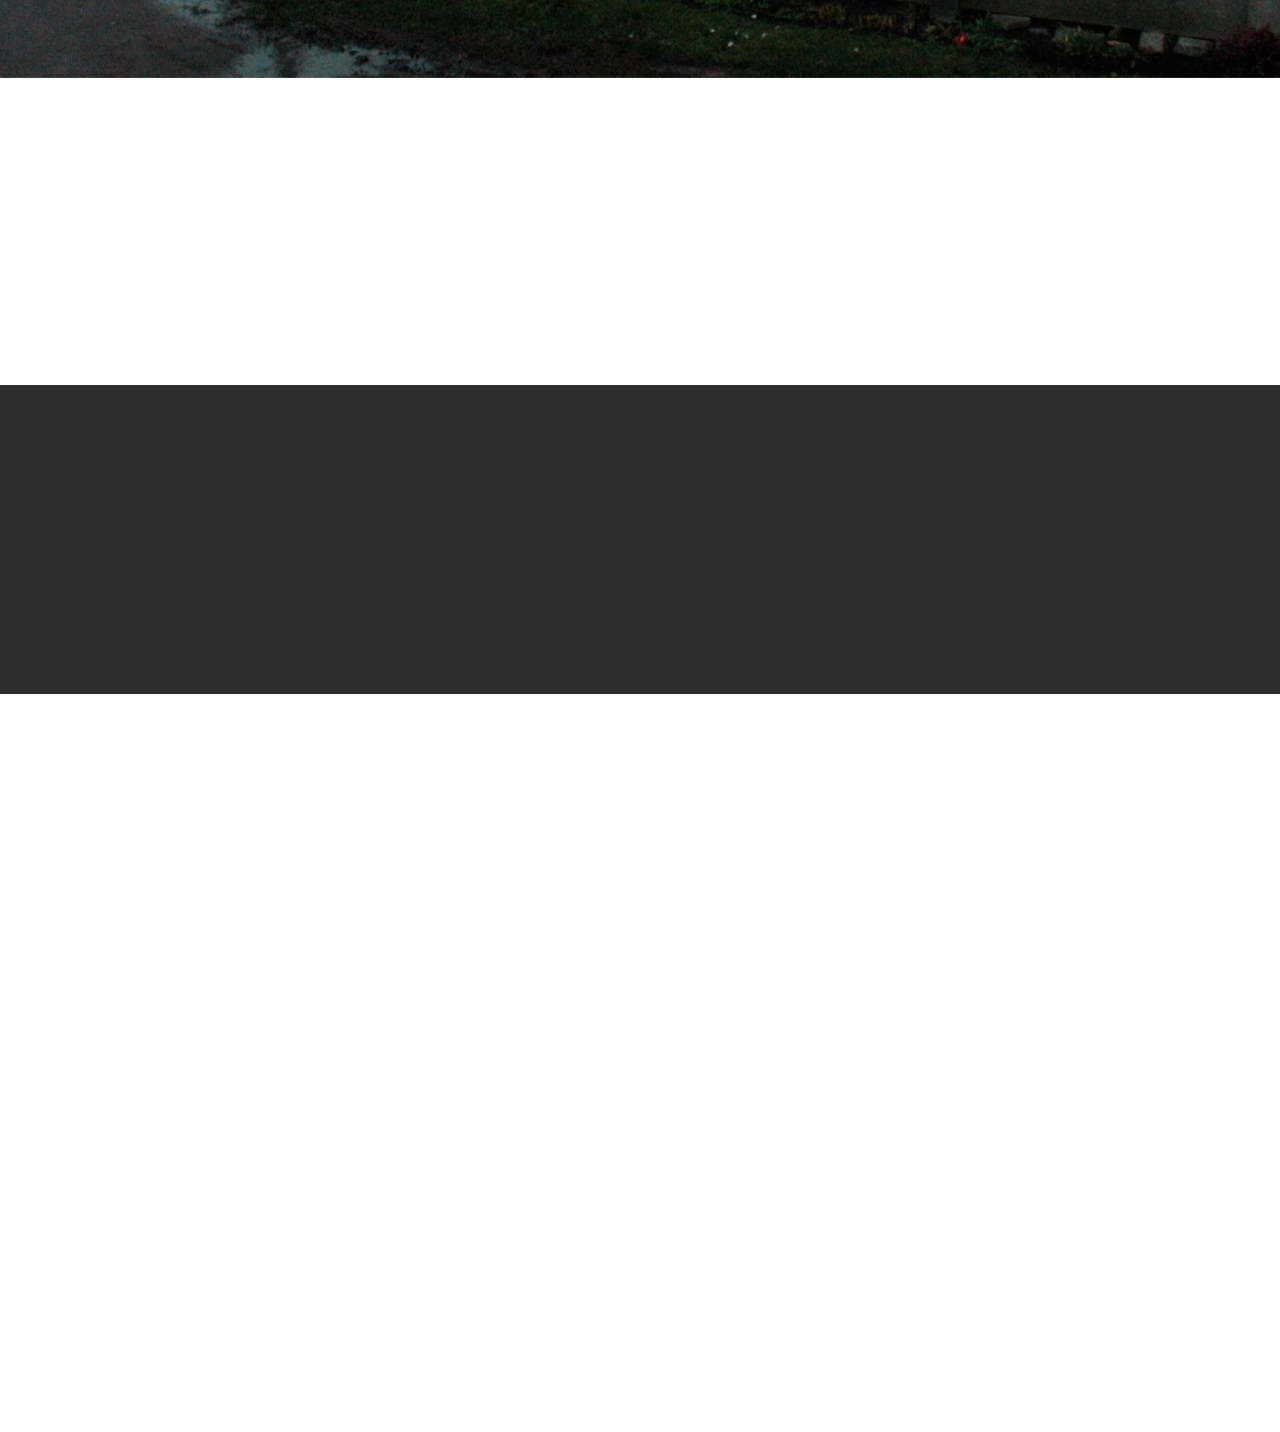
==== commit a80954fd: "create github pages" ====
--- a/index.html
+++ b/index.html
@@ -62,7 +62,7 @@
                         <div class="hamburger-icon"></div>
                     </button>
 
-                    <ul class="nav-dropdown collapse pull-xs-right nav navbar-nav navbar-toggleable-sm" id="exCollapsingNavbar"><li class="nav-item"><a class="nav-link link" href="https://mobirise.com/"></a></li><li class="nav-item"><a class="nav-link link" href="https://mobirise.com/"></a></li><li class="nav-item"><a class="nav-link link" href="https://mobirise.com/"></a></li><li class="nav-item nav-btn"><a class="nav-link btn btn-info-outline btn-info" href="page5.html" target="_blank">Inspiration</a></li><li class="nav-item nav-btn"><a class="nav-link btn btn-warning-outline btn-warning" href="page3.html" target="_blank">Biography</a></li></ul>
+                    <ul class="nav-dropdown collapse pull-xs-right nav navbar-nav navbar-toggleable-sm" id="exCollapsingNavbar"><li class="nav-item"><a class="nav-link link" href="https://mobirise.com/"></a></li><li class="nav-item"><a class="nav-link link" href="https://mobirise.com/"></a></li><li class="nav-item"><a class="nav-link link" href="https://mobirise.com/"></a></li><li class="nav-item nav-btn"><a class="nav-link btn btn-info-outline btn-info" href="page2.html" target="_blank">inspiratie</a></li><li class="nav-item nav-btn"><a class="nav-link btn btn-info-outline btn-info" href="page2.html" target="_blank">inspiratie</a></li></ul>
                     <button hidden="" class="navbar-toggler navbar-close" type="button" data-toggle="collapse" data-target="#exCollapsingNavbar">
                         <div class="close-icon"></div>
                     </button>
@@ -75,7 +75,7 @@
 
 </section>
 
-<section class="engine"><a rel="external" href="https://mobirise.com">Mobirise</a></section><section class="mbr-section mbr-section-hero mbr-section-full mbr-parallax-background mbr-section-with-arrow mbr-after-navbar" id="header1-2" style="background-image: url(assets/images/rome-2015-079-bewerkt-2000x1329.jpg);">
+<section class="engine"><a rel="external" href="https://mobirise.com">https://mobirise.com/</a></section><section class="mbr-section mbr-section-hero mbr-section-full mbr-parallax-background mbr-section-with-arrow mbr-after-navbar" id="header1-2" style="background-image: url(assets/images/rome-2015-079-bewerkt-2000x1329.jpg);">
 
     
 
@@ -532,7 +532,7 @@
 
                     <form action="https://mobirise.com/" method="post" data-form-title="CONTACT FORM">
 
-                        <input type="hidden" value="Xpuw2MKP/oAgyv/BUhRnNYONdnpv49tWE16/Mr3gCS5qDaUIkOenTvbf6LGEmyVnZMDBJFrF21++jQIcHh9DjRdTVBu15NhvUj4NdXQ7JYqA36KTsNKuBIZ8NuVMg+yM" data-form-email="true">
+                        <input type="hidden" value="Pe90/UN00eEnDbv8a9xyuANS9aohNCpJ7jx3A8tNZPw3m4jngFazeSbb0AO932Egf9i+PQxdEkTcnIk3VEBF3VQOaO/7prbei7WBJpXyIoy9koek0WnnoDiuiLYWVmoD" data-form-email="true">
 
                         <div class="row row-sm-offset">
 
--- a/assets/mobirise/css/mbr-additional.css
+++ b/assets/mobirise/css/mbr-additional.css
@@ -429,11 +429,11 @@
   color: #ffffff;
 }
 #ext_menu-24 .link {
-  font-size: 0.75rem;
+  font-size: 0.6rem;
 }
 #ext_menu-24 .dropdown-item,
 #ext_menu-24 .nav-dropdown-sm .link {
-  font-size: 0.812rem;
+  font-size: 0.650rem;
 }
 #ext_menu-24 .link:hover,
 #ext_menu-24 .dropdown-item:hover,
@@ -508,11 +508,11 @@
   color: #ffffff;
 }
 #ext_menu-24 .link {
-  font-size: 0.75rem;
+  font-size: 0.6rem;
 }
 #ext_menu-24 .dropdown-item,
 #ext_menu-24 .nav-dropdown-sm .link {
-  font-size: 0.812rem;
+  font-size: 0.650rem;
 }
 #ext_menu-24 .link:hover,
 #ext_menu-24 .dropdown-item:hover,
@@ -572,3 +572,68 @@
 #header2-2h .mbr-section-text {
   text-align: right;
 }
+#ext_menu-24 .hide-buttons .nav-btn {
+  display: none !important;
+}
+#ext_menu-24 .navbar-caption {
+  color: #ffffff;
+}
+#ext_menu-24 .navbar-toggler {
+  color: #ffffff;
+}
+#ext_menu-24 .close-icon::before,
+#ext_menu-24 .close-icon::after {
+  background-color: #ffffff;
+}
+#ext_menu-24 .link,
+#ext_menu-24 .dropdown-item {
+  color: #ffffff;
+}
+#ext_menu-24 .link {
+  font-size: 0.6rem;
+}
+#ext_menu-24 .dropdown-item,
+#ext_menu-24 .nav-dropdown-sm .link {
+  font-size: 0.650rem;
+}
+#ext_menu-24 .link:hover,
+#ext_menu-24 .dropdown-item:hover,
+#ext_menu-24 .link:focus,
+#ext_menu-24 .dropdown-item:focus {
+  color: #c0a375;
+}
+#ext_menu-24 .link[aria-expanded="true"],
+#ext_menu-24 .dropdown-menu {
+  background: #0e0e0e;
+}
+#ext_menu-24 .nav-dropdown-sm .link:focus,
+#ext_menu-24 .nav-dropdown-sm .link:hover,
+#ext_menu-24 .nav-dropdown-sm .dropdown-item:focus,
+#ext_menu-24 .nav-dropdown-sm .dropdown-item:hover {
+  background: #202020!important;
+}
+#ext_menu-24 .navbar,
+#ext_menu-24 .nav-dropdown-sm,
+#ext_menu-24 .nav-dropdown-sm .link[aria-expanded="true"],
+#ext_menu-24 .nav-dropdown-sm .dropdown-menu {
+  background: #282828;
+}
+#ext_menu-24 .bg-color.transparent .link {
+  color: #ffffff;
+  transition: none;
+}
+#ext_menu-24 .bg-color.transparent.opened .link {
+  transition: color 0.2s ease-in-out;
+}
+#ext_menu-24 .bg-color.transparent.opened .link:hover,
+#ext_menu-24 .bg-color.transparent.opened .link:focus {
+  color: #c0a375;
+}
+#ext_menu-24 .link[aria-expanded="true"],
+#ext_menu-24 .dropdown-item[aria-expanded="true"] {
+  color: #c0a375!important;
+}
+#header1-2j .mbr-section-title {
+  color: #000000;
+  text-align: center;
+}
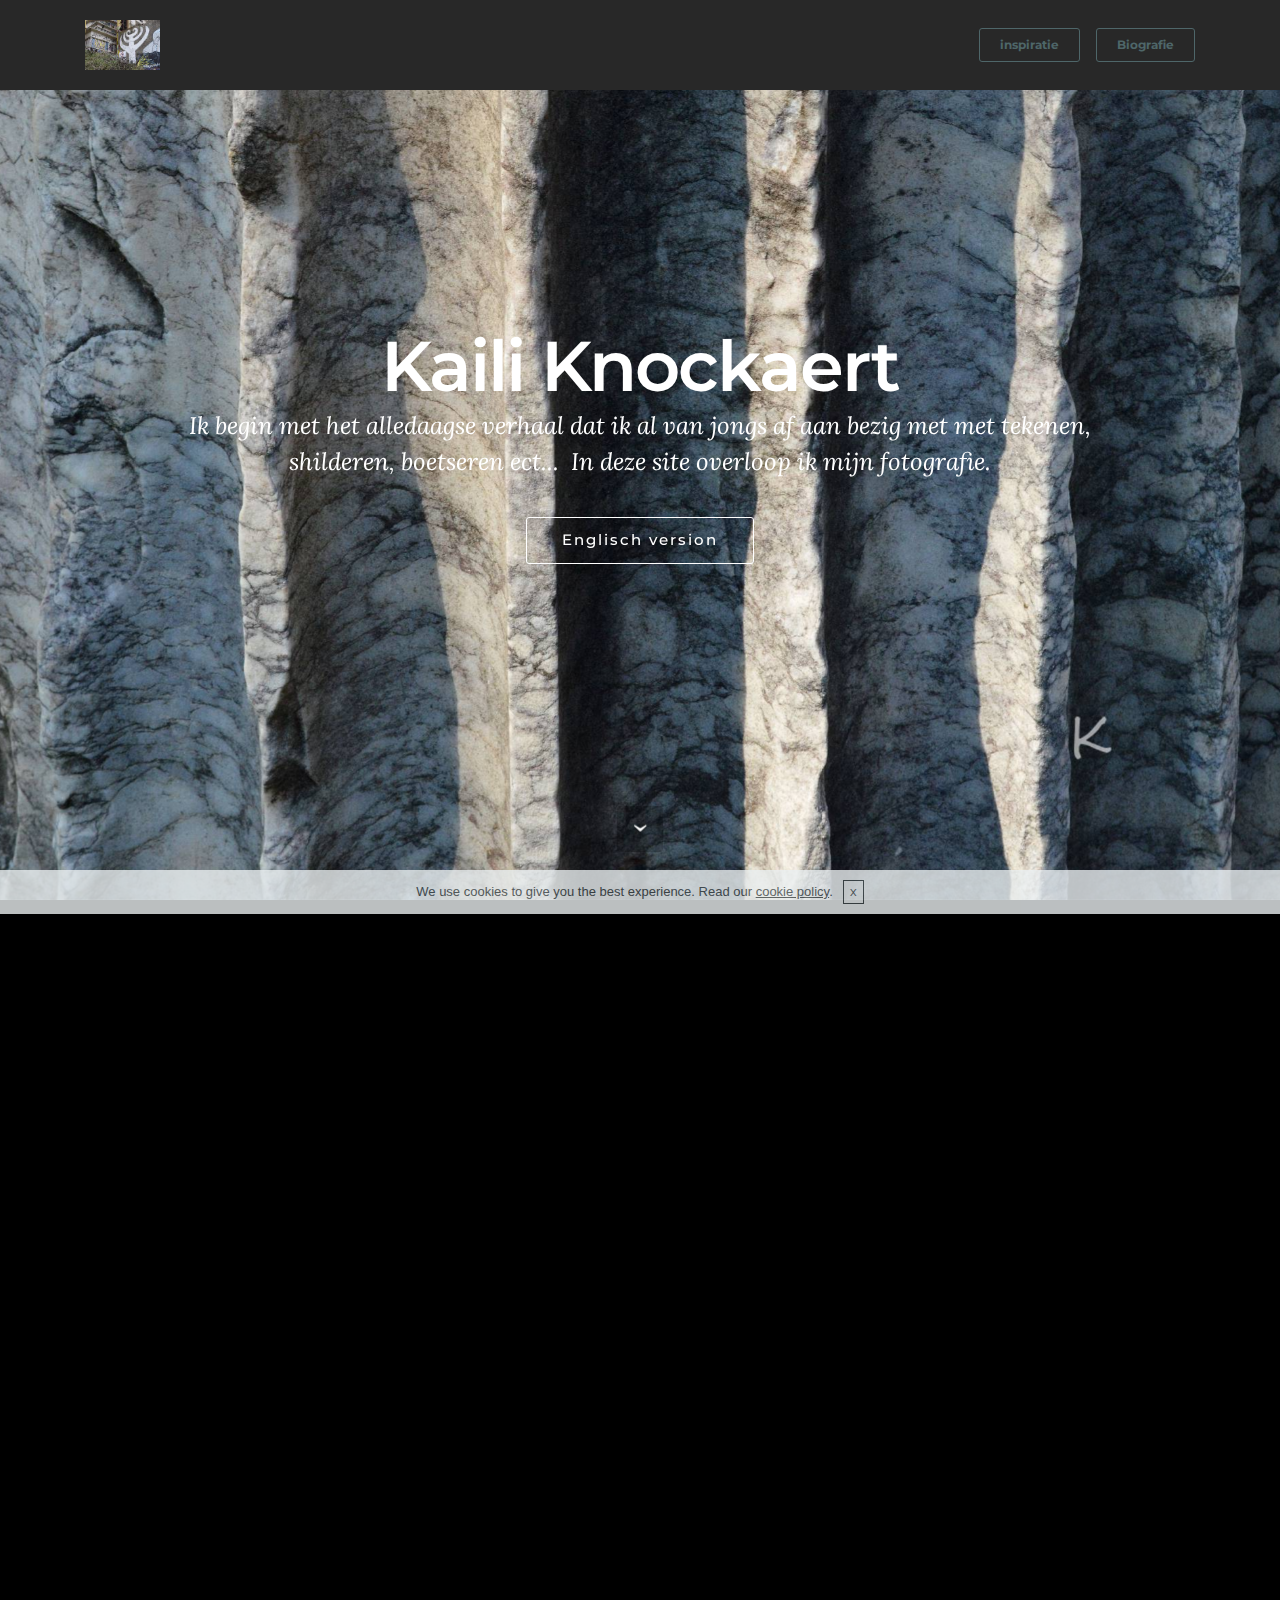
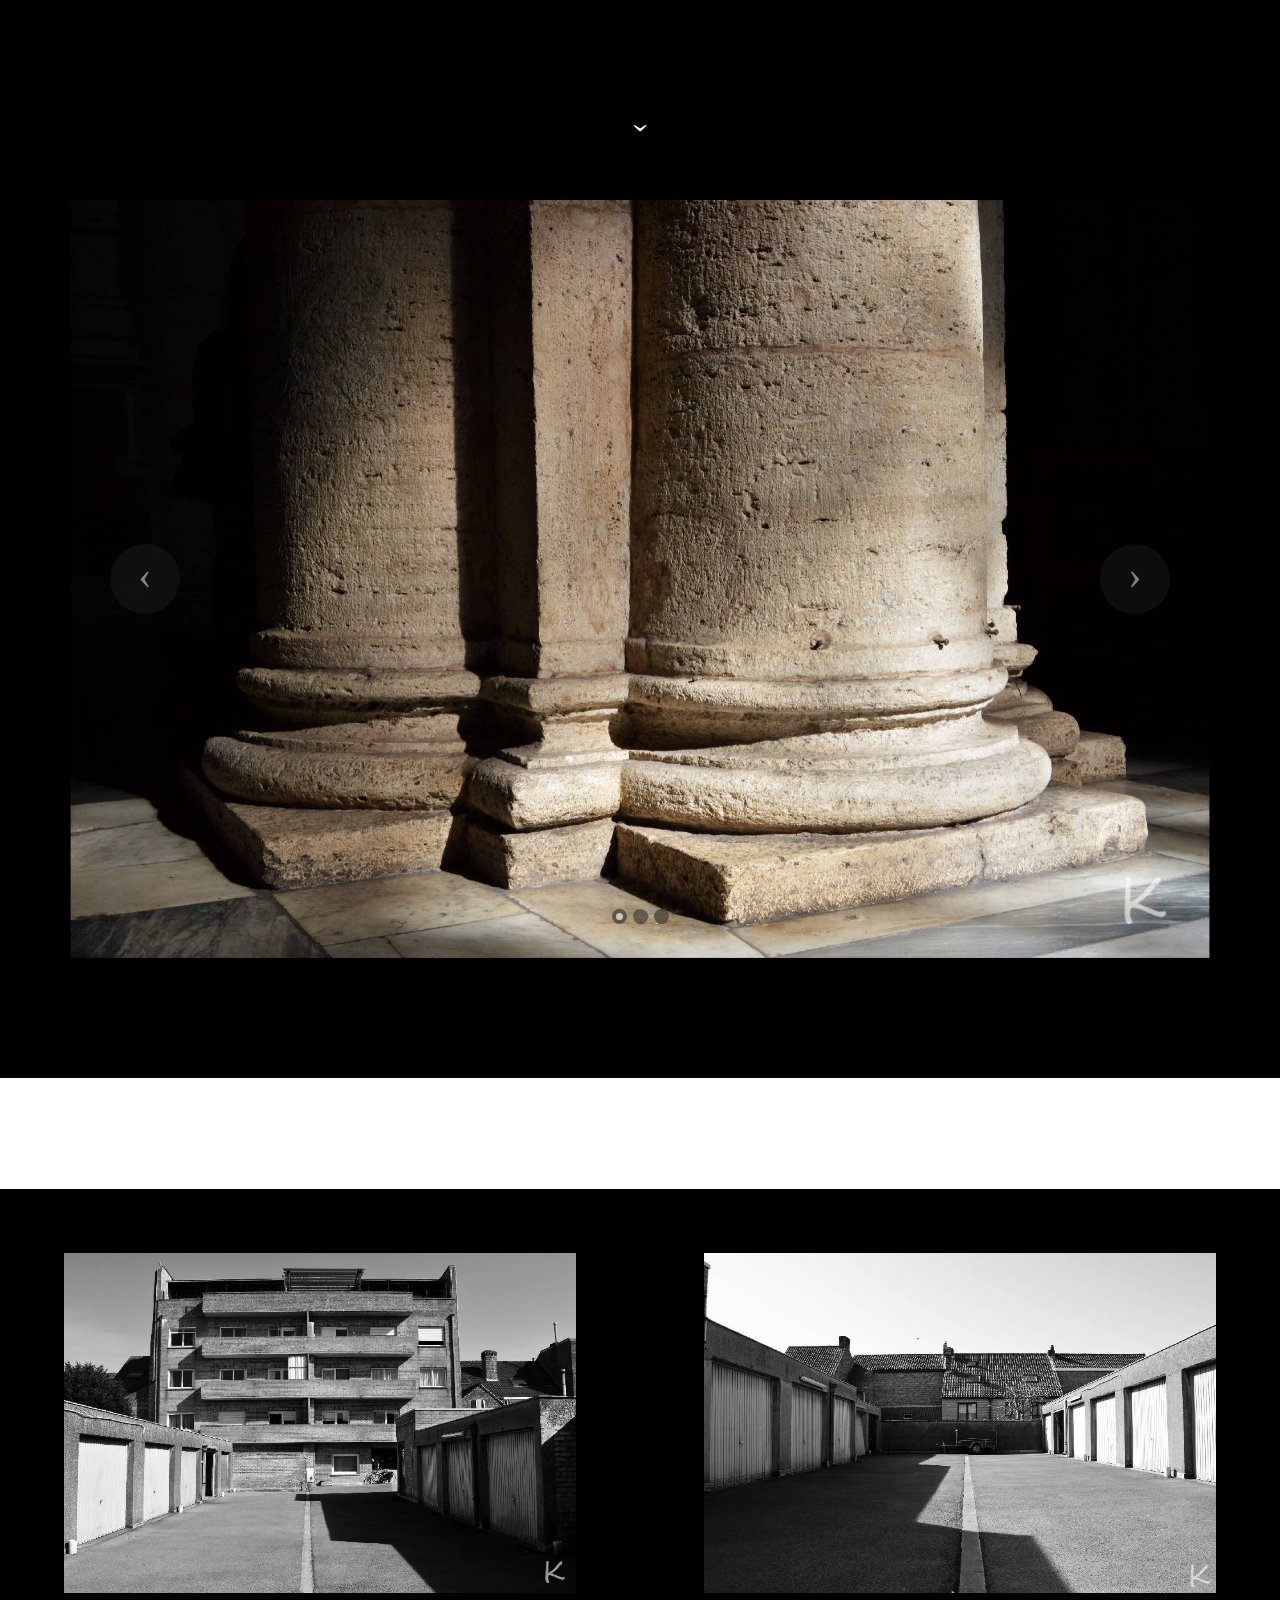
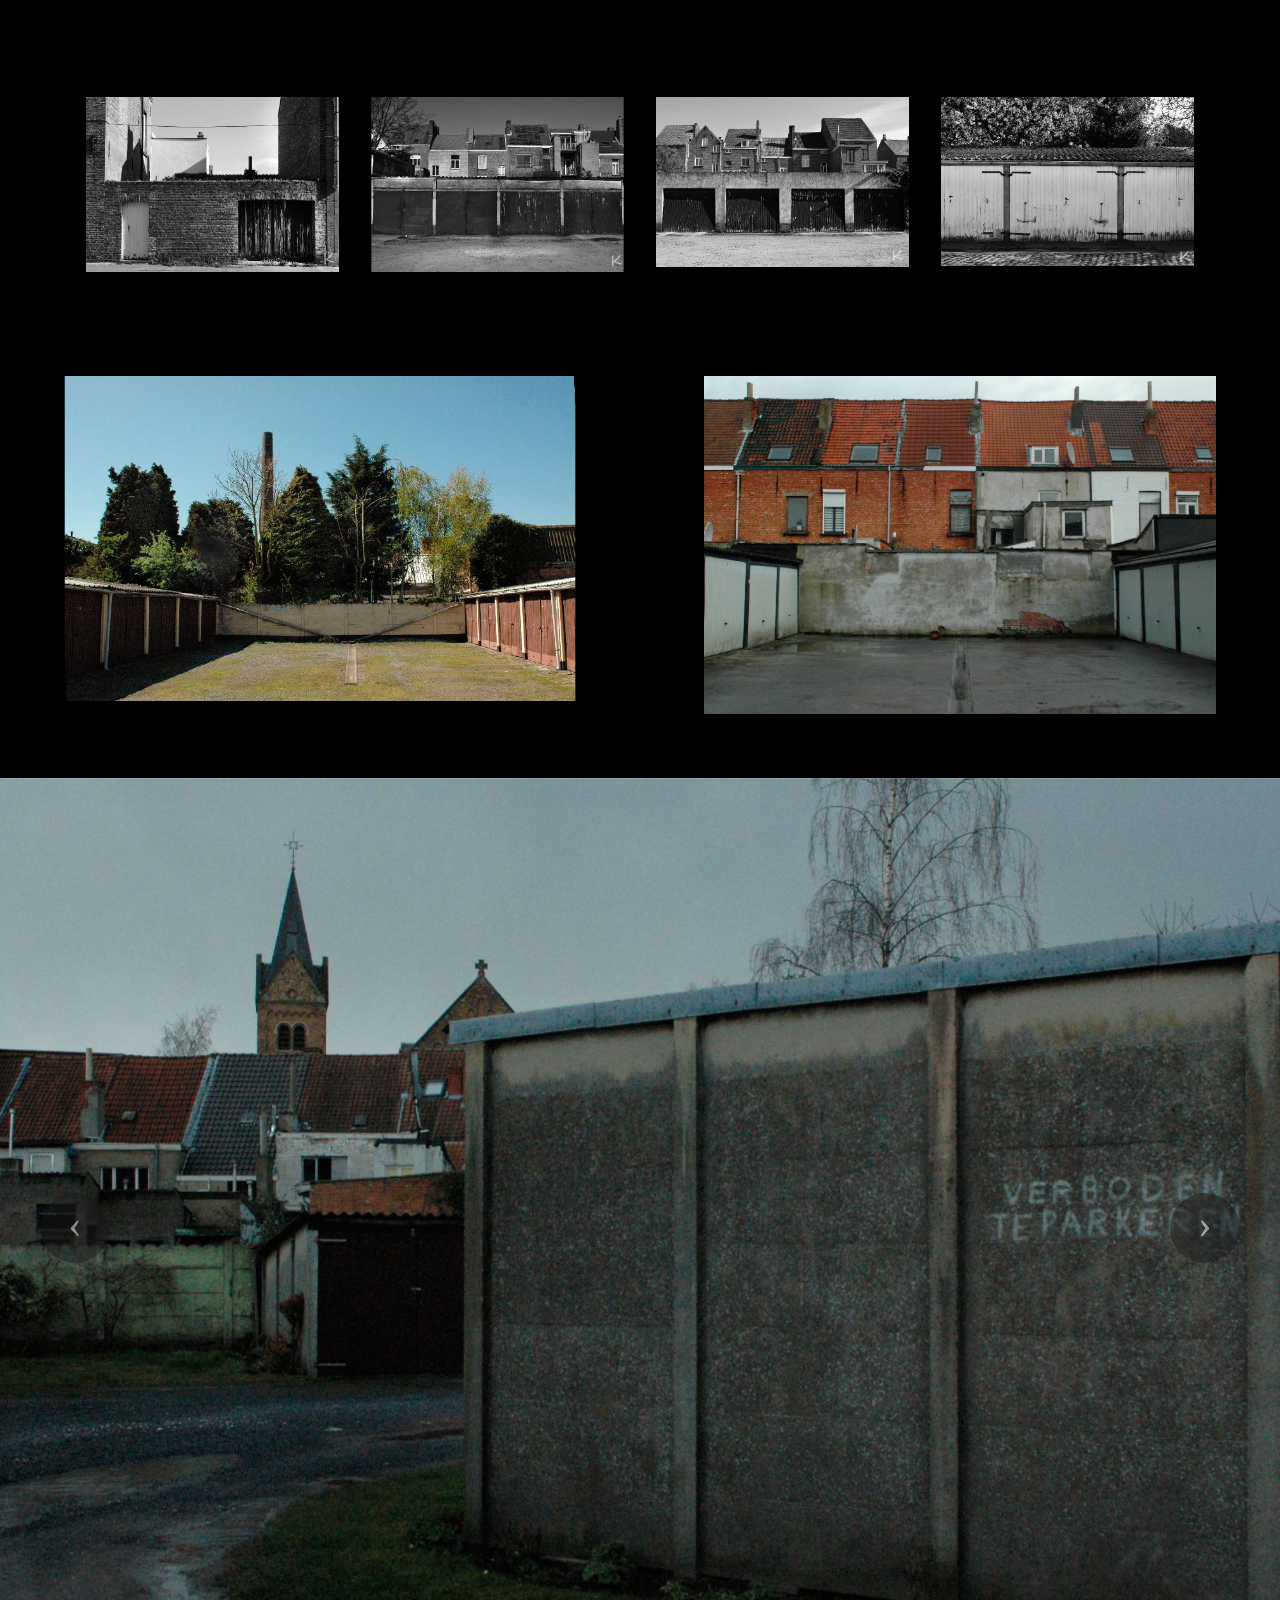
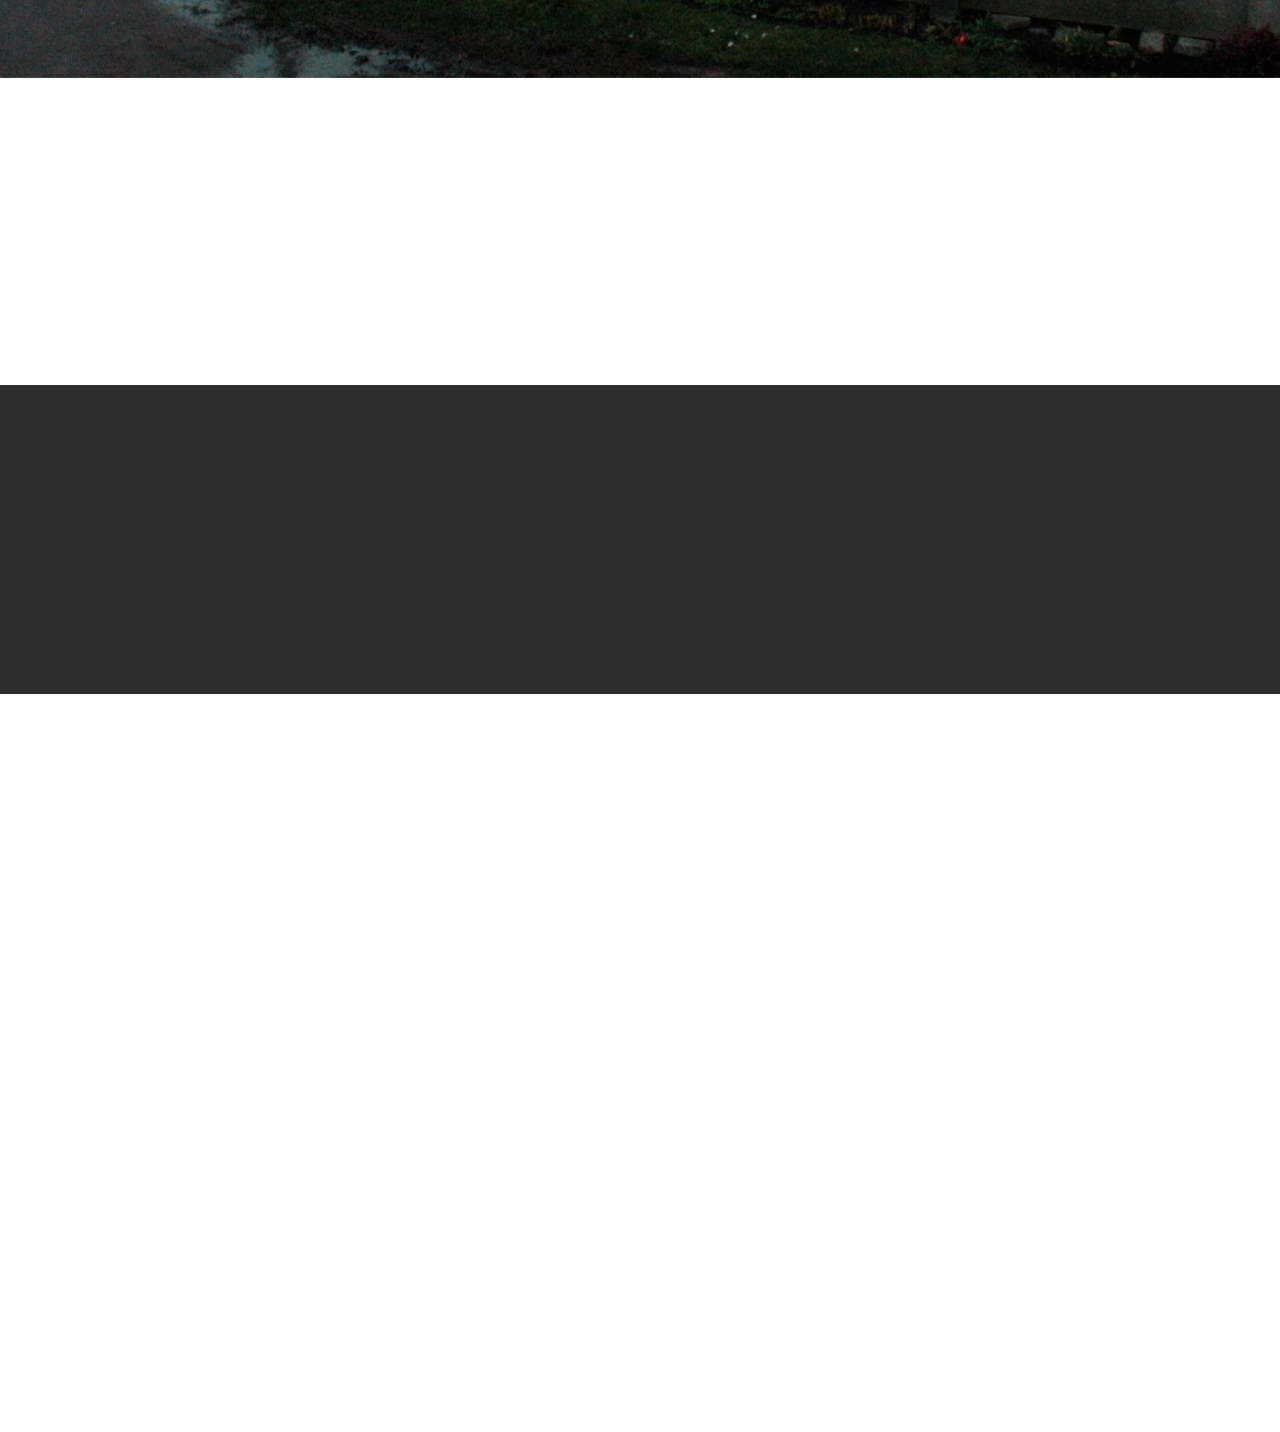
==== commit d2cd08fb: "create github pages" ====
--- a/index.html
+++ b/index.html
@@ -62,7 +62,7 @@
                         <div class="hamburger-icon"></div>
                     </button>
 
-                    <ul class="nav-dropdown collapse pull-xs-right nav navbar-nav navbar-toggleable-sm" id="exCollapsingNavbar"><li class="nav-item"><a class="nav-link link" href="https://mobirise.com/"></a></li><li class="nav-item"><a class="nav-link link" href="https://mobirise.com/"></a></li><li class="nav-item"><a class="nav-link link" href="https://mobirise.com/"></a></li><li class="nav-item nav-btn"><a class="nav-link btn btn-info-outline btn-info" href="page2.html" target="_blank">inspiratie</a></li><li class="nav-item nav-btn"><a class="nav-link btn btn-info-outline btn-info" href="page2.html" target="_blank">inspiratie</a></li></ul>
+                    <ul class="nav-dropdown collapse pull-xs-right nav navbar-nav navbar-toggleable-sm" id="exCollapsingNavbar"><li class="nav-item"><a class="nav-link link" href="https://mobirise.com/"></a></li><li class="nav-item"><a class="nav-link link" href="https://mobirise.com/"></a></li><li class="nav-item"><a class="nav-link link" href="https://mobirise.com/"></a></li><li class="nav-item nav-btn"><a class="nav-link btn btn-info-outline btn-info" href="page4.html" target="_blank">inspiratie</a></li><li class="nav-item nav-btn"><a class="nav-link btn btn-info-outline btn-info" href="page3.html" target="_blank">Biografie</a></li></ul>
                     <button hidden="" class="navbar-toggler navbar-close" type="button" data-toggle="collapse" data-target="#exCollapsingNavbar">
                         <div class="close-icon"></div>
                     </button>
@@ -75,7 +75,7 @@
 
 </section>
 
-<section class="engine"><a rel="external" href="https://mobirise.com">https://mobirise.com/</a></section><section class="mbr-section mbr-section-hero mbr-section-full mbr-parallax-background mbr-section-with-arrow mbr-after-navbar" id="header1-2" style="background-image: url(assets/images/rome-2015-079-bewerkt-2000x1329.jpg);">
+<section class="engine"><a rel="external" href="https://mobirise.com">Web Maker</a></section><section class="mbr-section mbr-section-hero mbr-section-full mbr-parallax-background mbr-section-with-arrow mbr-after-navbar" id="header1-2" style="background-image: url(assets/images/rome-2015-079-bewerkt-2000x1329.jpg);">
 
     
 
@@ -532,7 +532,7 @@
 
                     <form action="https://mobirise.com/" method="post" data-form-title="CONTACT FORM">
 
-                        <input type="hidden" value="Pe90/UN00eEnDbv8a9xyuANS9aohNCpJ7jx3A8tNZPw3m4jngFazeSbb0AO932Egf9i+PQxdEkTcnIk3VEBF3VQOaO/7prbei7WBJpXyIoy9koek0WnnoDiuiLYWVmoD" data-form-email="true">
+                        <input type="hidden" value="MGRN32fWvjUwnPxuAYc/mnd0MIT3/WctkcVb5svcTF4cMZZtX4FKKxLOimVqcZLhyZlRuK764IxRbFiEF1yi/xrDddn3p6gYzSgWQpwCIbo92xHwZgAl6irHo37vg9Ib" data-form-email="true">
 
                         <div class="row row-sm-offset">
 
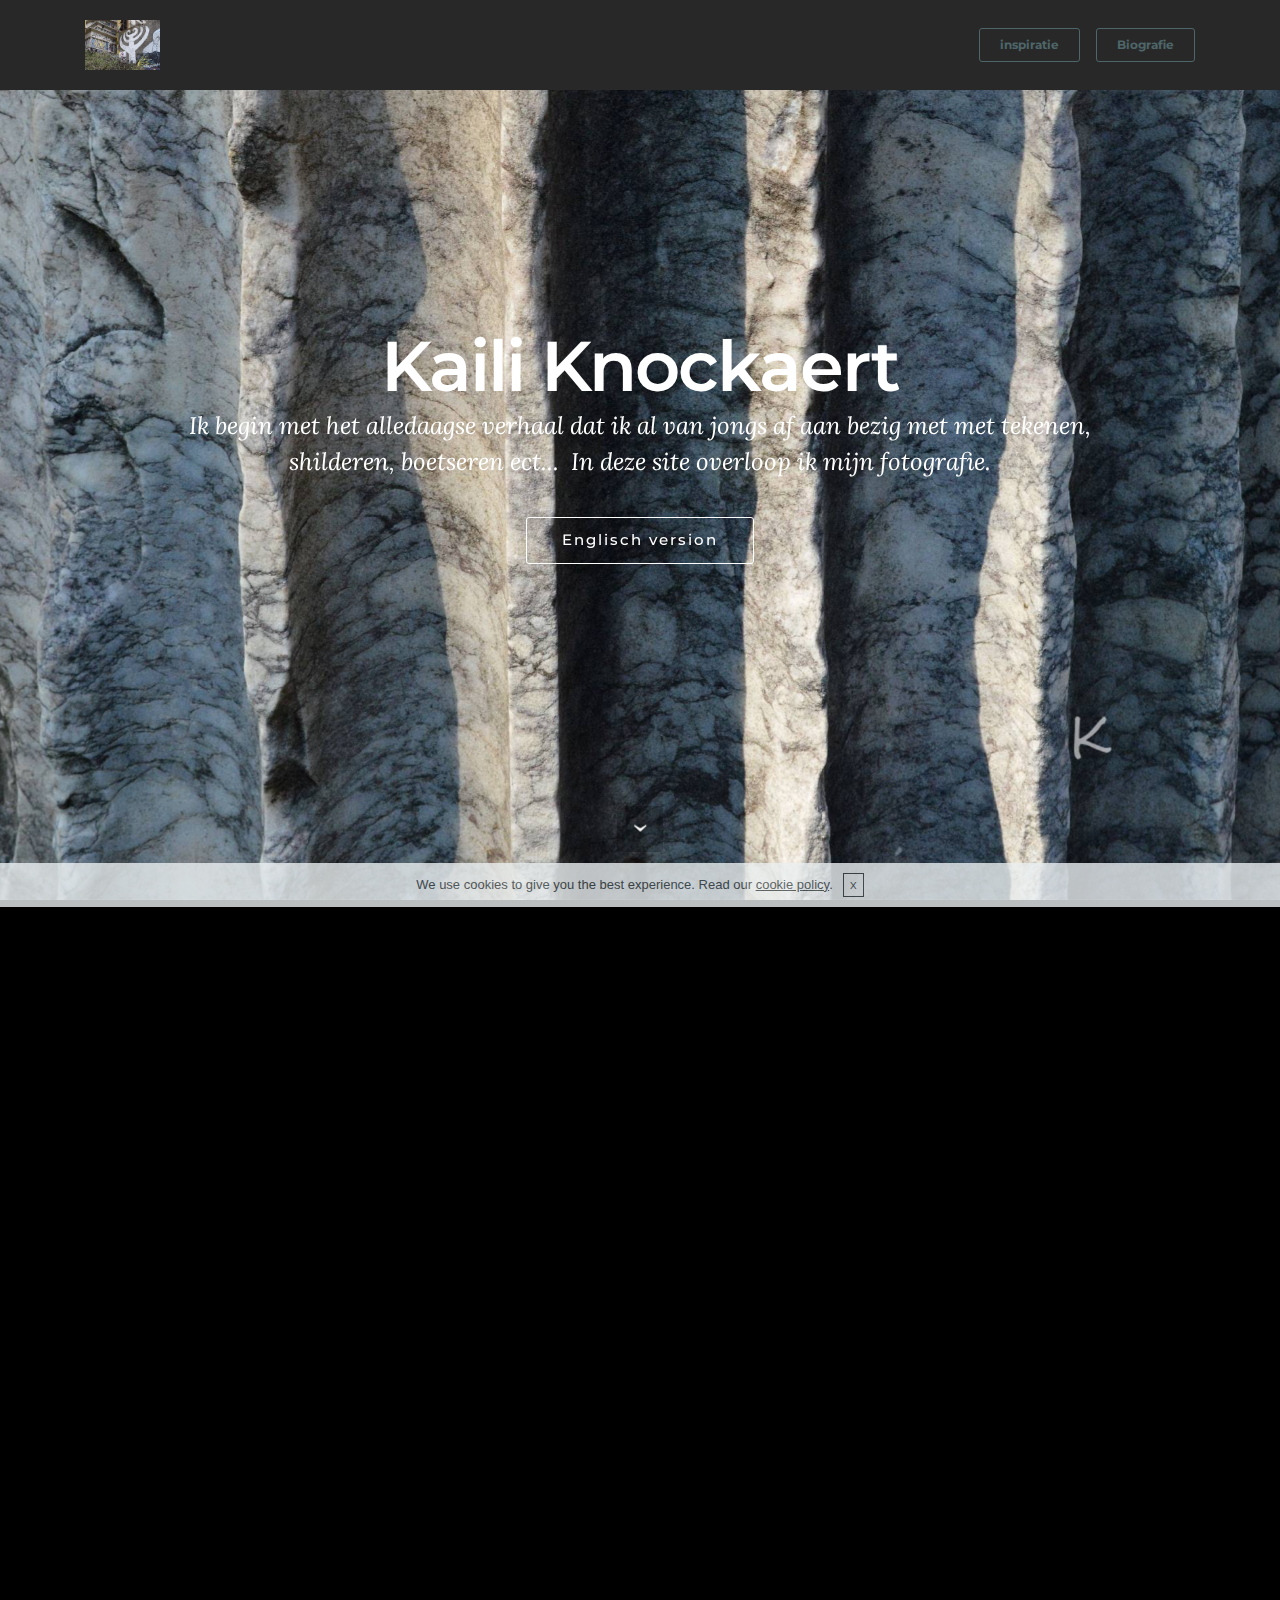
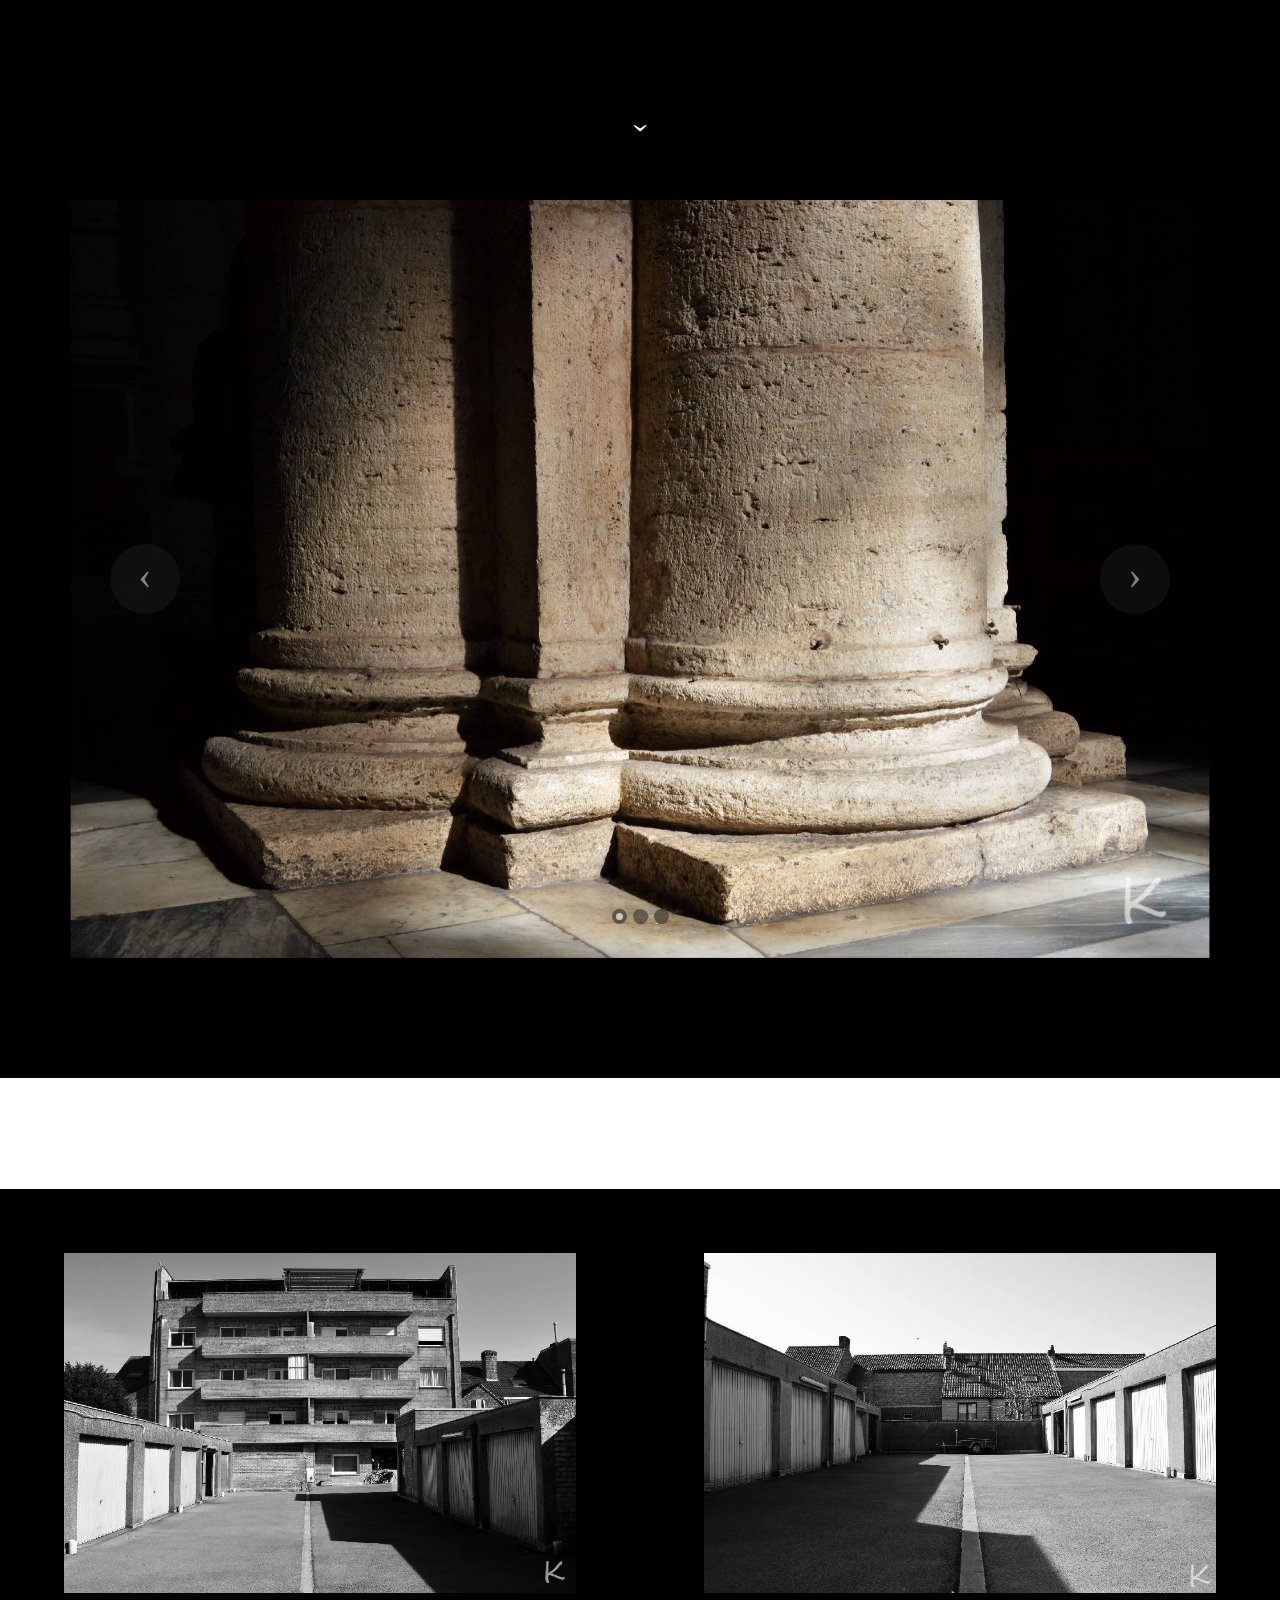
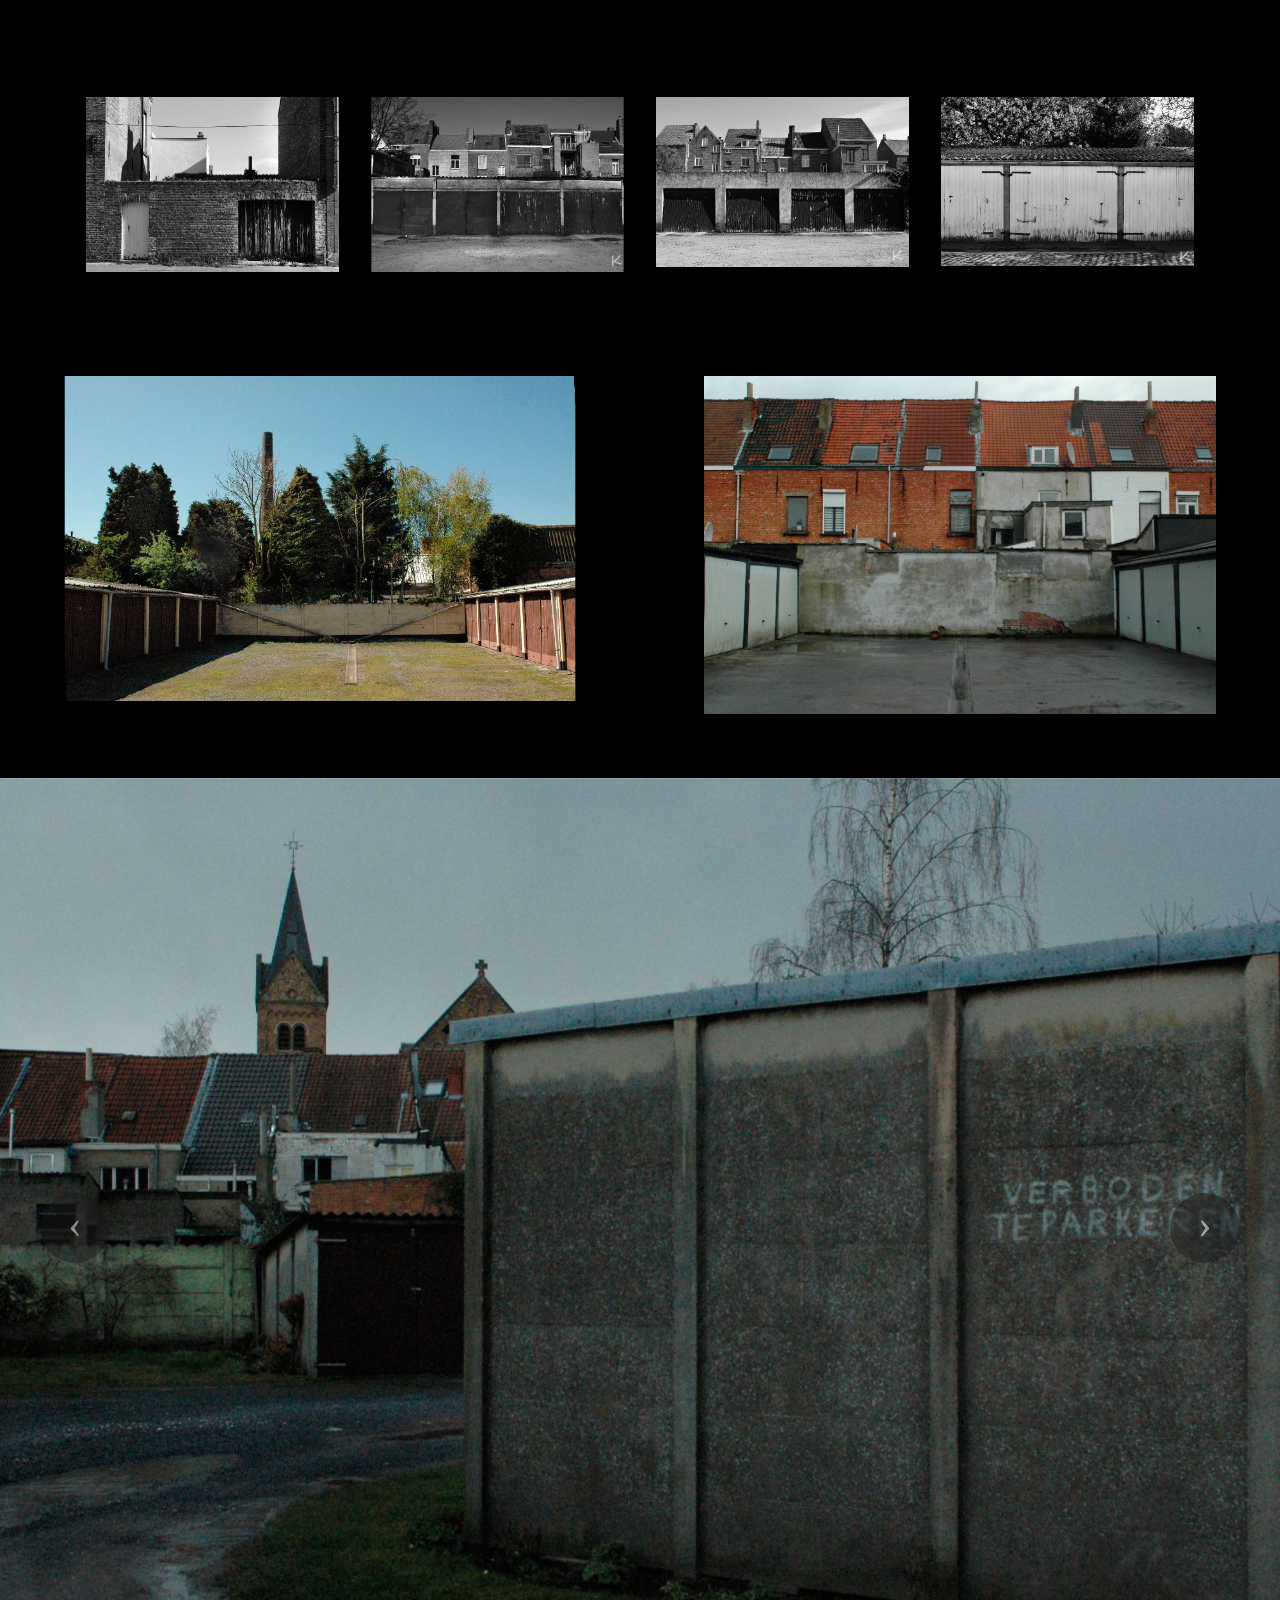
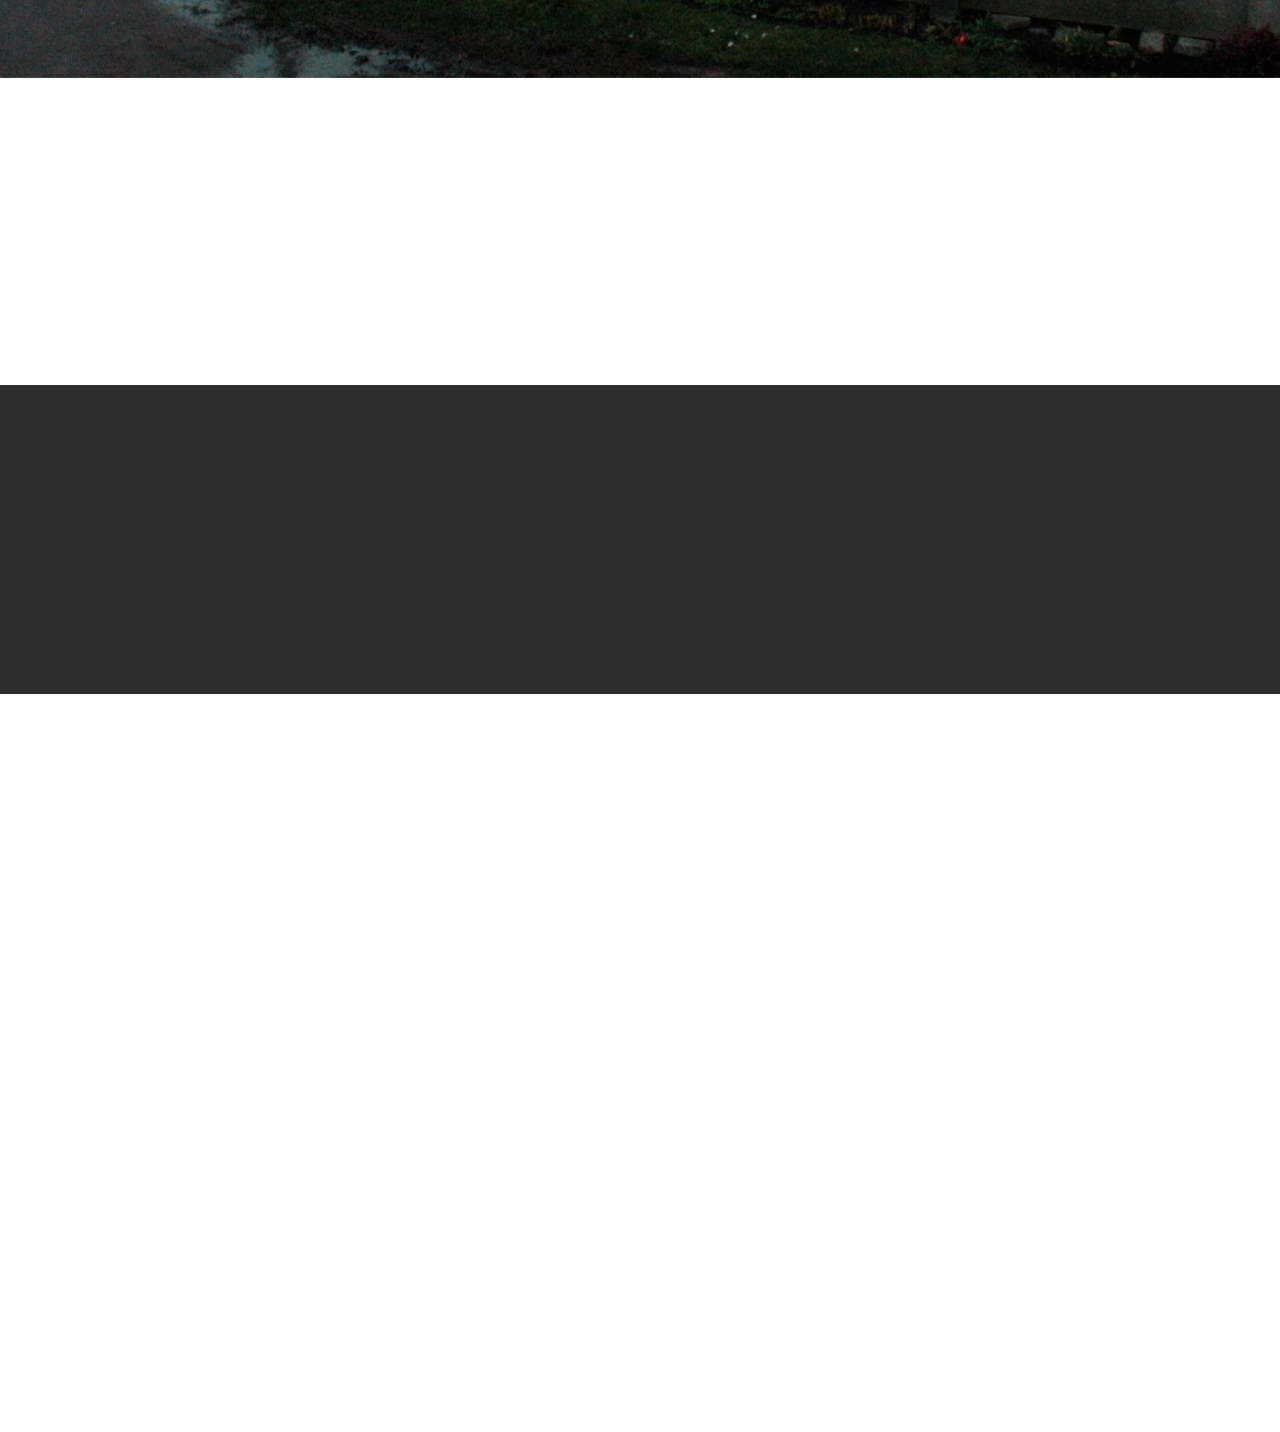
==== commit 53c658d3: "create github pages" ====
--- a/index.html
+++ b/index.html
@@ -75,7 +75,7 @@
 
 </section>
 
-<section class="engine"><a rel="external" href="https://mobirise.com">Web Maker</a></section><section class="mbr-section mbr-section-hero mbr-section-full mbr-parallax-background mbr-section-with-arrow mbr-after-navbar" id="header1-2" style="background-image: url(assets/images/rome-2015-079-bewerkt-2000x1329.jpg);">
+<section class="engine"><a rel="external" href="https://mobirise.com">Site Builder</a></section><section class="mbr-section mbr-section-hero mbr-section-full mbr-parallax-background mbr-section-with-arrow mbr-after-navbar" id="header1-2" style="background-image: url(assets/images/rome-2015-079-bewerkt-2000x1329.jpg);">
 
     
 
@@ -532,7 +532,7 @@
 
                     <form action="https://mobirise.com/" method="post" data-form-title="CONTACT FORM">
 
-                        <input type="hidden" value="MGRN32fWvjUwnPxuAYc/mnd0MIT3/WctkcVb5svcTF4cMZZtX4FKKxLOimVqcZLhyZlRuK764IxRbFiEF1yi/xrDddn3p6gYzSgWQpwCIbo92xHwZgAl6irHo37vg9Ib" data-form-email="true">
+                        <input type="hidden" value="kSgI8L87aslHZWHKDL4+81KwfP4xAI5U5+sUKqrEYxlHQ0AwNlEUEcBVpa6gTWRmaV6IpGUYggR+4dVzmyMDyg0sl/6l9yU1X7WiCZ6qAfyyPq5OT25CNjoEEFteqsBu" data-form-email="true">
 
                         <div class="row row-sm-offset">
 
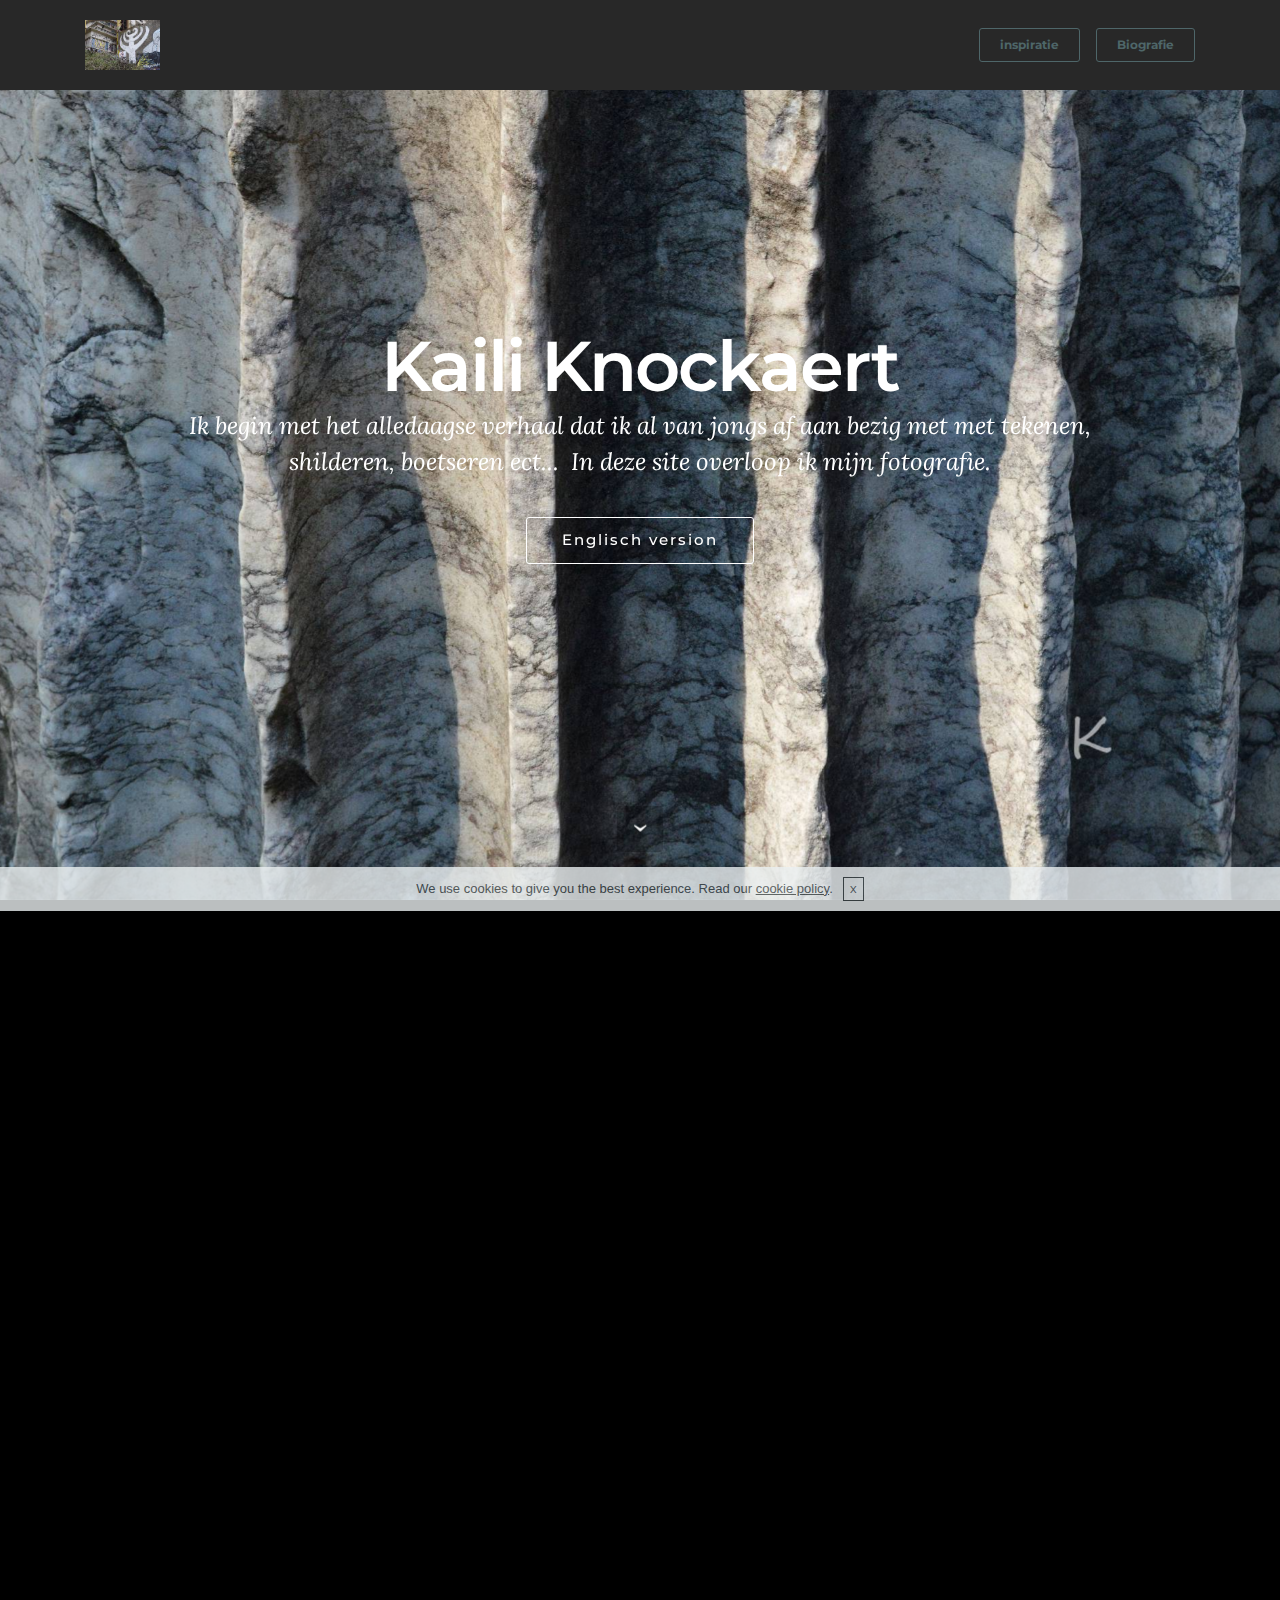
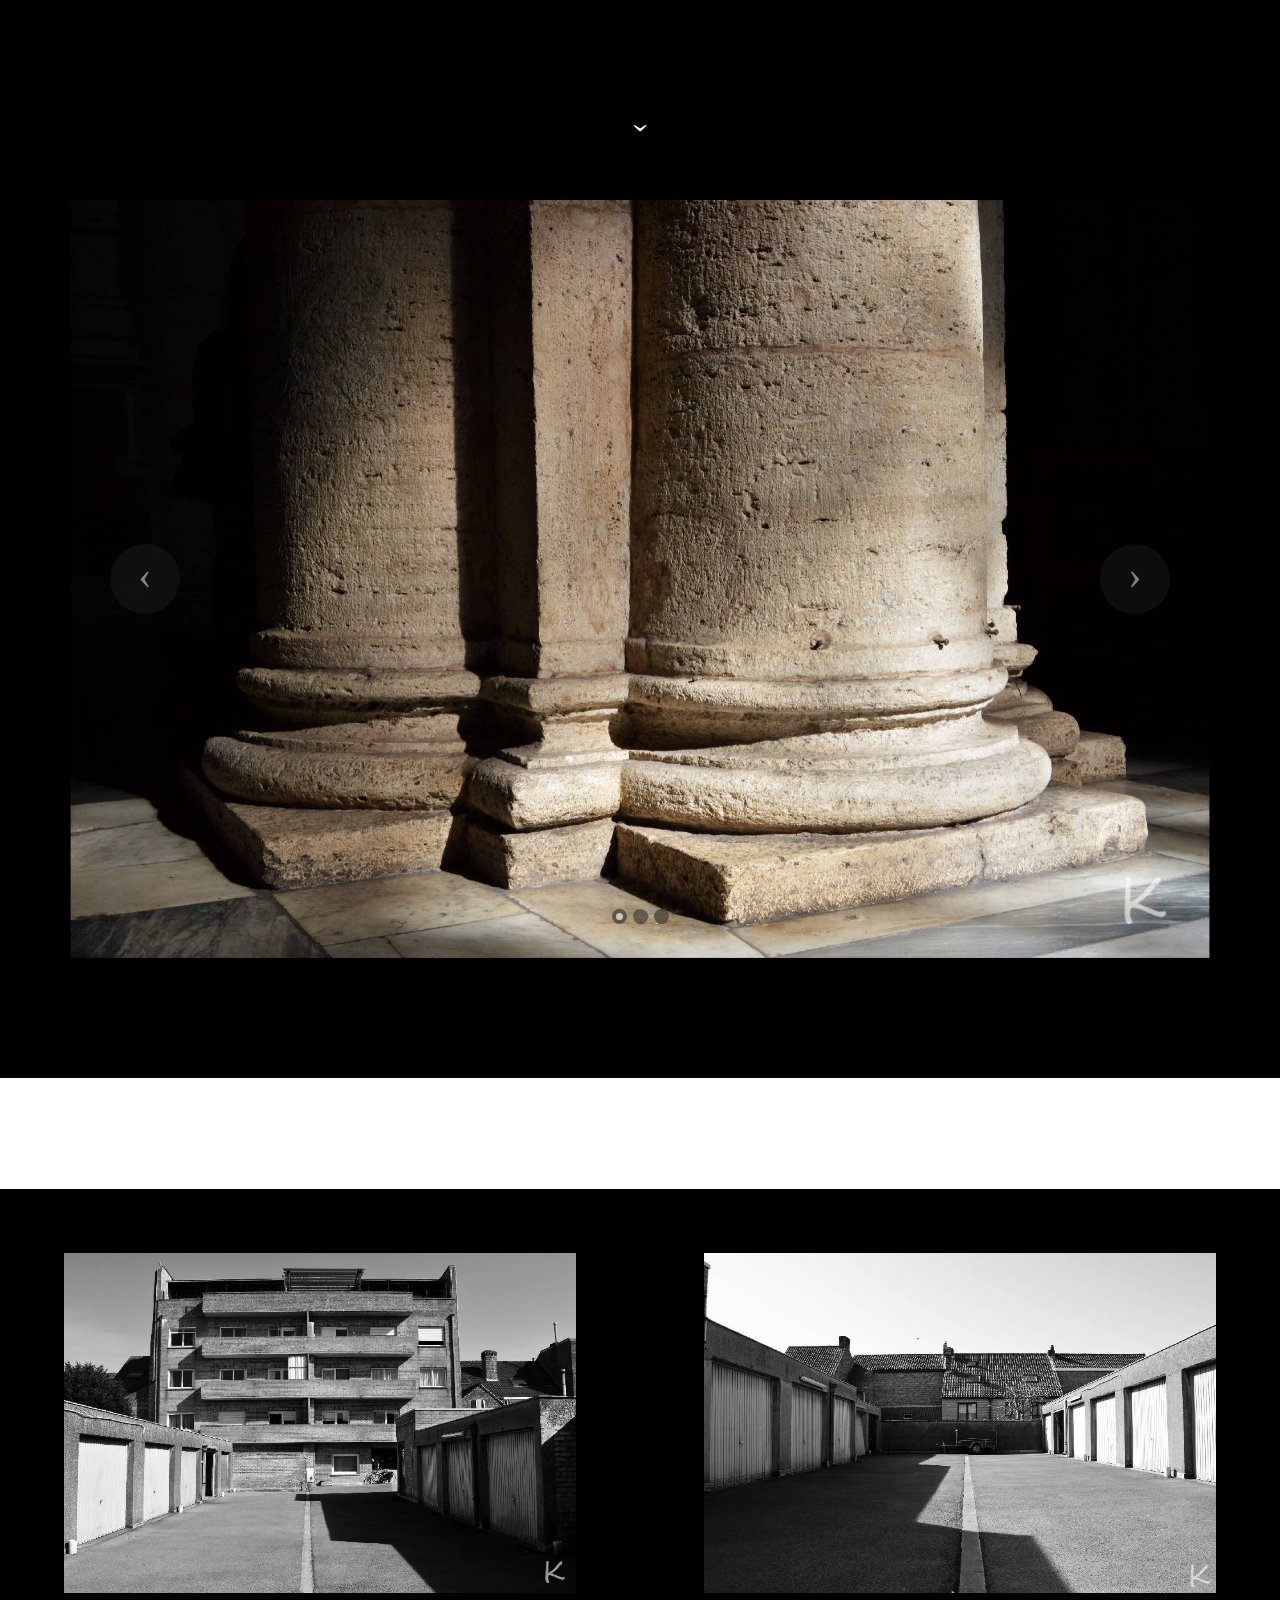
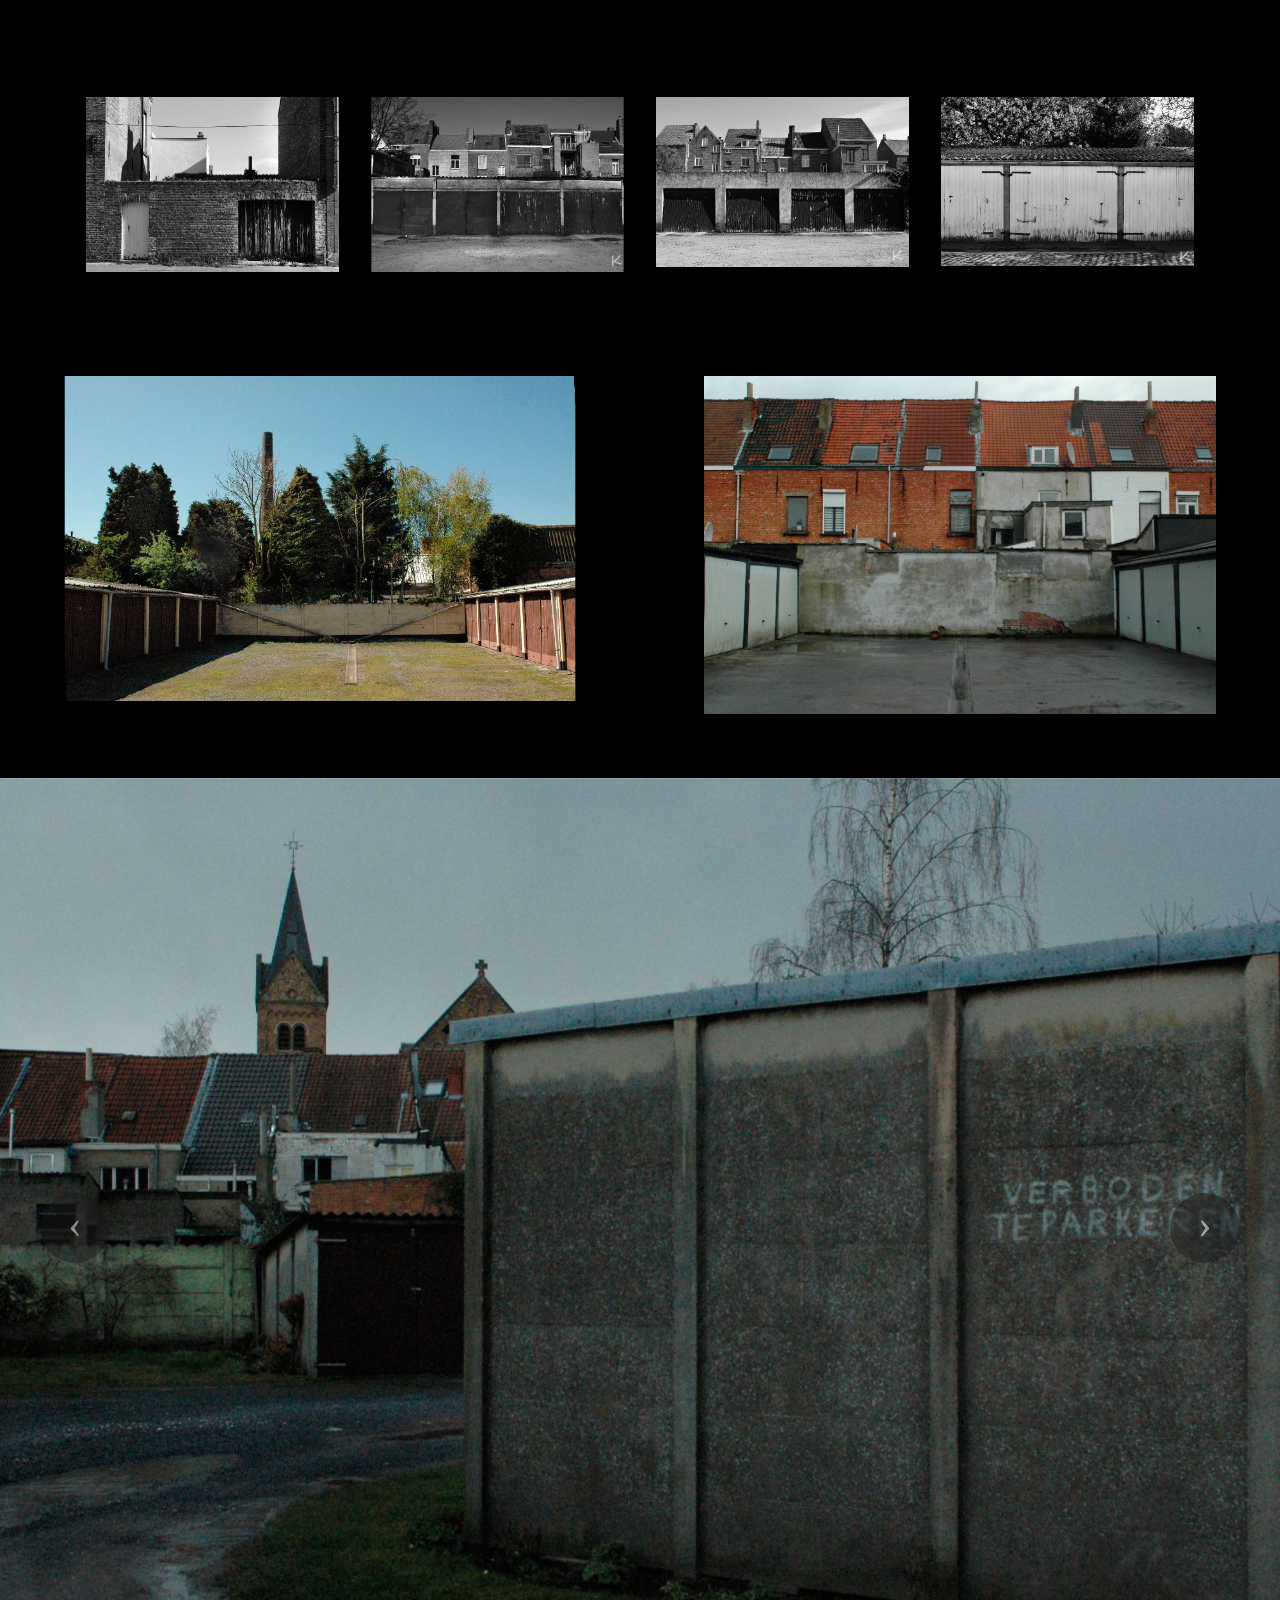
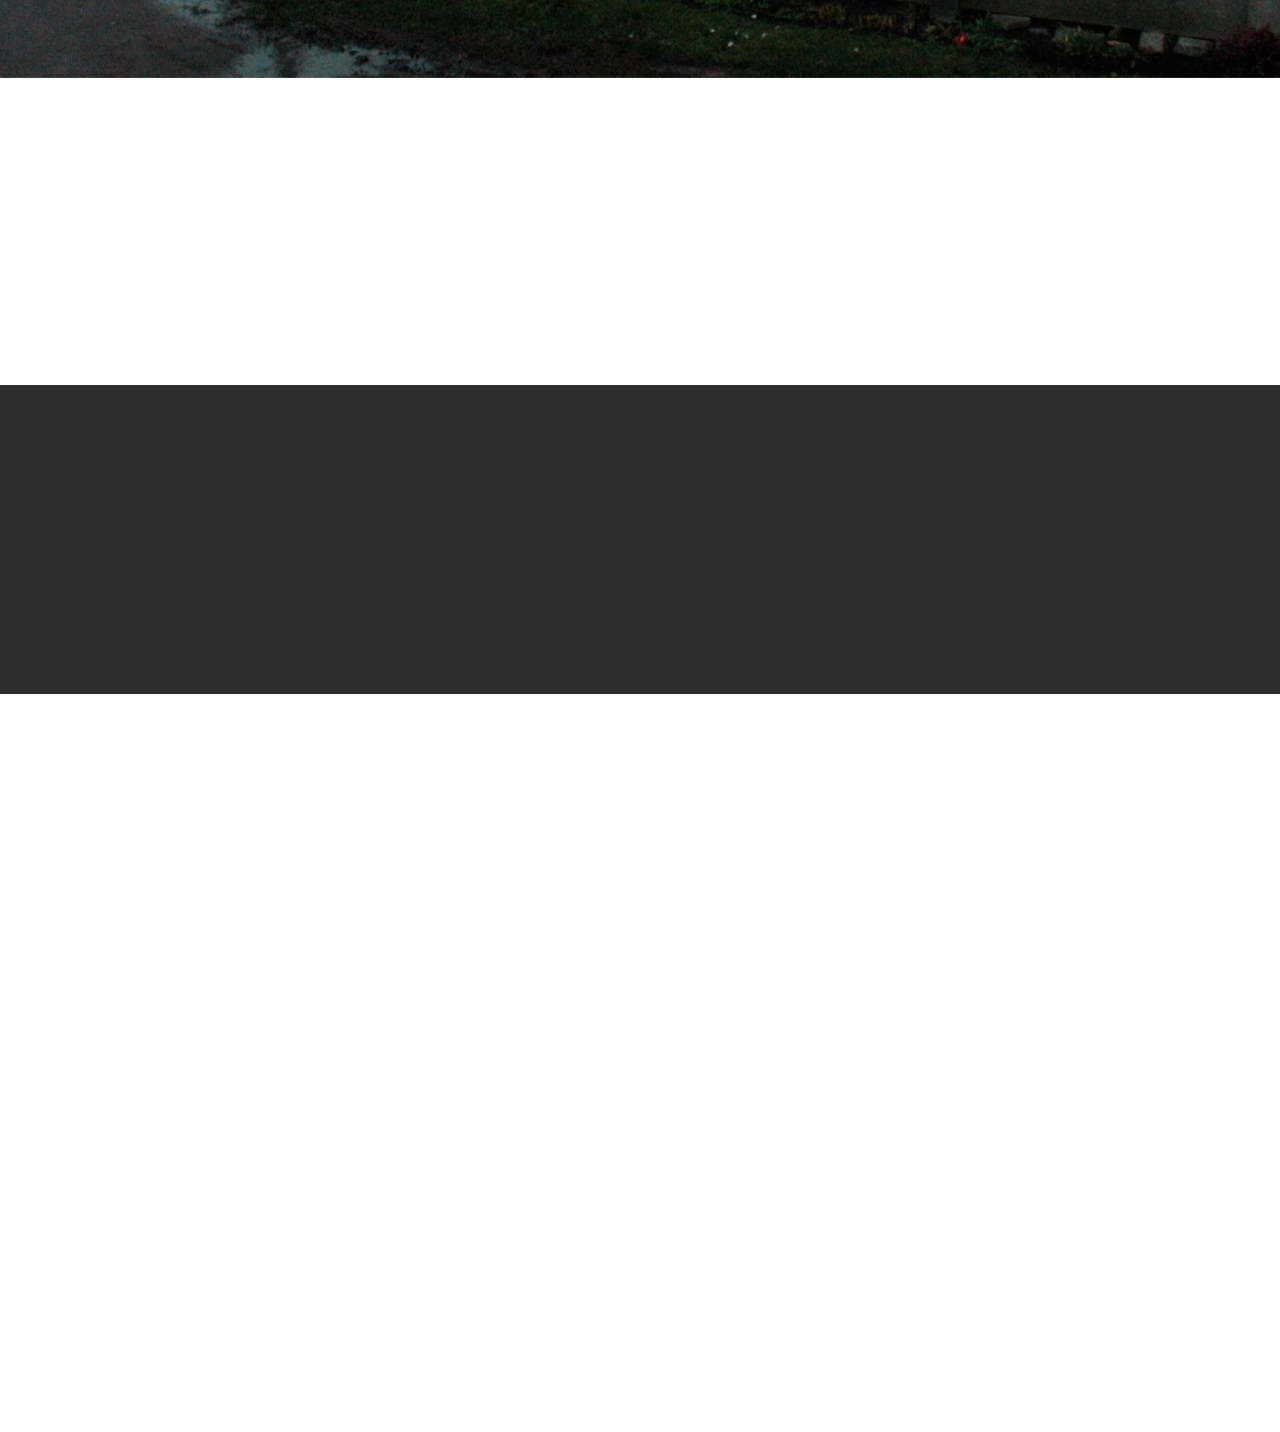
==== commit 65fc4dda: "create github pages" ====
--- a/index.html
+++ b/index.html
@@ -62,7 +62,7 @@
                         <div class="hamburger-icon"></div>
                     </button>
 
-                    <ul class="nav-dropdown collapse pull-xs-right nav navbar-nav navbar-toggleable-sm" id="exCollapsingNavbar"><li class="nav-item"><a class="nav-link link" href="https://mobirise.com/"></a></li><li class="nav-item"><a class="nav-link link" href="https://mobirise.com/"></a></li><li class="nav-item"><a class="nav-link link" href="https://mobirise.com/"></a></li><li class="nav-item nav-btn"><a class="nav-link btn btn-info-outline btn-info" href="page4.html" target="_blank">inspiratie</a></li><li class="nav-item nav-btn"><a class="nav-link btn btn-info-outline btn-info" href="page3.html" target="_blank">Biografie</a></li></ul>
+                    <ul class="nav-dropdown collapse pull-xs-right nav navbar-nav navbar-toggleable-sm" id="exCollapsingNavbar"><li class="nav-item"><a class="nav-link link" href="https://mobirise.com/"></a></li><li class="nav-item"><a class="nav-link link" href="https://mobirise.com/"></a></li><li class="nav-item"><a class="nav-link link" href="https://mobirise.com/"></a></li><li class="nav-item nav-btn"><a class="nav-link btn btn-info-outline btn-info" href="page5.html" target="_blank">inspiratie</a></li><li class="nav-item nav-btn"><a class="nav-link btn btn-info-outline btn-info" href="page3.html" target="_blank">Biografie</a></li></ul>
                     <button hidden="" class="navbar-toggler navbar-close" type="button" data-toggle="collapse" data-target="#exCollapsingNavbar">
                         <div class="close-icon"></div>
                     </button>
@@ -75,7 +75,7 @@
 
 </section>
 
-<section class="engine"><a rel="external" href="https://mobirise.com">Site Builder</a></section><section class="mbr-section mbr-section-hero mbr-section-full mbr-parallax-background mbr-section-with-arrow mbr-after-navbar" id="header1-2" style="background-image: url(assets/images/rome-2015-079-bewerkt-2000x1329.jpg);">
+<section class="engine"><a rel="external" href="https://mobirise.com">mobirise.com</a></section><section class="mbr-section mbr-section-hero mbr-section-full mbr-parallax-background mbr-section-with-arrow mbr-after-navbar" id="header1-2" style="background-image: url(assets/images/rome-2015-079-bewerkt-2000x1329.jpg);">
 
     
 
@@ -532,7 +532,7 @@
 
                     <form action="https://mobirise.com/" method="post" data-form-title="CONTACT FORM">
 
-                        <input type="hidden" value="kSgI8L87aslHZWHKDL4+81KwfP4xAI5U5+sUKqrEYxlHQ0AwNlEUEcBVpa6gTWRmaV6IpGUYggR+4dVzmyMDyg0sl/6l9yU1X7WiCZ6qAfyyPq5OT25CNjoEEFteqsBu" data-form-email="true">
+                        <input type="hidden" value="ctBqNBfkWIPPT7qxp327doMiGB4Gve073gqXKIcGuaZKT6qL4B53uCOCaFRub5QzvfX7+NJ/lw/tUtwCBUZTf8KSuUBmmgjnDUUKXuR+ApebkEZ0mEmWV+T0uE58d8ZV" data-form-email="true">
 
                         <div class="row row-sm-offset">
 
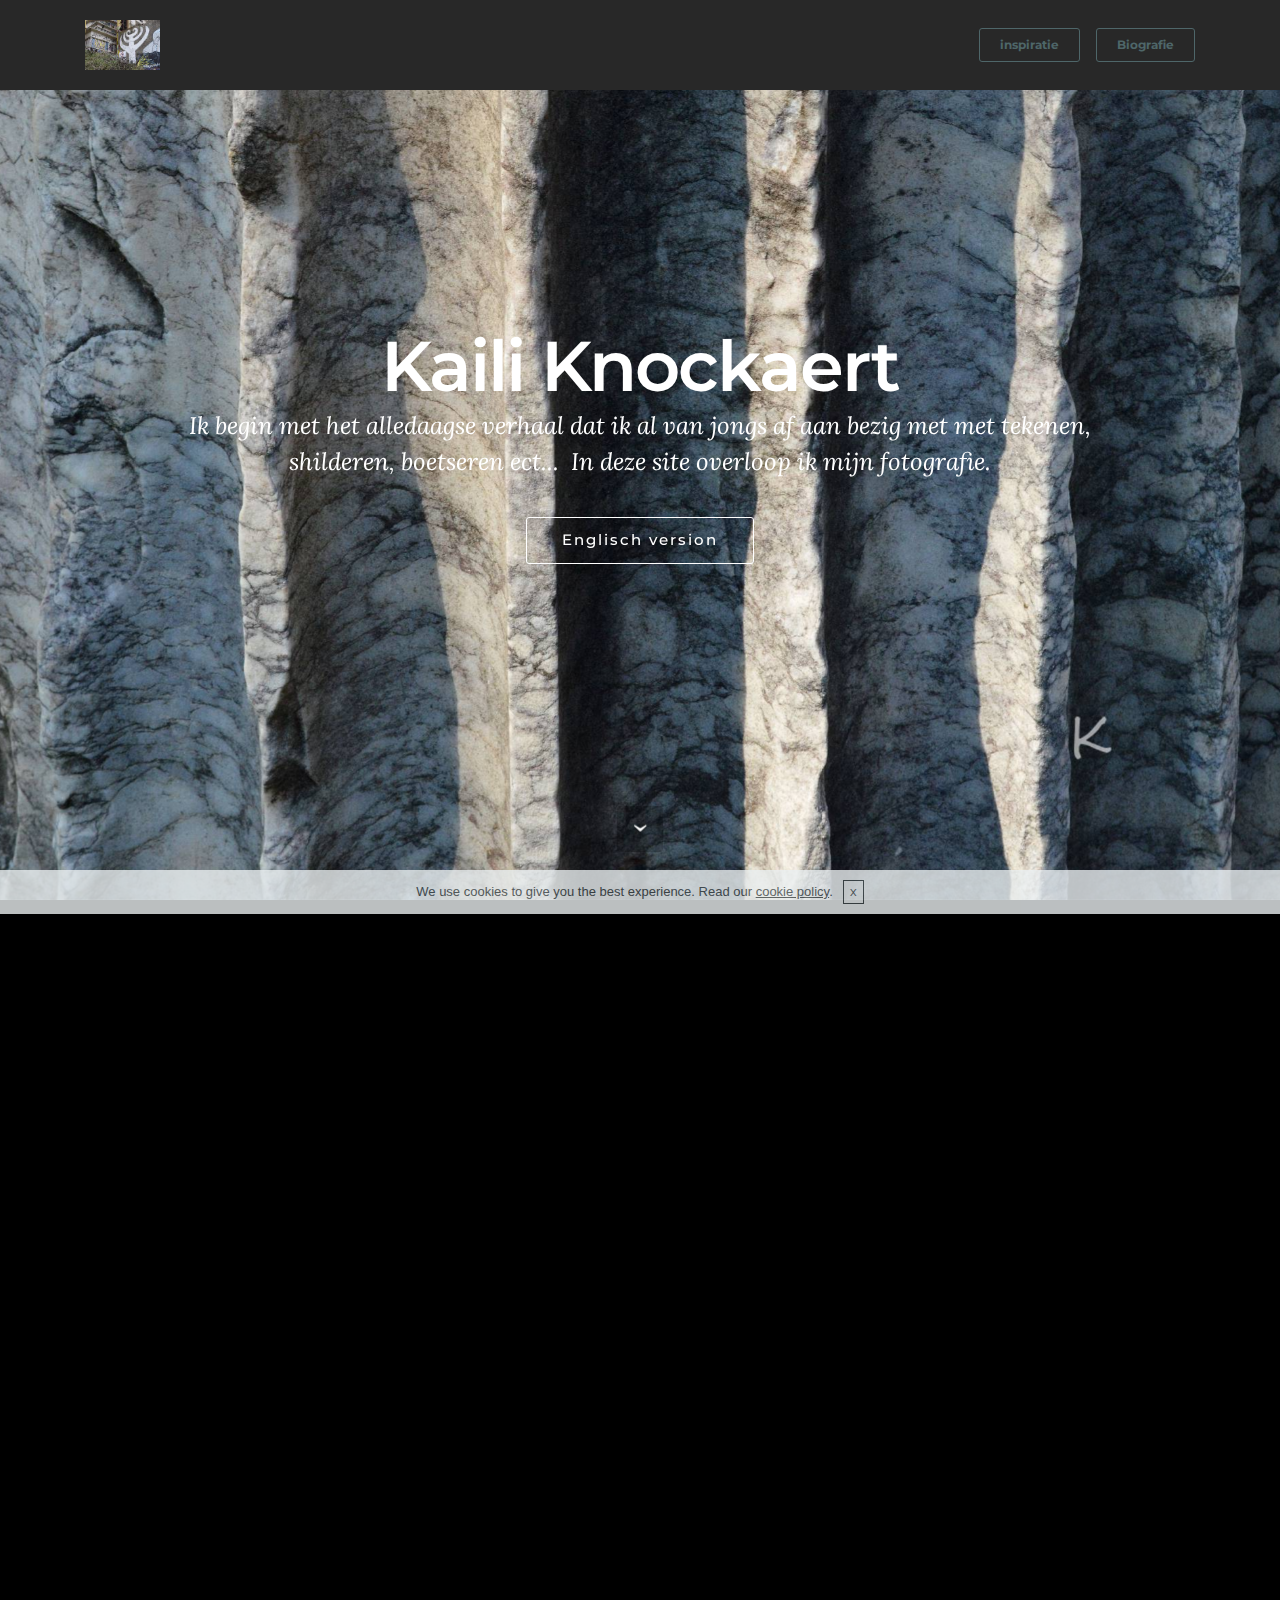
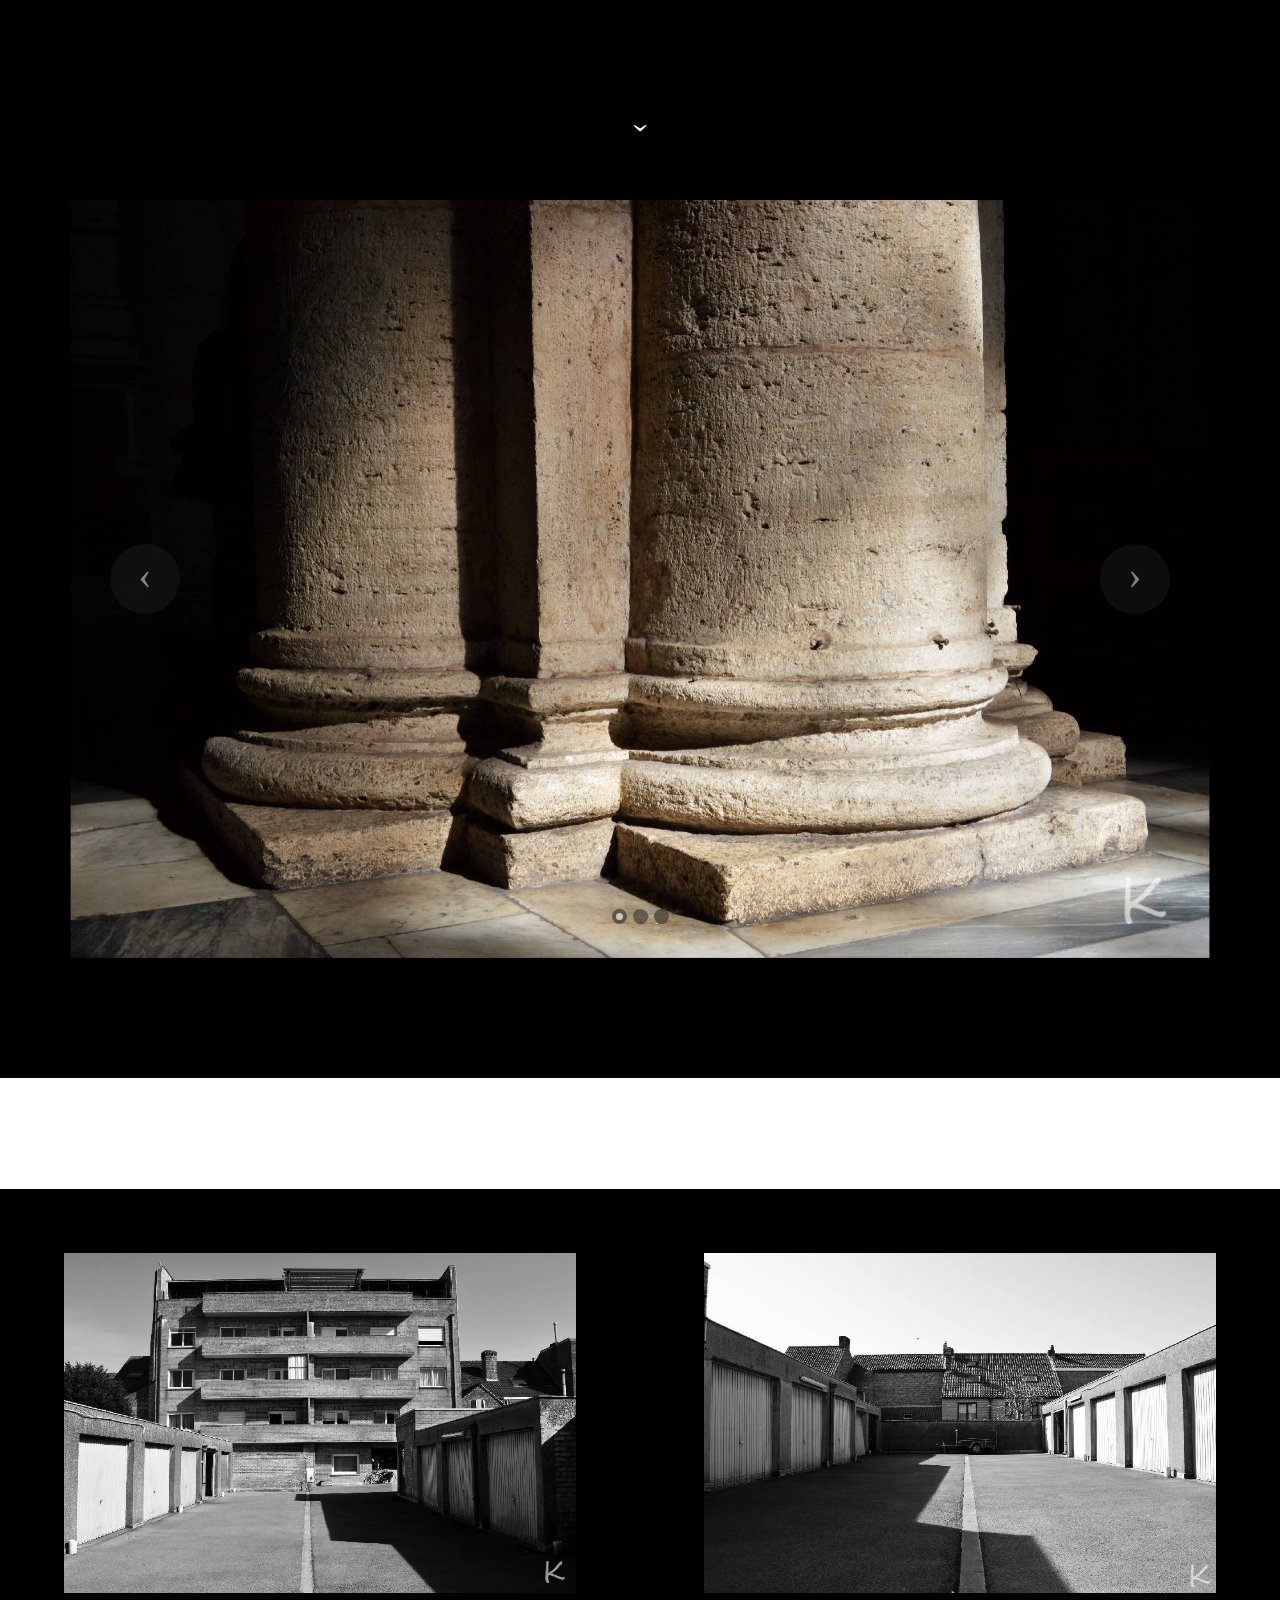
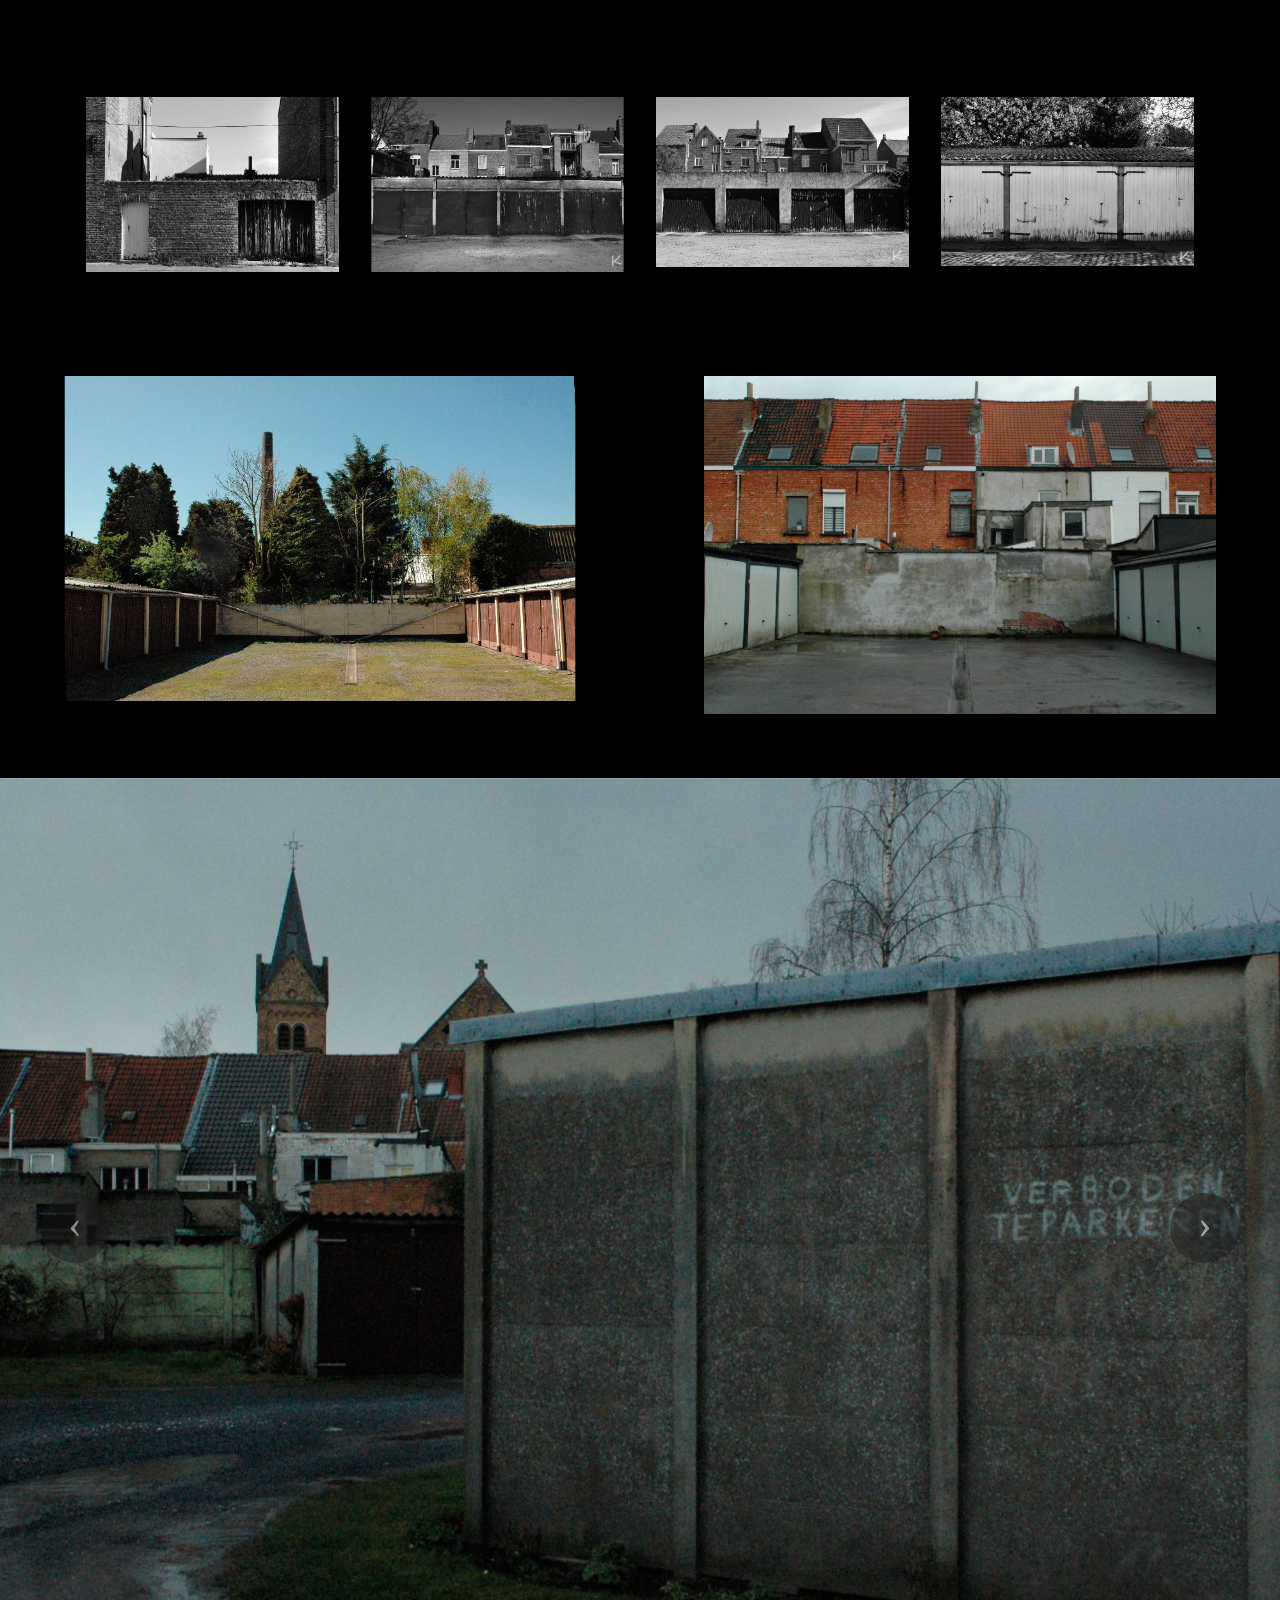
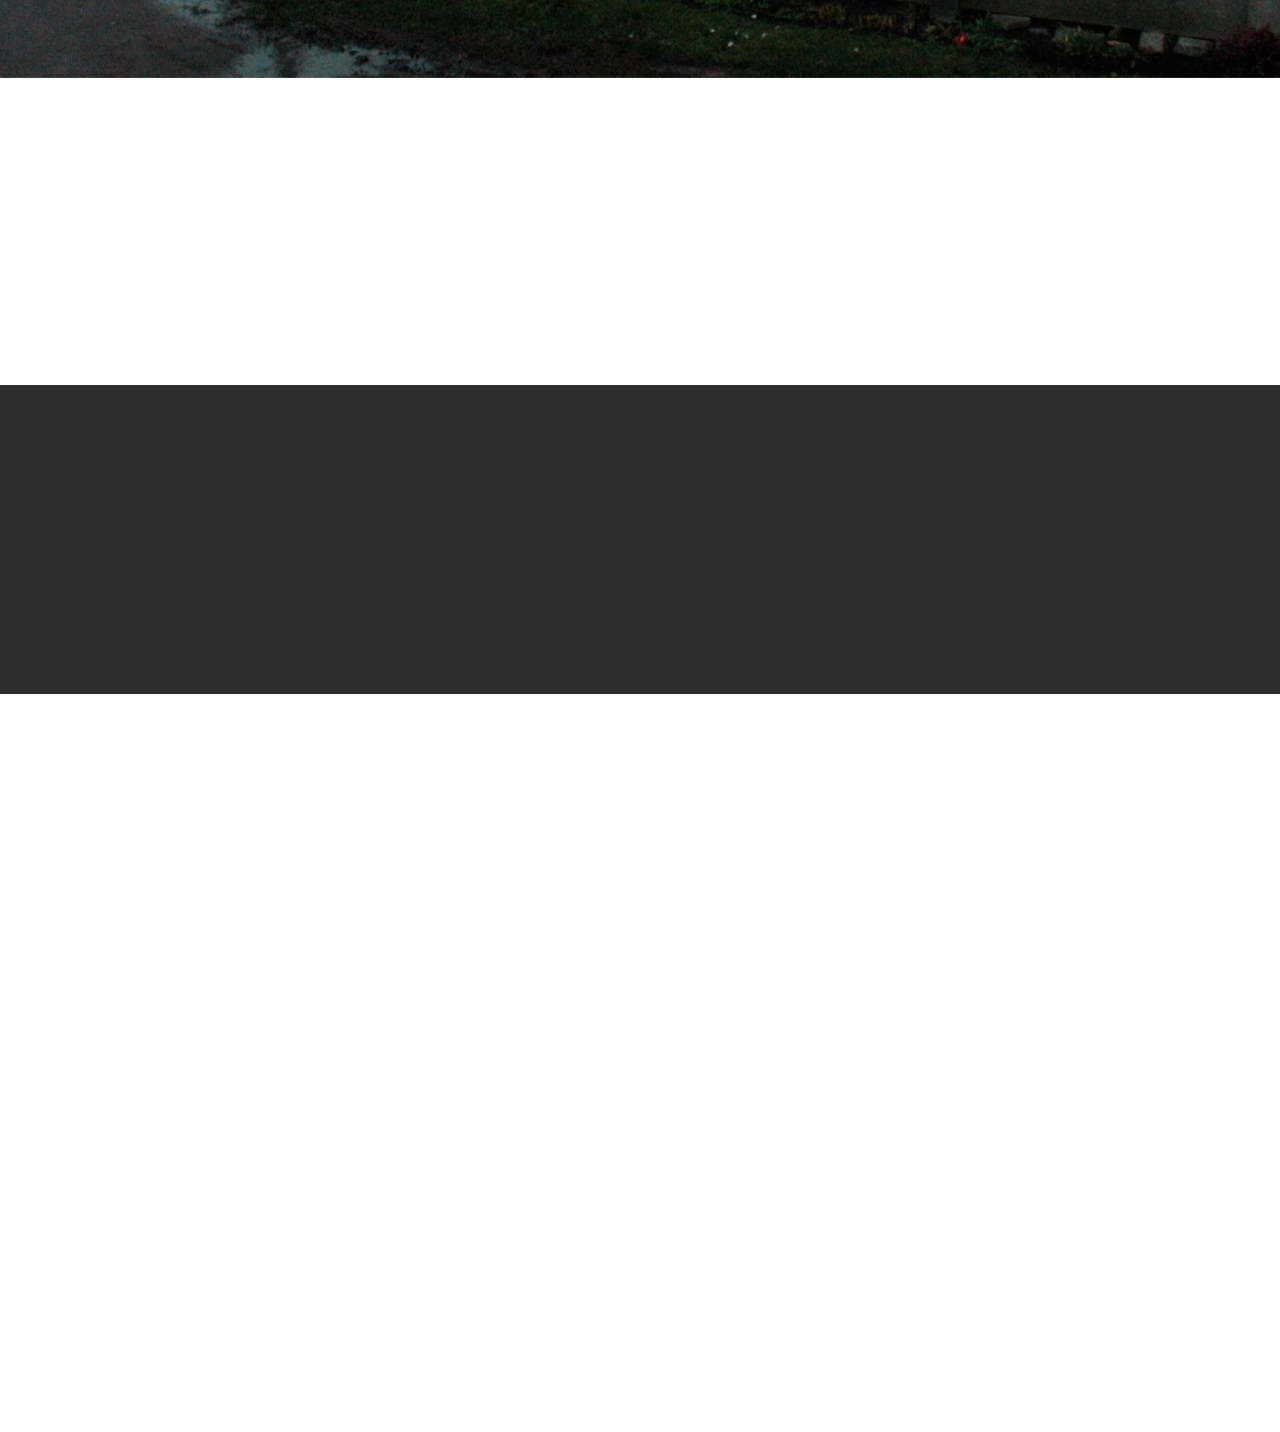
==== commit 43e1a6d4: "create github pages" ====
--- a/index.html
+++ b/index.html
@@ -75,7 +75,7 @@
 
 </section>
 
-<section class="engine"><a rel="external" href="https://mobirise.com">mobirise.com</a></section><section class="mbr-section mbr-section-hero mbr-section-full mbr-parallax-background mbr-section-with-arrow mbr-after-navbar" id="header1-2" style="background-image: url(assets/images/rome-2015-079-bewerkt-2000x1329.jpg);">
+<section class="engine"><a rel="external" href="https://mobirise.com">Site Builder</a></section><section class="mbr-section mbr-section-hero mbr-section-full mbr-parallax-background mbr-section-with-arrow mbr-after-navbar" id="header1-2" style="background-image: url(assets/images/rome-2015-079-bewerkt-2000x1329.jpg);">
 
     
 
@@ -532,7 +532,7 @@
 
                     <form action="https://mobirise.com/" method="post" data-form-title="CONTACT FORM">
 
-                        <input type="hidden" value="ctBqNBfkWIPPT7qxp327doMiGB4Gve073gqXKIcGuaZKT6qL4B53uCOCaFRub5QzvfX7+NJ/lw/tUtwCBUZTf8KSuUBmmgjnDUUKXuR+ApebkEZ0mEmWV+T0uE58d8ZV" data-form-email="true">
+                        <input type="hidden" value="ej58rIrbBMKjpYhzi3QMWAlzWmwExA5x2PDVa0sSoWN321XNqQ6hY+u0MiSIyKqCEJ2gG58SUCxhHmG7BIpX4I550+EVQSO/DFnagguPt2pe1L9Z8Qw7HYU4r0f6eju0" data-form-email="true">
 
                         <div class="row row-sm-offset">
 
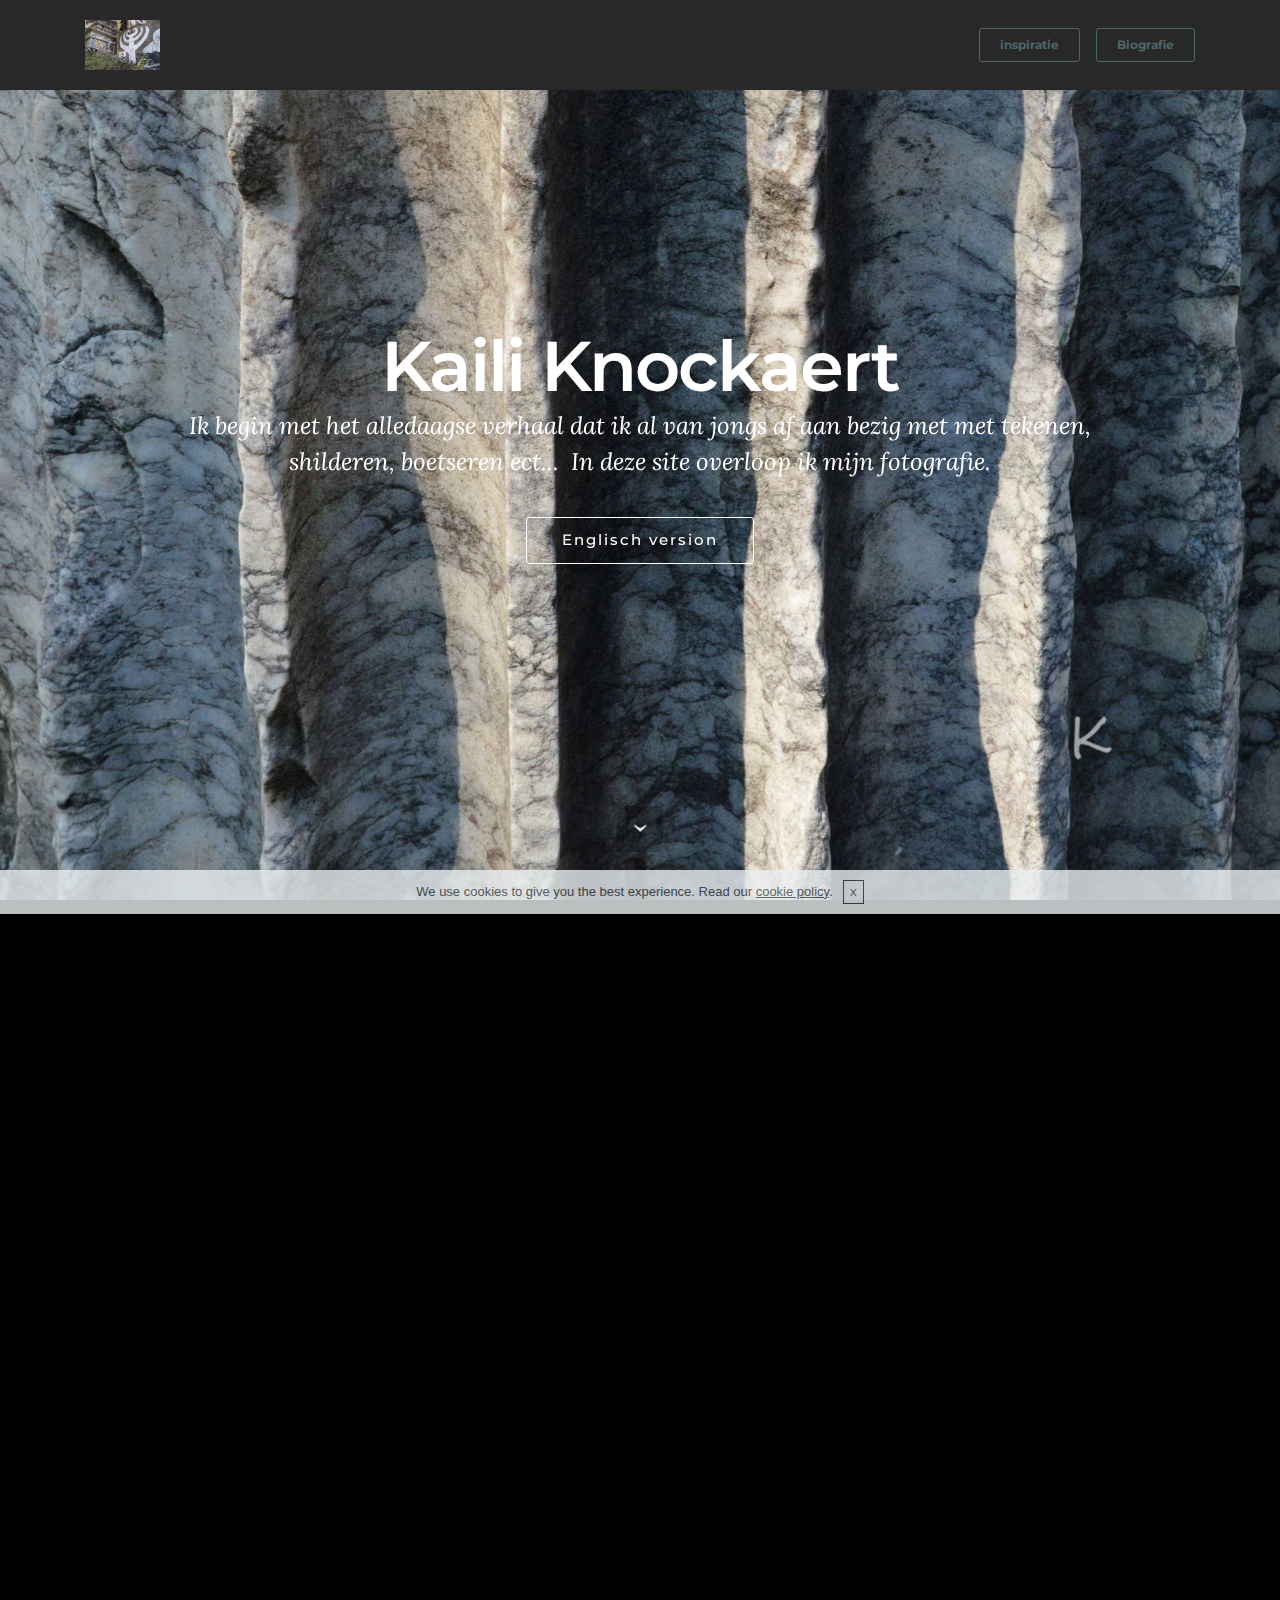
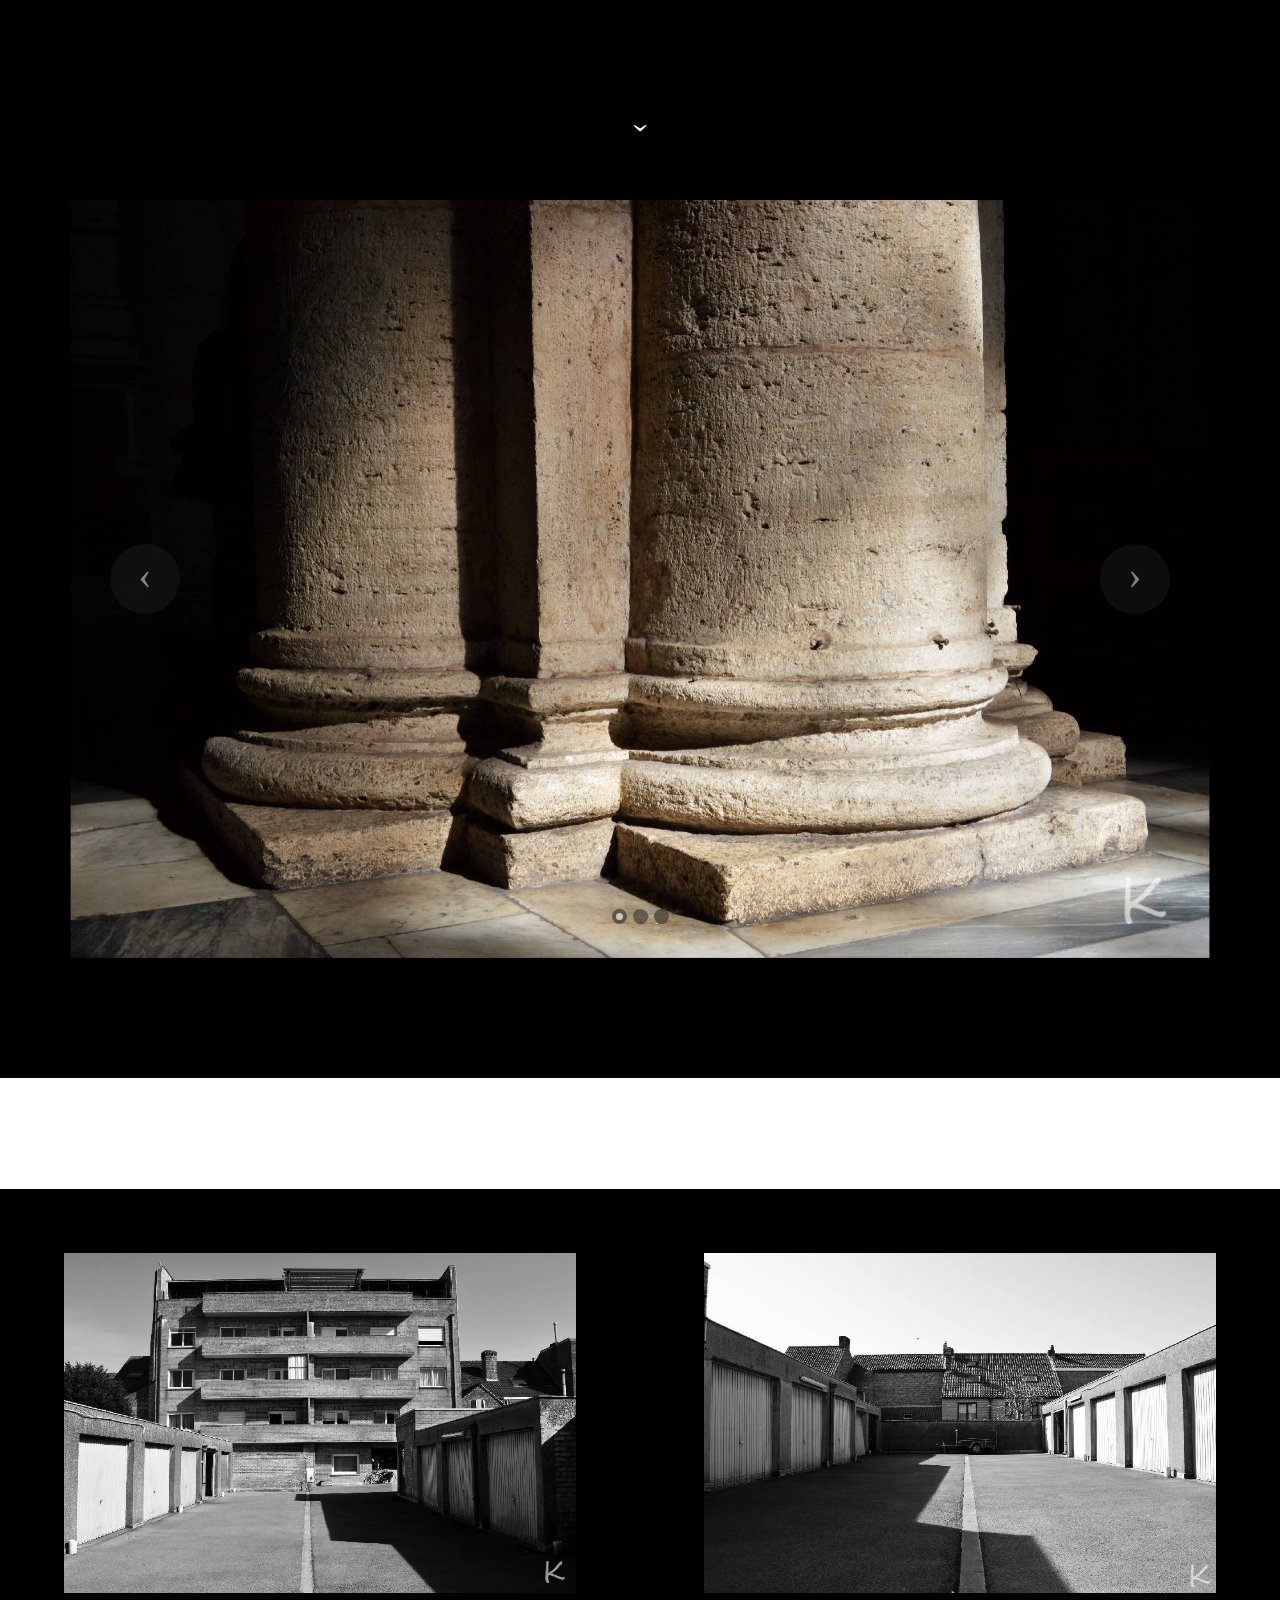
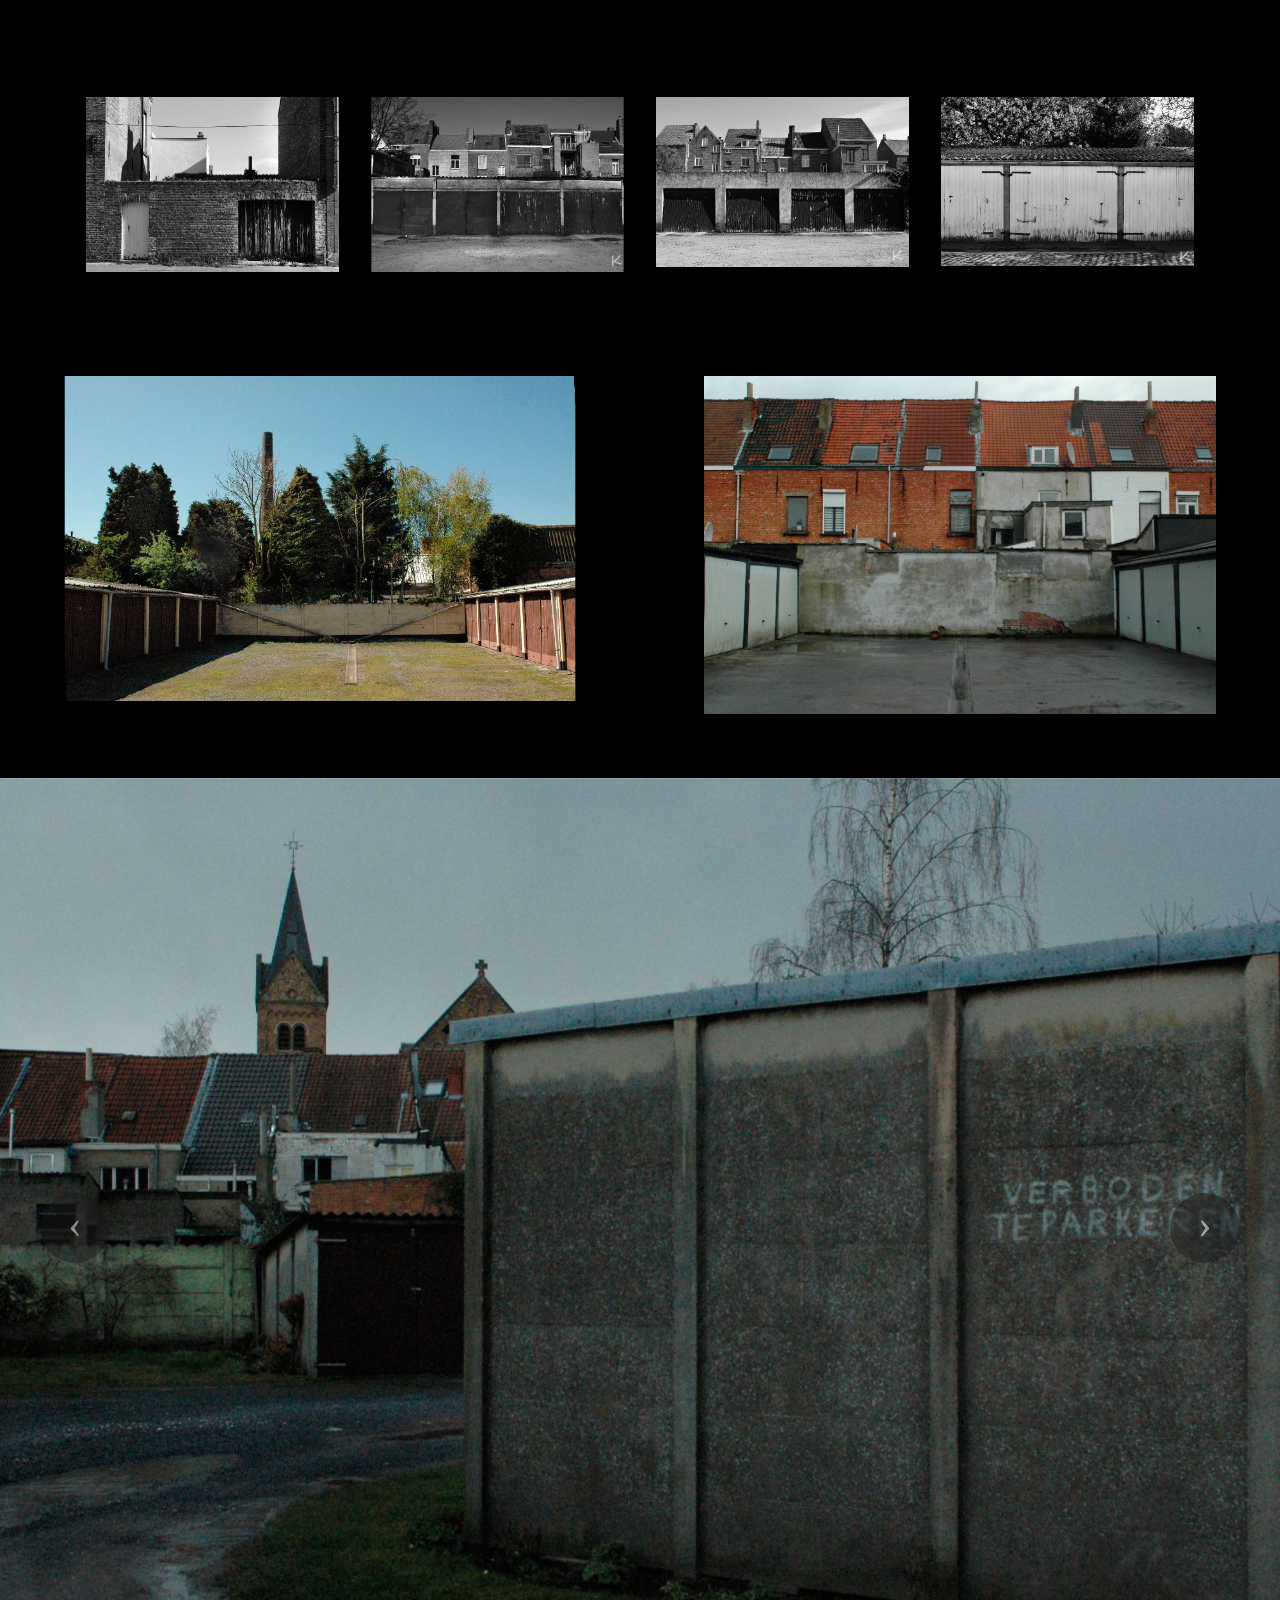
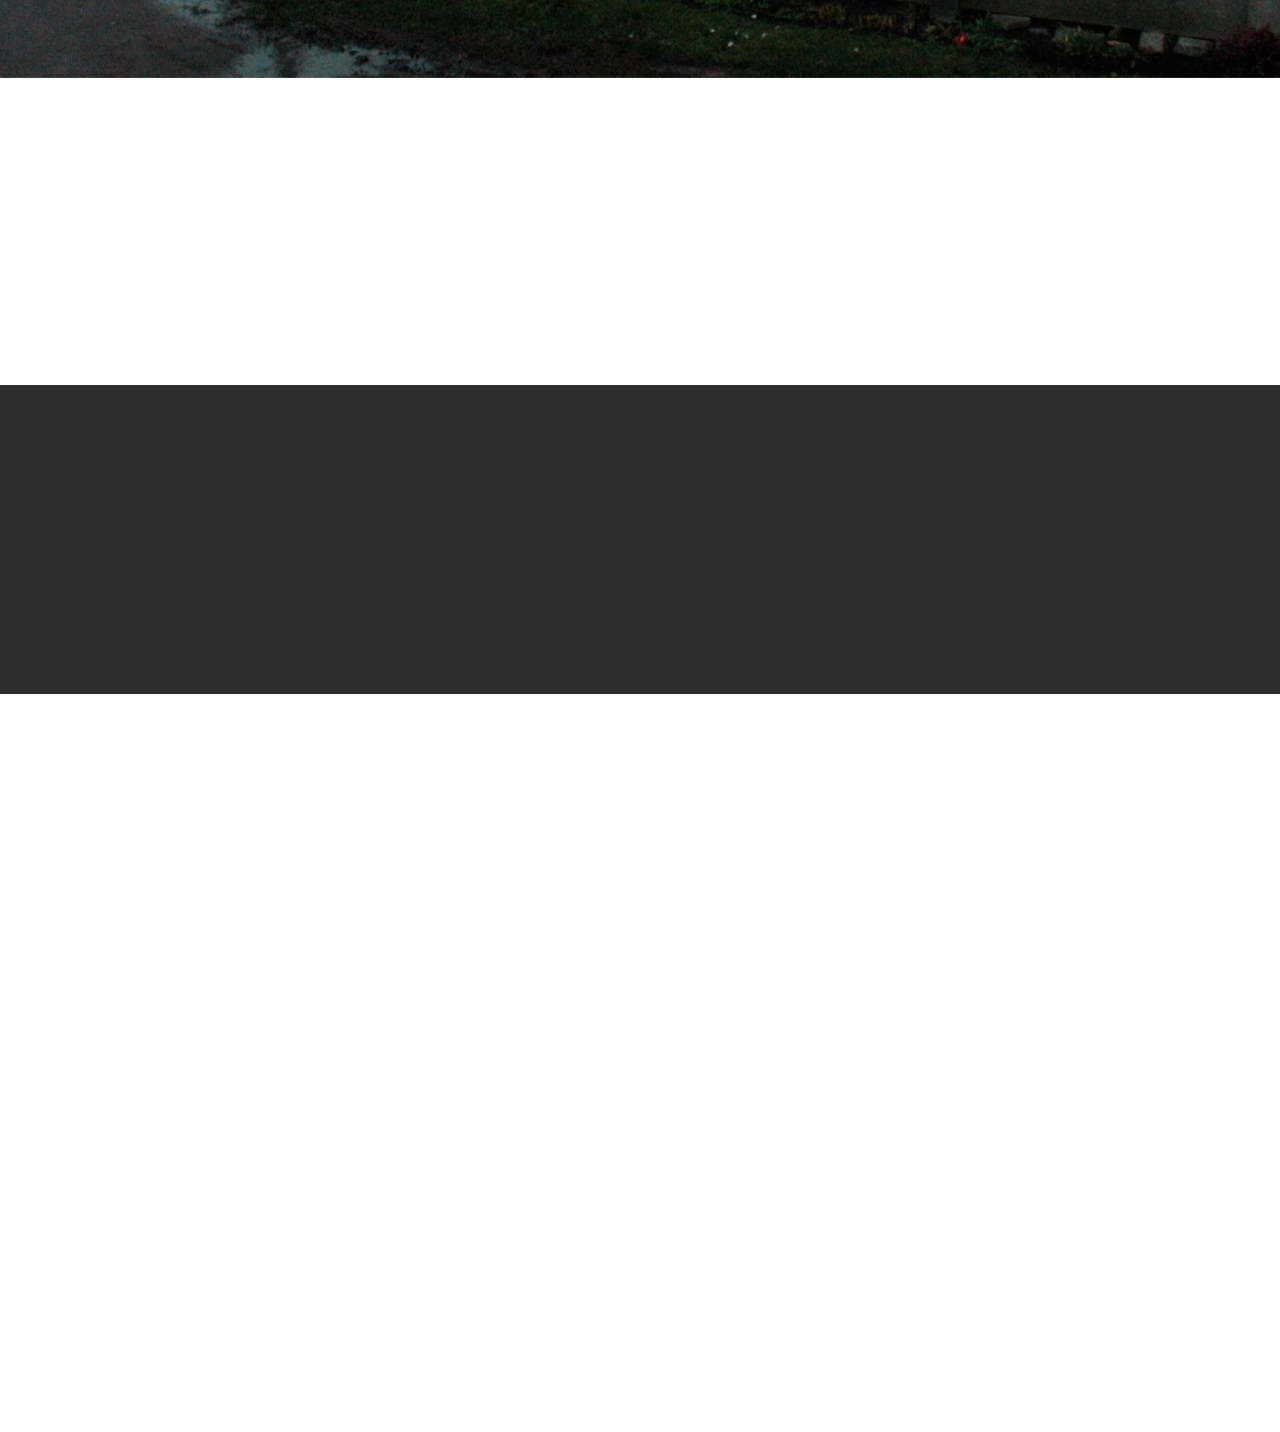
==== commit aa6c33dc: "create github pages" ====
--- a/index.html
+++ b/index.html
@@ -75,7 +75,7 @@
 
 </section>
 
-<section class="engine"><a rel="external" href="https://mobirise.com">Site Builder</a></section><section class="mbr-section mbr-section-hero mbr-section-full mbr-parallax-background mbr-section-with-arrow mbr-after-navbar" id="header1-2" style="background-image: url(assets/images/rome-2015-079-bewerkt-2000x1329.jpg);">
+<section class="engine"><a rel="external" href="https://mobirise.com">https://mobirise.com/</a></section><section class="mbr-section mbr-section-hero mbr-section-full mbr-parallax-background mbr-section-with-arrow mbr-after-navbar" id="header1-2" style="background-image: url(assets/images/rome-2015-079-bewerkt-2000x1329.jpg);">
 
     
 
@@ -532,7 +532,7 @@
 
                     <form action="https://mobirise.com/" method="post" data-form-title="CONTACT FORM">
 
-                        <input type="hidden" value="ej58rIrbBMKjpYhzi3QMWAlzWmwExA5x2PDVa0sSoWN321XNqQ6hY+u0MiSIyKqCEJ2gG58SUCxhHmG7BIpX4I550+EVQSO/DFnagguPt2pe1L9Z8Qw7HYU4r0f6eju0" data-form-email="true">
+                        <input type="hidden" value="L2DbJFBryuqpZc375AdVbKnuTYSxjRwH9/r2NZqsBqW2+0X3SR92/jZF0VrZt5g4zRuRdJYoSOlPV8hM1N9l+S/K3EIEi0Z8ktGrcd3K6qZ7qMcf0KzOtXKQSCk5GBzK" data-form-email="true">
 
                         <div class="row row-sm-offset">
 
